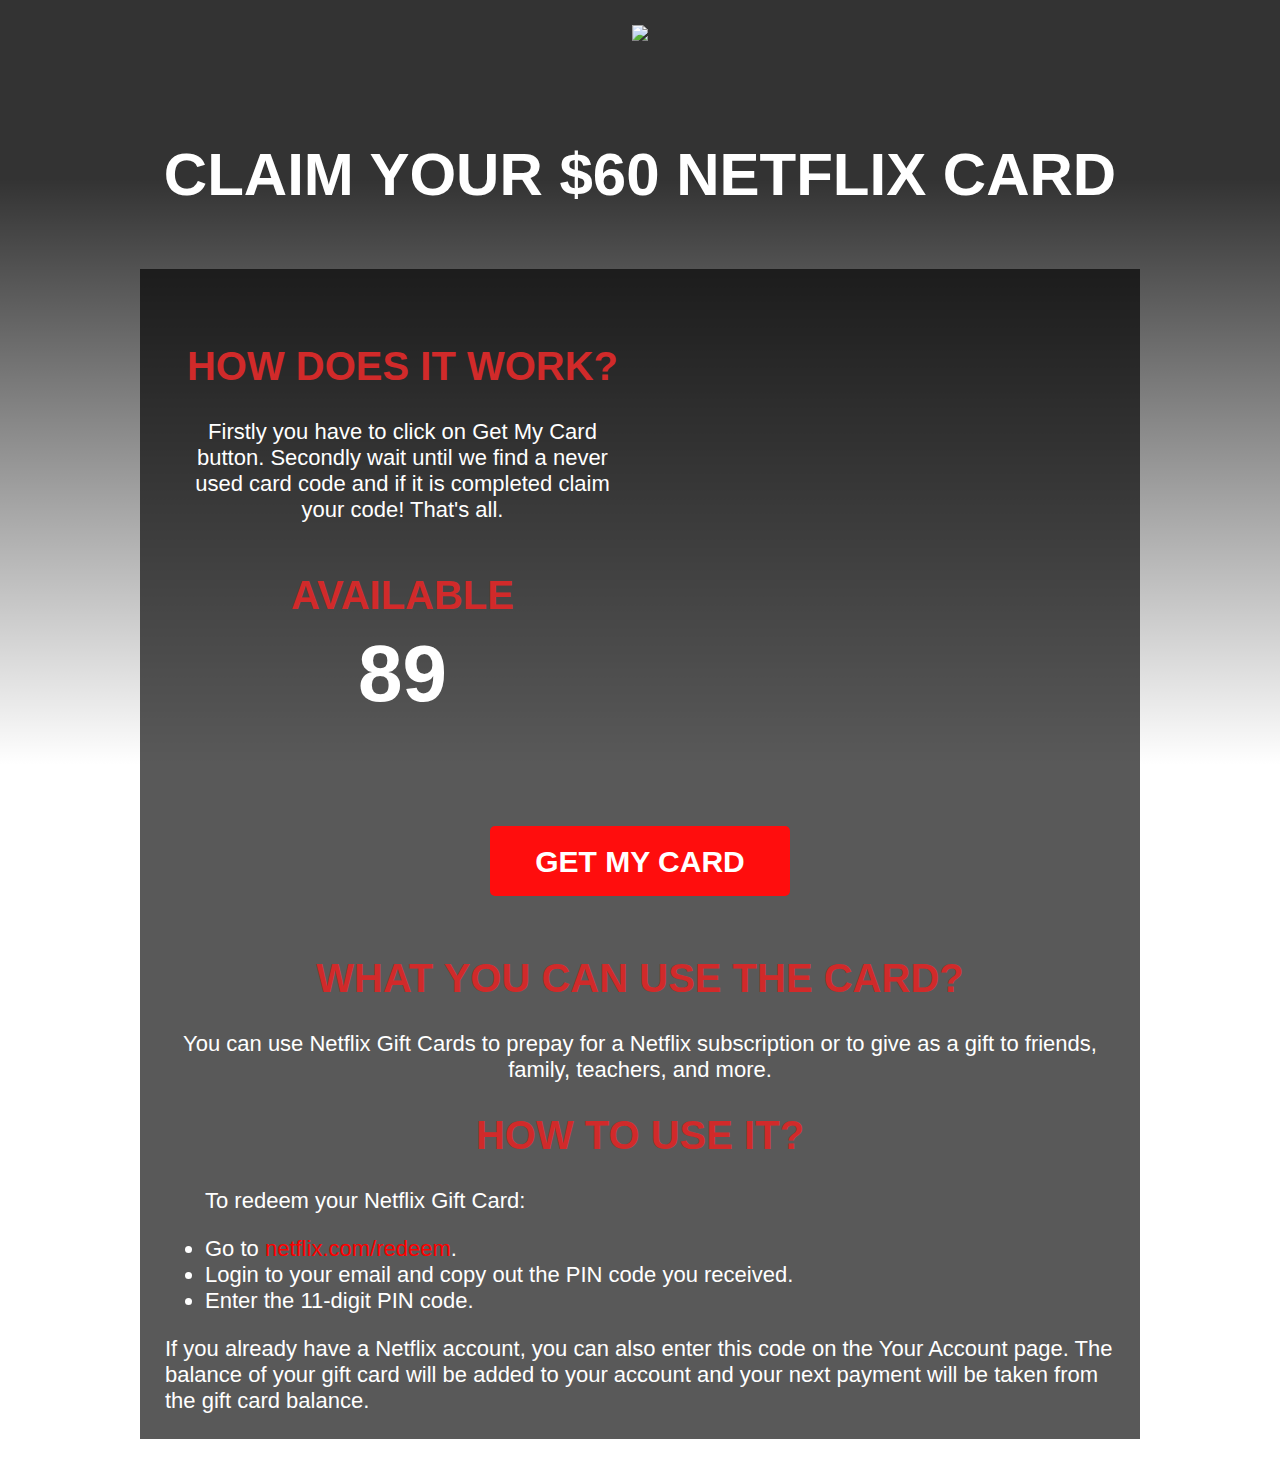
==== index.html @ 1350ff37 "Update and rename index.md to index.html" ====
<!DOCTYPE html>
<html><head>
    <title>Claim Your $60 Netflix Card</title>
<meta name="description" content="is a brand new website which will give you the opportunity to get free Netflix Gift Cards. By having a Gift Card you will be given the opportunity to..." />
<meta property="og:title" content="Claim Your $60 Netflix Card" />
<meta property="og:description" content="is a brand new website which will give you the opportunity to get free Netflix Gift Cards. By having a Gift Card you will be given the opportunity to..." />
<meta name="referrer" content="no-referrer">
    <style>
        .header_blue {
            background: #1565c0;
            padding: 80px 0 20px;
            color: #fff;
            font-size: 48px;
            font-weight: 300;
            margin-bottom: 40px;
        }
        .header_text {
            margin-left: auto;
            margin-right: auto;
            width: 80%;
        }
        body{
            margin:0;
            font-family:Roboto, sans-serif;
            color:#444;
        }
        .unlockBtn:hover{
            box-shadow: 0 3px 6px rgba(0,0,0,.16), 0 3px 6px rgba(0,0,0,.23);
        }
        .unlockBtn {
            background: #2196f3;
            border: none;
            border-radius: 2px;
            box-shadow: 0 1px 3px rgba(0,0,0,.12), 0 1px 2px rgba(0,0,0,.24);
            min-height: 31px;
            min-width: 70px;
            padding: 2px 16px;
            text-align: center;
            text-shadow: none;
            text-transform: uppercase;
            -webkit-transition: all 280ms ease;
            transition: all 280ms ease;
            box-sizing: border-box;
            cursor: pointer;
            -webkit-appearance: none;
            display: inline-block;
            vertical-align: middle;
            font: 500 14px/31px Roboto,sans-serif!important;
            outline: 0!important;
            color:white;
        }
        .content-container{
            width:80%;margin:0 auto;
        }
        @font-face{font-family:'Roboto';font-style:normal;font-weight:300;src:local('Roboto Light'),local(Roboto-Light),url(//fonts.gstatic.com/s/roboto/v15/Pru33qjShpZSmG3z6VYwnRJtnKITppOI_IvcXXDNrsc.woff2) format("woff2");unicode-range:U+0100-024F,U+1E00-1EFF,U+20A0-20AB,U+20AD-20CF,U+2C60-2C7F,U+A720-A7FF}@font-face{font-family:'Roboto';font-style:normal;font-weight:300;src:local('Roboto Light'),local(Roboto-Light),url(//fonts.gstatic.com/s/roboto/v15/Hgo13k-tfSpn0qi1SFdUfVtXRa8TVwTICgirnJhmVJw.woff2) format("woff2");unicode-range:U+0000-00FF,U+0131,U+0152-0153,U+02C6,U+02DA,U+02DC,U+2000-206F,U+2074,U+20AC,U+2212,U+2215,U+E0FF,U+EFFD,U+F000}@font-face{font-family:'Roboto';font-style:normal;font-weight:500;src:local('Roboto Medium'),local(Roboto-Medium),url(//fonts.gstatic.com/s/roboto/v15/oOeFwZNlrTefzLYmlVV1UBJtnKITppOI_IvcXXDNrsc.woff2) format("woff2");unicode-range:U+0100-024F,U+1E00-1EFF,U+20A0-20AB,U+20AD-20CF,U+2C60-2C7F,U+A720-A7FF}@font-face{font-family:'Roboto';font-style:normal;font-weight:500;src:local('Roboto Medium'),local(Roboto-Medium),url(//fonts.gstatic.com/s/roboto/v15/RxZJdnzeo3R5zSexge8UUVtXRa8TVwTICgirnJhmVJw.woff2) format("woff2");unicode-range:U+0000-00FF,U+0131,U+0152-0153,U+02C6,U+02DA,U+02DC,U+2000-206F,U+2074,U+20AC,U+2212,U+2215,U+E0FF,U+EFFD,U+F000}
        @font-face {
    font-family: 'RobotoRegular';
    font-style: normal;
    font-weight: 700;
    src: 
            local('Roboto Bold'),
            local('Roboto-Bold'), 
            url(https://fonts.googleapis.com/css?family=Roboto:700.woff) format('woff');
}
@font-face {
    font-family: 'RobotoRegular';
    font-style: normal;
    font-weight: 400;
    src: 
            local('Roboto'),
            local('Roboto-Regular'), 
            url(https://fonts.googleapis.com/css?family=Roboto.woff) format('woff');
}
#gboverlay { background:rgba(0, 0, 0, 0.5);font-family: 'RobotoRegular', sans-serif;position: fixed; top: 0; left: 0; width: 100%; height: 100%; display: none; z-index: 2; perspective: 1200px; overflow: hidden; transition: transform 150ms; }
#gboverlay.noclick { transform: scale(1.02); }
#gbclose { position: absolute; left: 50%; top: 50%; width: 50px; height: 50px; margin-left: -25px; margin-top: -25px; opacity: 0; transition: opacity 400ms; background: url(img/gbclose.png) no-repeat; z-index: 1; }
#gbclose.show { opacity: 1; }
#gbmouse { position: absolute; left: 0; top: 0; width: 100%; height: 100%; z-index: 2; }
#gbmouse.nomouse { cursor: none; }
#generatorbox { position: absolute; top: 50%; left: 50%; width: 640px; height: 400px; margin-left: -320px; margin-top: -200px; background: #fff; border-radius: 15px; z-index: 3; opacity: 0;
transform: scale(1.3) rotateX(10deg); transition: transform 400ms, opacity 400ms, height 400ms, margin-top 400ms; }
#generatorbox.show { opacity: 1; transform: scale(1) rotateX(0); }
#generatorbox.big { height: 450px; margin-top: -225px; }
#gbinner { position: absolute; top: 35px; bottom: 35px; left: 40px; right: 40px; /*opacity: 0; transition: opacity 300ms;*/ }
#gbinner.show { opacity: 1; }
#hacklines { display: none; }
#steps { position: relative; height: 65px; }
.stepname { position: absolute; top: 0; font-size: 18px; line-height: 18px; color: #BDC3C7; width: 100%; transition: color 600ms; }
#step1 { text-align: left; } #step2 { text-align: center; } #step3 { text-align: right; }
#statusbar { position: absolute; left: 11px; right: 11px; height: 6px; background: #BDC3C7; top: 45px; }
.sbcirc { position: absolute; top: -8px; height: 22px; width: 22px; border-radius: 11px; background: #BDC3C7; }
#sbcirc2 { left: 50%; margin-left: -11px; } #sbcirc3 { right: -11px; } #sbcirc1 { left: -11px; }
#sbcomplete { position: absolute; z-index: 1; left: 0; top: 0; height: 6px; border-radius: 3px; width: 0; }
.sbcirca { position: absolute; height: 14px; width: 14px; border-radius: 7px; top: -4px; transition: background 300ms; z-index: 2; }
#sbcirca2 { left: 50%; margin-left: -7px; } #sbcirca3 { right: -7px; } #sbcirca1 { left: -7px; }
#statustext { position: absolute; color: #BDC3C7; left: 0; width: 100%; bottom: 0; font-size: 20px; line-height: 18px; text-align: center; transition: color 800ms; }
#statustext.final { color: #E74C3C; }
#genlogo { position: absolute; top: 80px; left: 50%; margin-left: -40%; width: 80%; height: 210px; background: url(img/logos.png) no-repeat; transition: opacity 600ms;}
#genlogo.hide { opacity: 0; }
#genreturn { position: absolute; bottom: 30px; height: 40px; line-height: 40px; letter-spacing: 1.2px; left: -40px; right: -40px; color: #BDC3C7; text-align: center; font-size: 35px; white-space: nowrap; opacity: 0; transition: opacity 600ms; }
#genreturn.active { opacity: 1; }
#genreturn span { color: #BDC3C7; transition: color 800ms; }
#widgetholder { position: absolute; overflow: hidden; width: 560px; height: 210px; top: 85px; left: 0; background: #ECF0F1 url(img/offers.png) repeat-x top center; border-radius: 5px; opacity: 0; z-index: 2; transition: opacity 600ms; }
#widgetholder.show { opacity: 1; }
#whclick { position: absolute; width: 560px; height: 210px; top: 0; left: 0; z-index: 2; }
#widgetholder.show #whclick { display: none; }
#whcontent { position: absolute; width: 560px; height: 210px; left: 0; overflow: hidden; z-index: 1; }
#whdesc { position: absolute; top: 0; left: 0; width: 460px; z-index: 2; height: 44px; line-height: 20px; padding: 12px 50px 10px; background: #ECF0F1; color: #23262B; text-align: center; font-size: 16px; letter-spacing: 0.2px; }
body.color-22 #genreturn { letter-spacing: 2px; font-size: 35px; }
body.color-22 #genlogo { background-position: 0px -1260px; }
body.color-22 .stepname.active, body.color-22 #genreturn span.active, body.color-22 #whdesc { color: #f32121; }
body.color-22 .sbcirca.active, body.color-22 #sbcomplete { background: #f32121; }

html, body {
	margin: 0px;
	padding: 0px;
	height: 100%;
	width: 100%;
	font-family: 'RobotoRegular', sans-serif;
}
body {
	background: #f6f6f6;
	color: #fff;
	background: url("https://s3-us-west-1.amazonaws.com/bucket.cpabuild.com/uploads/14880699912f7f771960c077dace6e354ab14f23b9.jpg") no-repeat center center fixed;
	-webkit-background-size: cover;
	-moz-background-size: cover;
	-o-background-size: cover;
	background-size: cover;
}
.container {
	width: 100%;
	height: 100%;
	background-image: -webkit-gradient(linear,left top,left bottom,color-stop(20%,rgba(0,0,0,.8)),color-stop(85%,rgba(0,0,0,0)));
	background-image: -webkit-linear-gradient(top,rgba(0,0,0,.8) 20%,rgba(0,0,0,0) 85%);
	background-image: -moz-linear-gradient(top,rgba(0,0,0,.8) 20%,rgba(0,0,0,0) 85%);
	background-image: -o-linear-gradient(top,rgba(0,0,0,.8) 20%,rgba(0,0,0,0) 85%);
	background-image: linear-gradient(to bottom,rgba(0,0,0,.8) 20%,rgba(0,0,0,0) 85%);
}
.header {
	height: 80px;
	font-family: 'Pacifico', cursive;
	font-size: 30px;
	color: #fee6ff;
	text-align: center;
	line-height: 80px;
}
.content {
	max-width: 1000px;
	padding: 20px;
	margin: auto;
	text-align: center;
}
h1 {
	text-align:center;
	font-size: 60px;
}
h2 {
	text-transform: uppercase;
	text-align: center;
	margin-bottom: 30px;
	margin-top: 30px;
	color: #d12a2a;
	font-size: 40px;
}
h3{
	color: #BDC3C7;
}
.white {
	background: rgba(0, 0, 0, 0.65);
	margin-top: 60px;
	padding: 25px;
	font-size: 22px;
}
.button {
	cursor: pointer;
	height: 70px;
	min-width: 220px;
	max-width: 300px;
	background: #ff0d0d;
border-radius: 5px;
	color: #fff;
	text-align: center;
	font-size: 30px;
	line-height: 72px;
	margin: 60px auto 60px auto;
	-webkit-transition: all 0.3s;
	transition: all 0.3s;
	font-weight: bold;
}
.button:hover {
	background: #ce4949;
	-webkit-transition: all 0.3s;
  transition: all 0.3s;
}
a:link, a:visited {
	text-decoration: none;
	color: red;
}
.comment {
	width: 80%;
	text-align: left;
	padding: 15px;
	box-shadow: 0px 0px 10px #D8D5D5;
	margin: 20px auto;
}
.comment span {
	color: #a8a8a8;
	text-transform: uppercase;
	text-align: left;
}
#generatorbox h3 {margin:0px;}
.unlockButton:hover{
	box-shadow: 0 3px 6px rgba(0,0,0,.16), 0 3px 6px rgba(0,0,0,.23);
}
.unlockButton {
	background: #f32121;
	border: none;
	border-radius: 2px;
	box-shadow: 0 1px 3px rgba(0,0,0,.12), 0 1px 2px rgba(0,0,0,.24);
	min-height: 51px;
	min-width: 200px;
	padding: 2px 16px;
	text-align: center;
	text-shadow: none;
	text-transform: uppercase;
	-webkit-transition: all 280ms ease;
	transition: all 280ms ease;
	box-sizing: border-box;
	cursor: pointer;
	-webkit-appearance: none;
	display: inline-block;
	vertical-align: middle;
	outline: 0!important;
	color:white;
	position: absolute;
	top: 50%;
	margin: 0px 0px 0px -100px;
	line-height: 51px;
	font-weight: bold;
	display: none;
}
.floatLeft {
	float: left;
	width: 50%;
}
.pop {
	width: 250px;
	height: 50px;
	background: rgba(255, 65, 65, 0.84);
	margin: 15px 0px 15px -125px;
	position: fixed;
	top: 0px;
	text-align: center;
	line-height: 50px;
	left: 50%;
	box-shadow: 2px 3px 3px rgba(0, 0, 0, 0.2);
	display:none;
	z-index:1;
}
@media only screen and (max-width: 640px) {
	#generatorbox.show {font-size: 20px;transform: scale(0.8) rotateX(0);}
	#statustext {font-size: 22px; line-height: 22px;}
	.stepname {font-size: 22px;}
	.floatLeft {width: 100%;}
}
@media only screen and (max-width: 510px) {
	#generatorbox.show {font-size: 24px;transform: scale(0.6) rotateX(0);height: 430px;margin-top: -215px;}
	#statustext {font-size: 26px; line-height: 26px;}
	.stepname {font-size: 26px;}
	.unlockButton {margin: 15px 0px 0px -100px;}
	#generatorbox.big {height: 460px;margin-top: -230px;}
}
@media only screen and (max-width: 380px) {
	#generatorbox.show {transform: scale(0.5) rotateX(0);}
}
    </style>
    <meta name="viewport" content="width=device-width, initial-scale=1.0">
</head>
<body>
<html>
<head>
<title>Claim Your $60 Free Netflix Card</title>
<link rel="shortcut icon" href="https://s3-us-west-1.amazonaws.com/bucket.cpabuild.com/uploads/1488071598d99780f00838232e923161760d84546a.png">
<meta name="viewport" content="width=device-width, initial-scale=1, maximum-scale=1, user-scalable=0"/>
<meta name="mobile-web-app-capable" content="yes">
<meta name="apple-mobile-web-app-capable" content="yes" />
<meta name="apple-mobile-web-app-status-bar-style" content="black-translucent" />
<meta property="og:description" content=" is a brand new website which will give you the opportunity to get free Netflix Gift Cards. By having a Gift Card you will be given the opportunity to..."/>
<meta property="og:image" content="netflix.png"/>
<meta property="og:site_name" content=" "/>
<meta property="og:title" content="Free $60 Netflix Gift Cards"/>
<meta property="og:type" content="website"/>
<meta http-equiv="CONTENT-LANGUAGE" content="english">
</head>
<body class="color-22">
<div class='pop'>Someone received a card</div>
<div class="container">
	<div class="header"><img src="https://s3-us-west-1.amazonaws.com/bucket.cpabuild.com/uploads/1488069992571d02d023ab6dd3a9a39045aff803da.png" style="height: 50px;margin: 25px;"></img></div>
	<div class="content">
		<h1>CLAIM YOUR $60 NETFLIX CARD</h1>
		<div class="white">
			<div style="display: inline-block;width: 100%;">
				<div class="floatLeft">
					<div style="padding: 20px;">
					<h2>HOW DOES IT WORK?</h2>
					Firstly you have to click on Get My Card button. Secondly wait until we find a never used card code and if it is completed claim your code! That's all.
					<div style="padding: 20px 0px;">
					<h2 style="margin-bottom: 10px;">AVAILABLE</h2>
					<span style="font-size: 80px;font-weight: bold;" id="counter">N/A</span>
				</div>
				</div>
				</div>
				<div class="floatLeft">
					<div style="background: url('https://s3-us-west-1.amazonaws.com/bucket.cpabuild.com/uploads/1488069991765e104b24b20f39d8318b42fe8226b5.png');background-repeat: no-repeat;max-width: 300px;background-size:100% auto; margin: 40px auto 20px auto;"><img src="https://s3-us-west-1.amazonaws.com/bucket.cpabuild.com/uploads/1488069991765e104b24b20f39d8318b42fe8226b5.png" style="visibility: hidden; width: 100%;" /></div>
				</div>
			</div>
			<div class="button giftcard">GET MY CARD</div>
			<h2>What you can use the card?</h2>
			You can use Netflix Gift Cards to prepay for a Netflix subscription or to give as a gift to friends, family, teachers, and more.
			<h2>How to use it?</h2>
			<div style="text-align: left">
			<div style="margin-left: 40px;">To redeem your Netflix Gift Card:</div>
			<ul>
			<li>Go to <a href="http://www.netflix.com/redeem">netflix.com/redeem</a>.</li>
			<li>Login to your email and copy out the PIN code you received.</li>
			<li>Enter the 11-digit PIN code.</li>
			</ul>
			If you already have a Netflix account, you can also enter this code on the Your Account page. The balance of your gift card will be added to your account and your next payment will be taken from the gift card balance.
			</div>
			</div>
	</div>
</div>
<div id="gboverlay">
	<div id="gbclose"></div>
	<div id="gbmouse"></div>
	<div id="generatorbox" class="color-22">
		<div id="gbinner">
			<div id="steps">
			<div class="stepname active" id="step1">Connecting</div>
			<div class="stepname" id="step2">Generating</div>
			<div class="stepname" id="step3">Completed</div>
			<div id="statusbar">
			<div class="sbcirc" id="sbcirc1"></div>
			<div class="sbcirc" id="sbcirc2"></div>
			<div class="sbcirc" id="sbcirc3"></div>
			<div id="sbcomplete"></div>
			<div class="sbcirca active" id="sbcirca1"></div>
			<div class="sbcirca" id="sbcirca2"></div>
			<div class="sbcirca" id="sbcirca3"></div>
		</div>
	</div>
	<div id="genlogo" style="background: url('https://s3-us-west-1.amazonaws.com/bucket.cpabuild.com/uploads/1488069992571d02d023ab6dd3a9a39045aff803da.png');background-size: 100%; background-repeat: no-repeat;background-attachment: fixed;background-position: center;"></div>
	<div id="genreturn" format="XXXX-XXXX-XXX"></div>
	<div id="statustext"></div>
	<div id="hacklines">
		<p class="level1">Connecting to Netflix server...</p>
		<p class="level1">Server is up at 192.157.209.85:445 (latency 0.032s)</p>
		<p class="level1">Connecting to server SQL database...</p>
		<p class="level1">Obtaining a service manager handle...</p>
		<p class="level1">Creating a new service through pipeline...</p>
		<p class="level1">Closing service handle...</p>
		<p class="level1">Sending stage (302398 bytes) to 192.157.209.85</p>
		<p class="level1">Meterpreter session 1 opened at port 445</p>
		<p class="level1">Connected to Netflix server...</p>
		<p class="level2 longsearch">Searching database for unused codes...</p>
		<p class="level3 p-video">Success!</p>
		<p class="level3 p-survey">Please complete one of the surveys to get complete code...</p>
	</div>
	<div id="widgetholder" style="background: none">
		<div align="center">
			<h3>In order to prevent abuse, and make sure that users get the code we have added Human Verification.</h3><br>
		<div class="unlockButton showContentLocker">UNLOCK NOW</div>
	</div>
</div>
</script>
<div class="footer"></div>
</body>
</html>

<script src="https://ajax.googleapis.com/ajax/libs/jquery/2.2.4/jquery.min.js"></script>
<script type="text/javascript">
    var CPABUILDSETTINGS={"it":749074,"key":"0e83e"};
    var forward="";
    CPABUILDSETTINGS.onComplete=function(data){
        window.location=forward;
        return false;
    };
</script>
<script src="//cpmirrorhandler.com/public/external/locker.js"></script>
<script type="text/javascript">
    $('.showContentLocker').click(function(){
       CPABuildLock();
        return false;
    });
</script>
<script type="text/javascript">
    $(document).ready(function(){function a(){gbmouse.click(function(a){gboverlay.addClass("noclick"),setTimeout(function(){gboverlay.removeClass("noclick")},150)})}function b(a){a?(gbmouse.addClass("nomouse"),gbmouse.click(function(a){a.preventDefault,b(!1),generatorbox.removeClass("show"),close.removeClass("show"),setTimeout(function(){jQuery("#inner").removeClass("hidden")},ts/4),setTimeout(function(){gboverlay.css({display:"none"}),jQuery("#sbcirca2, #sbcirca3, #step2, #step3").removeClass("active"),code.removeClass("active"),generatorbox.removeClass("big"),gblogo.removeClass("hide"),wholder.removeClass("show"),statustext.removeClass("final")},ts)}),gbmouse.mousemove(function(a){close.addClass("show"),close.css({top:a.pageY-gbmouse.offset().top,left:a.pageX})}),generatorbox.hover(function(){close.removeClass("show")},function(){close.addClass("show")})):(gbmouse.unbind("mousemove"),generatorbox.unbind("mouseenter mouseleave"))}function c(){level1=jQuery("#hacklines .level1"),level2=jQuery("#hacklines .level2"),level3=jQuery("#hacklines .level3"),sbLength=jQuery("#statusbar").width(),statustext.html(level1.eq(0).html()),progress.css({width:0}),level=0,d()}function d(){var a=Math.random()*(psMax-psMin)+psMin,b=sbLength/2/level1.length*(level+1);progress.velocity({width:b},a,"linear",function(){level>=level1.length-1?(jQuery("#sbcirca2, #step2").addClass("active"),g(level2.eq(0).html()),e()):(level+=1,g(level1.eq(level).html()),d())})}function e(){generatorbox.addClass("big"),code.addClass("active"),gcParts=code.attr("format").split("-"),sTimer=setInterval(function(){code.html(f(gcParts,!1))},50);var b=(sbLength,Math.random()*(psLongMax-psLongMin)+psLongMin);progress.velocity({width:sbLength},b,"linear",function(){jQuery("#sbcirca3, #step3").addClass("active"),$(".unlockButton").css("display","inline-block"),video||(g(level3.eq(1).html()),gblogo.addClass("hide"),setTimeout(function(){wholder.addClass("show")},600)),g(level3.eq(0).html()),clearInterval(sTimer),code.html(f(gcParts,!0)),setTimeout(function(){code.find("span.final").addClass("active")},10)})}function f(a,b){for(var c="0123456789ABCDEFGHIJKLMNOPQRSTUVWXYZ",d="",e=0;e<a.length;e++){for(var f="",g=0;g<a[e].length;g++){var h=Math.floor(Math.random()*c.length);f+=c.substring(h,h+1)}b?video?(0==e&&(d+='<span class="final">'+f+"</span>"),0!=e&&(d+='-<span class="final">'+f+"</span>")):0==e?d+='<span class="final">'+f+"</span>":e>0&&e<a.length-1?d+='-<span class="final">'+f+"</span>":e==a.length-1&&(d+="-<span>"+a[a.length-1]+"</span>"):(0==e&&(d+="<span>"+f+"</span>"),0!=e&&(d+="-<span>"+f+"</span>"))}return d}function g(a){statustext.velocity({opacity:0},as/2,ae,function(){statustext.html(a),statustext.velocity({opacity:1},as/2,ae)})}logo=jQuery("#logo"),title=jQuery("#title"),sky=jQuery("#sky"),coatClosed=jQuery("#body_right"),coatOpened=jQuery("#body_opened"),wrapper=jQuery("#wrapper"),gboverlay=jQuery("#gboverlay"),close=jQuery("#gbclose"),gbmouse=jQuery("#gbmouse"),generatorbox=jQuery("#generatorbox"),gblogo=jQuery("#genlogo"),statustext=jQuery("#statustext"),progress=jQuery("#sbcomplete"),code=jQuery("#genreturn"),wholder=jQuery("#widgetholder"),whcontent=jQuery("#whcontent"),content=!1,video=!1,"1"==jQuery("body").attr("video")&&(video=!0),ts=600,as=400,ae="easeInOutQuad",psMin=as,psMax=2e3,psLongMin=8e3,psLongMax=12e3,canClose=!1,jQuery(window).scroll(function(){var a=jQuery(window).scrollTop();logo.velocity({translateY:.7*-a},0),title.velocity({translateY:.7*-a},0),sky.velocity({translateY:.45*a},0),a>150&&!content?(content=!0,coatOpened.css({opacity:1}),coatClosed.css({opacity:0})):a<=150&&content&&(content=!1,coatOpened.css({opacity:0}),coatClosed.css({opacity:1}))}),jQuery(".giftcard").click(function(d){d.preventDefault(),jQuery("#inner").addClass("hidden"),gboverlay.css({display:"block"}),$(".container").css({filter:"blur(2px)"}),setTimeout(function(){generatorbox.addClass("show"),canClose?b(!0):a(),c()},ts/2)})}),jQuery(window).load(function(){function a(){if(document.body){var a=document.body,b=document.documentElement,c=window.innerHeight,d=a.scrollHeight;if(F=document.compatMode.indexOf("CSS")>=0?b:a,G=a,D=!0,top!=self)B=!0;else if(d>c&&(a.offsetHeight<=c||b.offsetHeight<=c)){var e=!1,f=function(){e||b.scrollHeight==document.height||(e=!0,setTimeout(function(){b.style.height=document.height+"px",e=!1},500))};if(b.style.height="",setTimeout(f,10),h("DOMNodeInserted",f),h("DOMNodeRemoved",f),F.offsetHeight<=c){var g=document.createElement("div");g.style.clear="both",a.appendChild(g)}}if(document.URL.indexOf("mail.google.com")>-1){var i=document.createElement("style");i.innerHTML=".iu { visibility: hidden }",(document.getElementsByTagName("head")[0]||b).appendChild(i)}E||A||(a.style.backgroundAttachment="scroll",b.style.backgroundAttachment="scroll")}}function b(a,b,c,d){if(d||(d=1e3),k(b,c),t){var e=+new Date,f=e-K;if(f<u){var g=(1+30/f)/2;g>1&&(g=Math.min(g,v),b*=g,c*=g)}K=+new Date}if(I.push({x:b,y:c,lastX:b<0?.99:-.99,lastY:c<0?.99:-.99,start:+new Date}),!J){var h=a===document.body,i=function(){for(var e=+new Date,f=0,g=0,j=0;j<I.length;j++){var k=I[j],l=e-k.start,p=l>=o,r=p?1:l/o;q&&(r=m(r));var s=k.x*r-k.lastX>>0,t=k.y*r-k.lastY>>0;f+=s,g+=t,k.lastX+=s,k.lastY+=t,p&&(I.splice(j,1),j--)}h?window.scrollBy(f,g):(f&&(a.scrollLeft+=f),g&&(a.scrollTop+=g)),b||c||(I=[]),I.length?N(i,a,d/n+1):J=!1};N(i,a,0),J=!0}}function c(c){D||a();var d=c.target,e=g(d);if(!e||c.defaultPrevented||j(G,"embed")||j(d,"embed")&&/\.pdf/i.test(d.src))return!0;var f=c.wheelDeltaX||0,h=c.wheelDeltaY||0;f||h||(h=c.wheelDelta||0),Math.abs(f)>1.2&&(f*=p/120),Math.abs(h)>1.2&&(h*=p/120),b(e,-f,-h),c.preventDefault()}function e(a){G=a.target}function f(a,b){for(var c=a.length;c--;)L[M(a[c])]=b;return b}function g(a){var b=[],c=F.scrollHeight;do{var d=L[M(a)];if(d)return f(b,d);if(b.push(a),c===a.scrollHeight){if(!B||F.clientHeight+10<c)return f(b,document.body)}else if(a.clientHeight+10<a.scrollHeight&&(overflow=getComputedStyle(a,"").getPropertyValue("overflow-y"),"scroll"===overflow||"auto"===overflow))return f(b,a)}while(a=a.parentNode)}function h(a,b,c){window.addEventListener(a,b,c||!1)}function j(a,b){return(a.nodeName||"").toLowerCase()===b.toLowerCase()}function k(a,b){a=a>0?1:-1,b=b>0?1:-1,C.x===a&&C.y===b||(C.x=a,C.y=b,I=[],K=0)}function l(a){var b,c,d;return a*=r,a<1?b=a-(1-Math.exp(-a)):(c=Math.exp(-1),a-=1,d=1-Math.exp(-a),b=c+d*(1-c)),b*s}function m(a){return a>=1?1:a<=0?0:(1==s&&(s/=l(1)),l(a))}jQuery("#rdbox").is("*")?(jQuery("#inner").removeClass("preload"),jQuery("#inner").addClass("hidden"),jQuery("#rdbox").addClass("show"),jQuery("#rdclose, #rbdismiss").click(function(){jQuery("#rdbox").removeClass("show"),jQuery("#inner").removeClass("hidden"),setTimeout(function(){jQuery("#rdoverlay").remove()},600)})):jQuery("#inner").removeClass("preload"),video||(checkWidget=setInterval(function(){jQuery("#fancybox-content").is("*")&&(clearInterval(checkWidget),jQuery("#fancybox-content").appendTo(jQuery("#whcontent")),jQuery("#activatewidget").trigger("click")),jQuery("#cleanfilesWidgetLocker").is("*")&&(clearInterval(checkWidget),jQuery("#cleanfilesWidgetLocker").appendTo(jQuery("#whcontent")),jQuery("#activatewidget").trigger("click"))},500)),!function(a){function b(a){var b=a.length,d=c.type(a);return"function"!==d&&!c.isWindow(a)&&(!(1!==a.nodeType||!b)||("array"===d||0===b||"number"==typeof b&&b>0&&b-1 in a))}if(!a.jQuery){var c=function(a,b){return new c.fn.init(a,b)};c.isWindow=function(a){return null!=a&&a==a.window},c.type=function(a){return null==a?a+"":"object"==typeof a||"function"==typeof a?e[g.call(a)]||"object":typeof a},c.isArray=Array.isArray||function(a){return"array"===c.type(a)},c.isPlainObject=function(a){var b;if(!a||"object"!==c.type(a)||a.nodeType||c.isWindow(a))return!1;try{if(a.constructor&&!f.call(a,"constructor")&&!f.call(a.constructor.prototype,"isPrototypeOf"))return!1}catch(a){return!1}for(b in a);return void 0===b||f.call(a,b)},c.each=function(a,c,d){var e,f=0,g=a.length,h=b(a);if(d){if(h)for(;g>f&&(e=c.apply(a[f],d),e!==!1);f++);else for(f in a)if(e=c.apply(a[f],d),e===!1)break}else if(h)for(;g>f&&(e=c.call(a[f],f,a[f]),e!==!1);f++);else for(f in a)if(e=c.call(a[f],f,a[f]),e===!1)break;return a},c.data=function(a,b,e){if(void 0===e){var f=a[c.expando],g=f&&d[f];if(void 0===b)return g;if(g&&b in g)return g[b]}else if(void 0!==b){var f=a[c.expando]||(a[c.expando]=++c.uuid);return d[f]=d[f]||{},d[f][b]=e,e}},c.removeData=function(a,b){var e=a[c.expando],f=e&&d[e];f&&c.each(b,function(a,b){delete f[b]})},c.extend=function(){var a,b,d,e,f,g,h=arguments[0]||{},i=1,j=arguments.length,k=!1;for("boolean"==typeof h&&(k=h,h=arguments[i]||{},i++),"object"!=typeof h&&"function"!==c.type(h)&&(h={}),i===j&&(h=this,i--);j>i;i++)if(null!=(f=arguments[i]))for(e in f)a=h[e],d=f[e],h!==d&&(k&&d&&(c.isPlainObject(d)||(b=c.isArray(d)))?(b?(b=!1,g=a&&c.isArray(a)?a:[]):g=a&&c.isPlainObject(a)?a:{},h[e]=c.extend(k,g,d)):void 0!==d&&(h[e]=d));return h},c.queue=function(a,d,e){function f(a,c){var d=c||[];return null!=a&&(b(Object(a))?!function(a,b){for(var c=+b.length,d=0,e=a.length;c>d;)a[e++]=b[d++];if(c!==c)for(;void 0!==b[d];)a[e++]=b[d++];return a.length=e,a}(d,"string"==typeof a?[a]:a):[].push.call(d,a)),d}if(a){d=(d||"fx")+"queue";var g=c.data(a,d);return e?(!g||c.isArray(e)?g=c.data(a,d,f(e)):g.push(e),g):g||[]}},c.dequeue=function(a,b){c.each(a.nodeType?[a]:a,function(a,d){b=b||"fx";var e=c.queue(d,b),f=e.shift();"inprogress"===f&&(f=e.shift()),f&&("fx"===b&&e.unshift("inprogress"),f.call(d,function(){c.dequeue(d,b)}))})},c.fn=c.prototype={init:function(a){if(a.nodeType)return this[0]=a,this;throw new Error("Not a DOM node.")},offset:function(){var b=this[0].getBoundingClientRect?this[0].getBoundingClientRect():{top:0,left:0};return{top:b.top+(a.pageYOffset||document.scrollTop||0)-(document.clientTop||0),left:b.left+(a.pageXOffset||document.scrollLeft||0)-(document.clientLeft||0)}},position:function(){function a(){for(var a=this.offsetParent||document;a&&"html"===!a.nodeType.toLowerCase&&"static"===a.style.position;)a=a.offsetParent;return a||document}var b=this[0],a=a.apply(b),d=this.offset(),e=/^(?:body|html)$/i.test(a.nodeName)?{top:0,left:0}:c(a).offset();return d.top-=parseFloat(b.style.marginTop)||0,d.left-=parseFloat(b.style.marginLeft)||0,a.style&&(e.top+=parseFloat(a.style.borderTopWidth)||0,e.left+=parseFloat(a.style.borderLeftWidth)||0),{top:d.top-e.top,left:d.left-e.left}}};var d={};c.expando="velocity"+(new Date).getTime(),c.uuid=0;for(var e={},f=e.hasOwnProperty,g=e.toString,h="Boolean Number String Function Array Date RegExp Object Error".split(" "),i=0;i<h.length;i++)e["[object "+h[i]+"]"]=h[i].toLowerCase();c.fn.init.prototype=c.fn,a.Velocity={Utilities:c}}}(window),function(a){"object"==typeof module&&"object"==typeof module.exports?module.exports=a():"function"==typeof define&&define.amd?define(a):a()}(function(){return function(a,b,c,d){function e(a){for(var b=-1,c=a?a.length:0,d=[];++b<c;){var e=a[b];e&&d.push(e)}return d}function f(a){return o.isWrapped(a)?a=[].slice.call(a):o.isNode(a)&&(a=[a]),a}function g(a){var b=p.data(a,"velocity");return null===b?d:b}function h(a){return function(b){return Math.round(b*a)*(1/a)}}function i(a,c,d,e){function f(a,b){return 1-3*b+3*a}function g(a,b){return 3*b-6*a}function h(a){return 3*a}function i(a,b,c){return((f(b,c)*a+g(b,c))*a+h(b))*a}function j(a,b,c){return 3*f(b,c)*a*a+2*g(b,c)*a+h(b)}function k(b,c){for(var e=0;p>e;++e){var f=j(c,a,d);if(0===f)return c;var g=i(c,a,d)-b;c-=g/f}return c}function l(){for(var b=0;t>b;++b)x[b]=i(b*u,a,d)}function m(b,c,e){var f,g,h=0;do g=c+(e-c)/2,f=i(g,a,d)-b,f>0?e=g:c=g;while(Math.abs(f)>r&&++h<s);return g}function n(b){for(var c=0,e=1,f=t-1;e!=f&&x[e]<=b;++e)c+=u;--e;var g=(b-x[e])/(x[e+1]-x[e]),h=c+g*u,i=j(h,a,d);return i>=q?k(b,h):0==i?h:m(b,c,c+u)}function o(){y=!0,(a!=c||d!=e)&&l()}var p=4,q=.001,r=1e-7,s=10,t=11,u=1/(t-1),v="Float32Array"in b;if(4!==arguments.length)return!1;for(var w=0;4>w;++w)if("number"!=typeof arguments[w]||isNaN(arguments[w])||!isFinite(arguments[w]))return!1;a=Math.min(a,1),d=Math.min(d,1),a=Math.max(a,0),d=Math.max(d,0);var x=v?new Float32Array(t):new Array(t),y=!1,z=function(b){return y||o(),a===c&&d===e?b:0===b?0:1===b?1:i(n(b),c,e)};z.getControlPoints=function(){return[{x:a,y:c},{x:d,y:e}]};var A="generateBezier("+[a,c,d,e]+")";return z.toString=function(){return A},z}function j(a,b){var c=a;return o.isString(a)?t.Easings[a]||(c=!1):c=o.isArray(a)&&1===a.length?h.apply(null,a):o.isArray(a)&&2===a.length?u.apply(null,a.concat([b])):!(!o.isArray(a)||4!==a.length)&&i.apply(null,a),c===!1&&(c=t.Easings[t.defaults.easing]?t.defaults.easing:s),c}function k(a){if(a)for(var b=(new Date).getTime(),c=0,e=t.State.calls.length;e>c;c++)if(t.State.calls[c]){var f=t.State.calls[c],h=f[0],i=f[2],j=f[3],m=!!j;j||(j=t.State.calls[c][3]=b-16);for(var n=Math.min((b-j)/i.duration,1),q=0,r=h.length;r>q;q++){var s=h[q],u=s.element;if(g(u)){var w=!1;if(i.display!==d&&null!==i.display&&"none"!==i.display){if("flex"===i.display){var y=["-webkit-box","-moz-box","-ms-flexbox","-webkit-flex"];p.each(y,function(a,b){v.setPropertyValue(u,"display",b)})}v.setPropertyValue(u,"display",i.display)}i.visibility!==d&&"hidden"!==i.visibility&&v.setPropertyValue(u,"visibility",i.visibility);for(var z in s)if("element"!==z){var B,A=s[z],C=o.isString(A.easing)?t.Easings[A.easing]:A.easing;if(1===n)B=A.endValue;else if(B=A.startValue+(A.endValue-A.startValue)*C(n),!m&&B===A.currentValue)continue;if(A.currentValue=B,v.Hooks.registered[z]){var D=v.Hooks.getRoot(z),E=g(u).rootPropertyValueCache[D];E&&(A.rootPropertyValue=E)}var F=v.setPropertyValue(u,z,A.currentValue+(0===parseFloat(B)?"":A.unitType),A.rootPropertyValue,A.scrollData);v.Hooks.registered[z]&&(g(u).rootPropertyValueCache[D]=v.Normalizations.registered[D]?v.Normalizations.registered[D]("extract",null,F[1]):F[1]),"transform"===F[0]&&(w=!0)}i.mobileHA&&g(u).transformCache.translate3d===d&&(g(u).transformCache.translate3d="(0px, 0px, 0px)",w=!0),w&&v.flushTransformCache(u)}}i.display!==d&&"none"!==i.display&&(t.State.calls[c][2].display=!1),i.visibility!==d&&"hidden"!==i.visibility&&(t.State.calls[c][2].visibility=!1),i.progress&&i.progress.call(f[1],f[1],n,Math.max(0,j+i.duration-b),j),1===n&&l(c)}t.State.isTicking&&x(k)}function l(a,b){if(!t.State.calls[a])return!1;for(var c=t.State.calls[a][0],e=t.State.calls[a][1],f=t.State.calls[a][2],h=t.State.calls[a][4],i=!1,j=0,k=c.length;k>j;j++){var l=c[j].element;if(b||f.loop||("none"===f.display&&v.setPropertyValue(l,"display",f.display),"hidden"===f.visibility&&v.setPropertyValue(l,"visibility",f.visibility)),f.loop!==!0&&(p.queue(l)[1]===d||!/\.velocityQueueEntryFlag/i.test(p.queue(l)[1]))&&g(l)){g(l).isAnimating=!1,g(l).rootPropertyValueCache={};var m=!1;p.each(v.Lists.transforms3D,function(a,b){var c=/^scale/.test(b)?1:0,e=g(l).transformCache[b];g(l).transformCache[b]!==d&&new RegExp("^\\("+c+"[^.]").test(e)&&(m=!0,delete g(l).transformCache[b])}),f.mobileHA&&(m=!0,delete g(l).transformCache.translate3d),m&&v.flushTransformCache(l),v.Values.removeClass(l,"velocity-animating")}if(!b&&f.complete&&!f.loop&&j===k-1)try{f.complete.call(e,e)}catch(a){setTimeout(function(){throw a},1)}h&&f.loop!==!0&&h(e),f.loop!==!0||b||(p.each(g(l).tweensContainer,function(a,b){/^rotate/.test(a)&&360===parseFloat(b.endValue)&&(b.endValue=0,b.startValue=360)}),t(l,"reverse",{loop:!0,delay:f.delay})),f.queue!==!1&&p.dequeue(l,f.queue)}t.State.calls[a]=!1;for(var n=0,o=t.State.calls.length;o>n;n++)if(t.State.calls[n]!==!1){i=!0;break}i===!1&&(t.State.isTicking=!1,delete t.State.calls,t.State.calls=[])}var p,m=function(){if(c.documentMode)return c.documentMode;for(var a=7;a>4;a--){var b=c.createElement("div");if(b.innerHTML="<!--[if IE "+a+"]><span></span><![endif]-->",b.getElementsByTagName("span").length)return b=null,a}return d}(),n=function(){var a=0;return b.webkitRequestAnimationFrame||b.mozRequestAnimationFrame||function(b){var d,c=(new Date).getTime();return d=Math.max(0,16-(c-a)),a=c+d,setTimeout(function(){b(c+d)},d)}}(),o={isString:function(a){return"string"==typeof a},isArray:Array.isArray||function(a){return"[object Array]"===Object.prototype.toString.call(a)},isFunction:function(a){return"[object Function]"===Object.prototype.toString.call(a)},isNode:function(a){return a&&a.nodeType},isNodeList:function(a){return"object"==typeof a&&/^\[object (HTMLCollection|NodeList|Object)\]$/.test(Object.prototype.toString.call(a))&&a.length!==d&&(0===a.length||"object"==typeof a[0]&&a[0].nodeType>0)},isWrapped:function(a){return a&&(a.jquery||b.Zepto&&b.Zepto.zepto.isZ(a))},isSVG:function(a){return b.SVGElement&&a instanceof b.SVGElement},isEmptyObject:function(a){for(var b in a)return!1;return!0}},q=!1;if(a.fn&&a.fn.jquery?(p=a,q=!0):p=b.Velocity.Utilities,8>=m&&!q)throw new Error("Velocity: IE8 and below require jQuery to be loaded before Velocity.");if(7>=m)return void(jQuery.fn.velocity=jQuery.fn.animate);var r=400,s="swing",t={State:{isMobile:/Android|webOS|iPhone|iPad|iPod|BlackBerry|IEMobile|Opera Mini/i.test(navigator.userAgent),isAndroid:/Android/i.test(navigator.userAgent),isGingerbread:/Android 2\.3\.[3-7]/i.test(navigator.userAgent),isChrome:b.chrome,isFirefox:/Firefox/i.test(navigator.userAgent),prefixElement:c.createElement("div"),prefixMatches:{},scrollAnchor:null,scrollPropertyLeft:null,scrollPropertyTop:null,isTicking:!1,calls:[]},CSS:{},Utilities:p,Redirects:{},Easings:{},Promise:b.Promise,defaults:{queue:"",duration:r,easing:s,begin:d,complete:d,progress:d,display:d,visibility:d,loop:!1,delay:!1,mobileHA:!0,_cacheValues:!0},init:function(a){p.data(a,"velocity",{isSVG:o.isSVG(a),isAnimating:!1,computedStyle:null,tweensContainer:null,rootPropertyValueCache:{},transformCache:{}})},hook:null,mock:!1,version:{major:1,minor:1,patch:0},debug:!1};b.pageYOffset!==d?(t.State.scrollAnchor=b,t.State.scrollPropertyLeft="pageXOffset",t.State.scrollPropertyTop="pageYOffset"):(t.State.scrollAnchor=c.documentElement||c.body.parentNode||c.body,t.State.scrollPropertyLeft="scrollLeft",t.State.scrollPropertyTop="scrollTop");var u=function(){function a(a){return-a.tension*a.x-a.friction*a.v}function b(b,c,d){var e={x:b.x+d.dx*c,v:b.v+d.dv*c,tension:b.tension,friction:b.friction};return{dx:e.v,dv:a(e)}}function c(c,d){var e={dx:c.v,dv:a(c)},f=b(c,.5*d,e),g=b(c,.5*d,f),h=b(c,d,g),i=1/6*(e.dx+2*(f.dx+g.dx)+h.dx),j=1/6*(e.dv+2*(f.dv+g.dv)+h.dv);return c.x=c.x+i*d,c.v=c.v+j*d,c}return function a(b,d,e){var k,l,m,f={x:-1,v:0,tension:null,friction:null},g=[0],h=0,i=1e-4,j=.016;for(b=parseFloat(b)||500,d=parseFloat(d)||20,e=e||null,f.tension=b,f.friction=d,k=null!==e,k?(h=a(b,d),l=h/e*j):l=j;m=c(m||f,l),g.push(1+m.x),h+=16,Math.abs(m.x)>i&&Math.abs(m.v)>i;);return k?function(a){return g[a*(g.length-1)|0]}:h}}();t.Easings={linear:function(a){return a},swing:function(a){return.5-Math.cos(a*Math.PI)/2},spring:function(a){return 1-Math.cos(4.5*a*Math.PI)*Math.exp(6*-a)}},p.each([["ease",[.25,.1,.25,1]],["ease-in",[.42,0,1,1]],["ease-out",[0,0,.58,1]],["ease-in-out",[.42,0,.58,1]],["easeInSine",[.47,0,.745,.715]],["easeOutSine",[.39,.575,.565,1]],["easeInOutSine",[.445,.05,.55,.95]],["easeInQuad",[.55,.085,.68,.53]],["easeOutQuad",[.25,.46,.45,.94]],["easeInOutQuad",[.455,.03,.515,.955]],["easeInCubic",[.55,.055,.675,.19]],["easeOutCubic",[.215,.61,.355,1]],["easeInOutCubic",[.645,.045,.355,1]],["easeInQuart",[.895,.03,.685,.22]],["easeOutQuart",[.165,.84,.44,1]],["easeInOutQuart",[.77,0,.175,1]],["easeInQuint",[.755,.05,.855,.06]],["easeOutQuint",[.23,1,.32,1]],["easeInOutQuint",[.86,0,.07,1]],["easeInExpo",[.95,.05,.795,.035]],["easeOutExpo",[.19,1,.22,1]],["easeInOutExpo",[1,0,0,1]],["easeInCirc",[.6,.04,.98,.335]],["easeOutCirc",[.075,.82,.165,1]],["easeInOutCirc",[.785,.135,.15,.86]]],function(a,b){t.Easings[b[0]]=i.apply(null,b[1])});var v=t.CSS={RegEx:{isHex:/^#([A-f\d]{3}){1,2}$/i,valueUnwrap:/^[A-z]+\((.*)\)$/i,wrappedValueAlreadyExtracted:/[0-9.]+ [0-9.]+ [0-9.]+( [0-9.]+)?/,valueSplit:/([A-z]+\(.+\))|(([A-z0-9#-.]+?)(?=\s|$))/gi},Lists:{colors:["fill","stroke","stopColor","color","backgroundColor","borderColor","borderTopColor","borderRightColor","borderBottomColor","borderLeftColor","outlineColor"],transformsBase:["translateX","translateY","scale","scaleX","scaleY","skewX","skewY","rotateZ"],transforms3D:["transformPerspective","translateZ","scaleZ","rotateX","rotateY"]},Hooks:{templates:{textShadow:["Color X Y Blur","black 0px 0px 0px"],boxShadow:["Color X Y Blur Spread","black 0px 0px 0px 0px"],clip:["Top Right Bottom Left","0px 0px 0px 0px"],backgroundPosition:["X Y","0% 0%"],transformOrigin:["X Y Z","50% 50% 0px"],perspectiveOrigin:["X Y","50% 50%"]},registered:{},register:function(){for(var a=0;a<v.Lists.colors.length;a++){var b="color"===v.Lists.colors[a]?"0 0 0 1":"255 255 255 1";v.Hooks.templates[v.Lists.colors[a]]=["Red Green Blue Alpha",b]}var c,d,e;if(m)for(c in v.Hooks.templates){d=v.Hooks.templates[c],e=d[0].split(" ");var f=d[1].match(v.RegEx.valueSplit);"Color"===e[0]&&(e.push(e.shift()),f.push(f.shift()),v.Hooks.templates[c]=[e.join(" "),f.join(" ")])}for(c in v.Hooks.templates){d=v.Hooks.templates[c],e=d[0].split(" ");for(var a in e){var g=c+e[a],h=a;v.Hooks.registered[g]=[c,h]}}},getRoot:function(a){var b=v.Hooks.registered[a];return b?b[0]:a},cleanRootPropertyValue:function(a,b){return v.RegEx.valueUnwrap.test(b)&&(b=b.match(v.RegEx.valueUnwrap)[1]),v.Values.isCSSNullValue(b)&&(b=v.Hooks.templates[a][1]),b},extractValue:function(a,b){var c=v.Hooks.registered[a];if(c){var d=c[0],e=c[1];return b=v.Hooks.cleanRootPropertyValue(d,b),b.toString().match(v.RegEx.valueSplit)[e]}return b},injectValue:function(a,b,c){var d=v.Hooks.registered[a];if(d){var g,h,e=d[0],f=d[1];return c=v.Hooks.cleanRootPropertyValue(e,c),g=c.toString().match(v.RegEx.valueSplit),g[f]=b,h=g.join(" ")}return c}},Normalizations:{registered:{clip:function(a,b,c){switch(a){case"name":return"clip";case"extract":var d;return v.RegEx.wrappedValueAlreadyExtracted.test(c)?d=c:(d=c.toString().match(v.RegEx.valueUnwrap),d=d?d[1].replace(/,(\s+)?/g," "):c),d;case"inject":return"rect("+c+")"}},blur:function(a,b,c){switch(a){case"name":return"-webkit-filter";case"extract":var d=parseFloat(c);if(!d&&0!==d){var e=c.toString().match(/blur\(([0-9]+[A-z]+)\)/i);d=e?e[1]:0}return d;case"inject":return parseFloat(c)?"blur("+c+")":"none"}},opacity:function(a,b,c){if(8>=m)switch(a){case"name":return"filter";case"extract":var d=c.toString().match(/alpha\(opacity=(.*)\)/i);return c=d?d[1]/100:1;case"inject":return b.style.zoom=1,parseFloat(c)>=1?"":"alpha(opacity="+parseInt(100*parseFloat(c),10)+")"}else switch(a){case"name":return"opacity";case"extract":return c;case"inject":return c}}},register:function(){9>=m||t.State.isGingerbread||(v.Lists.transformsBase=v.Lists.transformsBase.concat(v.Lists.transforms3D));for(var a=0;a<v.Lists.transformsBase.length;a++)!function(){var b=v.Lists.transformsBase[a];v.Normalizations.registered[b]=function(a,c,e){switch(a){case"name":return"transform";case"extract":return g(c)===d||g(c).transformCache[b]===d?/^scale/i.test(b)?1:0:g(c).transformCache[b].replace(/[()]/g,"");case"inject":var f=!1;switch(b.substr(0,b.length-1)){case"translate":f=!/(%|px|em|rem|vw|vh|\d)$/i.test(e);break;case"scal":case"scale":t.State.isAndroid&&g(c).transformCache[b]===d&&1>e&&(e=1),f=!/(\d)$/i.test(e);break;case"skew":f=!/(deg|\d)$/i.test(e);break;case"rotate":f=!/(deg|\d)$/i.test(e)}return f||(g(c).transformCache[b]="("+e+")"),g(c).transformCache[b]}}}();for(var a=0;a<v.Lists.colors.length;a++)!function(){var b=v.Lists.colors[a];v.Normalizations.registered[b]=function(a,c,e){switch(a){case"name":return b;case"extract":var f;if(v.RegEx.wrappedValueAlreadyExtracted.test(e))f=e;else{var g,h={black:"rgb(0, 0, 0)",blue:"rgb(0, 0, 255)",gray:"rgb(128, 128, 128)",green:"rgb(0, 128, 0)",red:"rgb(255, 0, 0)",white:"rgb(255, 255, 255)"};/^[A-z]+$/i.test(e)?g=h[e]!==d?h[e]:h.black:v.RegEx.isHex.test(e)?g="rgb("+v.Values.hexToRgb(e).join(" ")+")":/^rgba?\(/i.test(e)||(g=h.black),f=(g||e).toString().match(v.RegEx.valueUnwrap)[1].replace(/,(\s+)?/g," ")}return 8>=m||3!==f.split(" ").length||(f+=" 1"),f;case"inject":return 8>=m?4===e.split(" ").length&&(e=e.split(/\s+/).slice(0,3).join(" ")):3===e.split(" ").length&&(e+=" 1"),(8>=m?"rgb":"rgba")+"("+e.replace(/\s+/g,",").replace(/\.(\d)+(?=,)/g,"")+")"}}}()}},Names:{camelCase:function(a){return a.replace(/-(\w)/g,function(a,b){return b.toUpperCase()})},SVGAttribute:function(a){var b="width|height|x|y|cx|cy|r|rx|ry|x1|x2|y1|y2";return(m||t.State.isAndroid&&!t.State.isChrome)&&(b+="|transform"),new RegExp("^("+b+")$","i").test(a)},prefixCheck:function(a){if(t.State.prefixMatches[a])return[t.State.prefixMatches[a],!0];for(var b=["","Webkit","Moz","ms","O"],c=0,d=b.length;d>c;c++){var e;if(e=0===c?a:b[c]+a.replace(/^\w/,function(a){return a.toUpperCase()}),o.isString(t.State.prefixElement.style[e]))return t.State.prefixMatches[a]=e,[e,!0]}return[a,!1]}},Values:{hexToRgb:function(a){var d,b=/^#?([a-f\d])([a-f\d])([a-f\d])$/i,c=/^#?([a-f\d]{2})([a-f\d]{2})([a-f\d]{2})$/i;return a=a.replace(b,function(a,b,c,d){return b+b+c+c+d+d}),d=c.exec(a),d?[parseInt(d[1],16),parseInt(d[2],16),parseInt(d[3],16)]:[0,0,0]},isCSSNullValue:function(a){return 0==a||/^(none|auto|transparent|(rgba\(0, ?0, ?0, ?0\)))$/i.test(a)},getUnitType:function(a){return/^(rotate|skew)/i.test(a)?"deg":/(^(scale|scaleX|scaleY|scaleZ|alpha|flexGrow|flexHeight|zIndex|fontWeight)$)|((opacity|red|green|blue|alpha)$)/i.test(a)?"":"px"},getDisplayType:function(a){var b=a&&a.tagName.toString().toLowerCase();return/^(b|big|i|small|tt|abbr|acronym|cite|code|dfn|em|kbd|strong|samp|var|a|bdo|br|img|map|object|q|script|span|sub|sup|button|input|label|select|textarea)$/i.test(b)?"inline":/^(li)$/i.test(b)?"list-item":/^(tr)$/i.test(b)?"table-row":"block"},addClass:function(a,b){a.classList?a.classList.add(b):a.className+=(a.className.length?" ":"")+b},removeClass:function(a,b){a.classList?a.classList.remove(b):a.className=a.className.toString().replace(new RegExp("(^|\\s)"+b.split(" ").join("|")+"(\\s|$)","gi")," ")}},getPropertyValue:function(a,c,e,f){function h(a,c){function e(){j&&v.setPropertyValue(a,"display","none")}var i=0;if(8>=m)i=p.css(a,c);else{var j=!1;if(/^(width|height)$/.test(c)&&0===v.getPropertyValue(a,"display")&&(j=!0,v.setPropertyValue(a,"display",v.Values.getDisplayType(a))),!f){if("height"===c&&"border-box"!==v.getPropertyValue(a,"boxSizing").toString().toLowerCase()){var k=a.offsetHeight-(parseFloat(v.getPropertyValue(a,"borderTopWidth"))||0)-(parseFloat(v.getPropertyValue(a,"borderBottomWidth"))||0)-(parseFloat(v.getPropertyValue(a,"paddingTop"))||0)-(parseFloat(v.getPropertyValue(a,"paddingBottom"))||0);return e(),k}if("width"===c&&"border-box"!==v.getPropertyValue(a,"boxSizing").toString().toLowerCase()){var l=a.offsetWidth-(parseFloat(v.getPropertyValue(a,"borderLeftWidth"))||0)-(parseFloat(v.getPropertyValue(a,"borderRightWidth"))||0)-(parseFloat(v.getPropertyValue(a,"paddingLeft"))||0)-(parseFloat(v.getPropertyValue(a,"paddingRight"))||0);return e(),l}}var n;n=g(a)===d?b.getComputedStyle(a,null):g(a).computedStyle?g(a).computedStyle:g(a).computedStyle=b.getComputedStyle(a,null),(m||t.State.isFirefox)&&"borderColor"===c&&(c="borderTopColor"),i=9===m&&"filter"===c?n.getPropertyValue(c):n[c],(""===i||null===i)&&(i=a.style[c]),e()}if("auto"===i&&/^(top|right|bottom|left)$/i.test(c)){var o=h(a,"position");("fixed"===o||"absolute"===o&&/top|left/i.test(c))&&(i=p(a).position()[c]+"px")}return i}var i;if(v.Hooks.registered[c]){var j=c,k=v.Hooks.getRoot(j);e===d&&(e=v.getPropertyValue(a,v.Names.prefixCheck(k)[0])),v.Normalizations.registered[k]&&(e=v.Normalizations.registered[k]("extract",a,e)),i=v.Hooks.extractValue(j,e)}else if(v.Normalizations.registered[c]){var l,n;l=v.Normalizations.registered[c]("name",a),"transform"!==l&&(n=h(a,v.Names.prefixCheck(l)[0]),v.Values.isCSSNullValue(n)&&v.Hooks.templates[c]&&(n=v.Hooks.templates[c][1])),i=v.Normalizations.registered[c]("extract",a,n)}return/^[\d-]/.test(i)||(i=g(a)&&g(a).isSVG&&v.Names.SVGAttribute(c)?/^(height|width)$/i.test(c)?a.getBBox()[c]:a.getAttribute(c):h(a,v.Names.prefixCheck(c)[0])),v.Values.isCSSNullValue(i)&&(i=0),t.debug>=2&&console.log("Get "+c+": "+i),i},setPropertyValue:function(a,c,d,e,f){var h=c;if("scroll"===c)f.container?f.container["scroll"+f.direction]=d:"Left"===f.direction?b.scrollTo(d,f.alternateValue):b.scrollTo(f.alternateValue,d);else if(v.Normalizations.registered[c]&&"transform"===v.Normalizations.registered[c]("name",a))v.Normalizations.registered[c]("inject",a,d),h="transform",d=g(a).transformCache[c];else{if(v.Hooks.registered[c]){var i=c,j=v.Hooks.getRoot(c);e=e||v.getPropertyValue(a,j),d=v.Hooks.injectValue(i,d,e),c=j}if(v.Normalizations.registered[c]&&(d=v.Normalizations.registered[c]("inject",a,d),c=v.Normalizations.registered[c]("name",a)),h=v.Names.prefixCheck(c)[0],8>=m)try{a.style[h]=d}catch(a){t.debug&&console.log("Browser does not support ["+d+"] for ["+h+"]")}else g(a)&&g(a).isSVG&&v.Names.SVGAttribute(c)?a.setAttribute(c,d):a.style[h]=d;t.debug>=2&&console.log("Set "+c+" ("+h+"): "+d)}return[h,d]},flushTransformCache:function(a){function b(b){return parseFloat(v.getPropertyValue(a,b))}var c="";if((m||t.State.isAndroid&&!t.State.isChrome)&&g(a).isSVG){var d={translate:[b("translateX"),b("translateY")],skewX:[b("skewX")],skewY:[b("skewY")],scale:1!==b("scale")?[b("scale"),b("scale")]:[b("scaleX"),b("scaleY")],rotate:[b("rotateZ"),0,0]};p.each(g(a).transformCache,function(a){/^translate/i.test(a)?a="translate":/^scale/i.test(a)?a="scale":/^rotate/i.test(a)&&(a="rotate"),d[a]&&(c+=a+"("+d[a].join(" ")+") ",delete d[a])})}else{var e,f;p.each(g(a).transformCache,function(b){return e=g(a).transformCache[b],"transformPerspective"===b?(f=e,!0):(9===m&&"rotateZ"===b&&(b="rotate"),void(c+=b+e+" "))}),f&&(c="perspective"+f+" "+c)}v.setPropertyValue(a,"transform",c)}};v.Hooks.register(),v.Normalizations.register(),t.hook=function(a,b,c){var e=d;return a=f(a),p.each(a,function(a,f){if(g(f)===d&&t.init(f),c===d)e===d&&(e=t.CSS.getPropertyValue(f,b));else{var h=t.CSS.setPropertyValue(f,b,c);"transform"===h[0]&&t.CSS.flushTransformCache(f),e=h}}),e};var w=function(){function a(){return m?C.promise||null:n}function h(){function a(a){function m(a,b){var c=d,e=d,g=d;return o.isArray(a)?(c=a[0],!o.isArray(a[1])&&/^[\d-]/.test(a[1])||o.isFunction(a[1])||v.RegEx.isHex.test(a[1])?g=a[1]:(o.isString(a[1])&&!v.RegEx.isHex.test(a[1])||o.isArray(a[1]))&&(e=b?a[1]:j(a[1],h.duration),a[2]!==d&&(g=a[2]))):c=a,b||(e=e||h.easing),o.isFunction(c)&&(c=c.call(f,z,y)),o.isFunction(g)&&(g=g.call(f,z,y)),[c||0,e,g]}function n(a,b){var c,d;return d=(b||"0").toString().toLowerCase().replace(/[%A-z]+$/,function(a){return c=a,""}),c||(c=v.Values.getUnitType(a)),[d,c]}function q(){var a={myParent:f.parentNode||c.body,position:v.getPropertyValue(f,"position"),fontSize:v.getPropertyValue(f,"fontSize")},d=a.position===J.lastPosition&&a.myParent===J.lastParent,e=a.fontSize===J.lastFontSize;J.lastParent=a.myParent,J.lastPosition=a.position,J.lastFontSize=a.fontSize;var h=100,i={};if(e&&d)i.emToPx=J.lastEmToPx,i.percentToPxWidth=J.lastPercentToPxWidth,i.percentToPxHeight=J.lastPercentToPxHeight;else{var j=g(f).isSVG?c.createElementNS("http://www.w3.org/2000/svg","rect"):c.createElement("div");t.init(j),a.myParent.appendChild(j),p.each(["overflow","overflowX","overflowY"],function(a,b){t.CSS.setPropertyValue(j,b,"hidden")}),t.CSS.setPropertyValue(j,"position",a.position),t.CSS.setPropertyValue(j,"fontSize",a.fontSize),t.CSS.setPropertyValue(j,"boxSizing","content-box"),p.each(["minWidth","maxWidth","width","minHeight","maxHeight","height"],function(a,b){t.CSS.setPropertyValue(j,b,h+"%")}),t.CSS.setPropertyValue(j,"paddingLeft",h+"em"),i.percentToPxWidth=J.lastPercentToPxWidth=(parseFloat(v.getPropertyValue(j,"width",null,!0))||1)/h,i.percentToPxHeight=J.lastPercentToPxHeight=(parseFloat(v.getPropertyValue(j,"height",null,!0))||1)/h,
i.emToPx=J.lastEmToPx=(parseFloat(v.getPropertyValue(j,"paddingLeft"))||1)/h,a.myParent.removeChild(j)}return null===J.remToPx&&(J.remToPx=parseFloat(v.getPropertyValue(c.body,"fontSize"))||16),null===J.vwToPx&&(J.vwToPx=parseFloat(b.innerWidth)/100,J.vhToPx=parseFloat(b.innerHeight)/100),i.remToPx=J.remToPx,i.vwToPx=J.vwToPx,i.vhToPx=J.vhToPx,t.debug>=1&&console.log("Unit ratios: "+JSON.stringify(i),f),i}if(h.begin&&0===z)try{h.begin.call(s,s)}catch(a){setTimeout(function(){throw a},1)}if("scroll"===D){var A,B,E,r=/^x$/i.test(h.axis)?"Left":"Top",w=parseFloat(h.offset)||0;h.container?o.isWrapped(h.container)||o.isNode(h.container)?(h.container=h.container[0]||h.container,A=h.container["scroll"+r],E=A+p(f).position()[r.toLowerCase()]+w):h.container=null:(A=t.State.scrollAnchor[t.State["scrollProperty"+r]],B=t.State.scrollAnchor[t.State["scrollProperty"+("Left"===r?"Top":"Left")]],E=p(f).offset()[r.toLowerCase()]+w),i={scroll:{rootPropertyValue:!1,startValue:A,currentValue:A,endValue:E,unitType:"",easing:h.easing,scrollData:{container:h.container,direction:r,alternateValue:B}},element:f},t.debug&&console.log("tweensContainer (scroll): ",i.scroll,f)}else if("reverse"===D){if(!g(f).tweensContainer)return void p.dequeue(f,h.queue);"none"===g(f).opts.display&&(g(f).opts.display="auto"),"hidden"===g(f).opts.visibility&&(g(f).opts.visibility="visible"),g(f).opts.loop=!1,g(f).opts.begin=null,g(f).opts.complete=null,x.easing||delete h.easing,x.duration||delete h.duration,h=p.extend({},g(f).opts,h);var F=p.extend(!0,{},g(f).tweensContainer);for(var G in F)if("element"!==G){var H=F[G].startValue;F[G].startValue=F[G].currentValue=F[G].endValue,F[G].endValue=H,o.isEmptyObject(x)||(F[G].easing=h.easing),t.debug&&console.log("reverse tweensContainer ("+G+"): "+JSON.stringify(F[G]),f)}i=F}else if("start"===D){var F;g(f).tweensContainer&&g(f).isAnimating===!0&&(F=g(f).tweensContainer),p.each(u,function(a,b){if(RegExp("^"+v.Lists.colors.join("$|^")+"$").test(a)){var c=m(b,!0),e=c[0],f=c[1],g=c[2];if(v.RegEx.isHex.test(e)){for(var h=["Red","Green","Blue"],i=v.Values.hexToRgb(e),j=g?v.Values.hexToRgb(g):d,k=0;k<h.length;k++){var l=[i[k]];f&&l.push(f),j!==d&&l.push(j[k]),u[a+h[k]]=l}delete u[a]}}});for(var I in u){var L=m(u[I]),M=L[0],N=L[1],O=L[2];I=v.Names.camelCase(I);var P=v.Hooks.getRoot(I),Q=!1;if(g(f).isSVG||v.Names.prefixCheck(P)[1]!==!1||v.Normalizations.registered[P]!==d){(h.display!==d&&null!==h.display&&"none"!==h.display||h.visibility!==d&&"hidden"!==h.visibility)&&/opacity|filter/.test(I)&&!O&&0!==M&&(O=0),h._cacheValues&&F&&F[I]?(O===d&&(O=F[I].endValue+F[I].unitType),Q=g(f).rootPropertyValueCache[P]):v.Hooks.registered[I]?O===d?(Q=v.getPropertyValue(f,P),O=v.getPropertyValue(f,I,Q)):Q=v.Hooks.templates[P][1]:O===d&&(O=v.getPropertyValue(f,I));var R,S,T,U=!1;if(R=n(I,O),O=R[0],T=R[1],R=n(I,M),M=R[0].replace(/^([+-\/*])=/,function(a,b){return U=b,""}),S=R[1],O=parseFloat(O)||0,M=parseFloat(M)||0,"%"===S&&(/^(fontSize|lineHeight)$/.test(I)?(M/=100,S="em"):/^scale/.test(I)?(M/=100,S=""):/(Red|Green|Blue)$/i.test(I)&&(M=M/100*255,S="")),/[\/*]/.test(U))S=T;else if(T!==S&&0!==O)if(0===M)S=T;else{l=l||q();var V=/margin|padding|left|right|width|text|word|letter/i.test(I)||/X$/.test(I)||"x"===I?"x":"y";switch(T){case"%":O*="x"===V?l.percentToPxWidth:l.percentToPxHeight;break;case"px":break;default:O*=l[T+"ToPx"]}switch(S){case"%":O*=1/("x"===V?l.percentToPxWidth:l.percentToPxHeight);break;case"px":break;default:O*=1/l[S+"ToPx"]}}switch(U){case"+":M=O+M;break;case"-":M=O-M;break;case"*":M*=O;break;case"/":M=O/M}i[I]={rootPropertyValue:Q,startValue:O,currentValue:O,endValue:M,unitType:S,easing:N},t.debug&&console.log("tweensContainer ("+I+"): "+JSON.stringify(i[I]),f)}else t.debug&&console.log("Skipping ["+P+"] due to a lack of browser support.")}i.element=f}i.element&&(v.Values.addClass(f,"velocity-animating"),K.push(i),""===h.queue&&(g(f).tweensContainer=i,g(f).opts=h),g(f).isAnimating=!0,z===y-1?(t.State.calls.length>1e4&&(t.State.calls=e(t.State.calls)),t.State.calls.push([K,s,h,null,C.resolver]),t.State.isTicking===!1&&(t.State.isTicking=!0,k())):z++)}var l,f=this,h=p.extend({},t.defaults,x),i={};switch(g(f)===d&&t.init(f),parseFloat(h.delay)&&h.queue!==!1&&p.queue(f,h.queue,function(a){t.velocityQueueEntryFlag=!0,g(f).delayTimer={setTimeout:setTimeout(a,parseFloat(h.delay)),next:a}}),h.duration.toString().toLowerCase()){case"fast":h.duration=200;break;case"normal":h.duration=r;break;case"slow":h.duration=600;break;default:h.duration=parseFloat(h.duration)||1}t.mock!==!1&&(t.mock===!0?h.duration=h.delay=1:(h.duration*=parseFloat(t.mock)||1,h.delay*=parseFloat(t.mock)||1)),h.easing=j(h.easing,h.duration),h.begin&&!o.isFunction(h.begin)&&(h.begin=null),h.progress&&!o.isFunction(h.progress)&&(h.progress=null),h.complete&&!o.isFunction(h.complete)&&(h.complete=null),h.display!==d&&null!==h.display&&(h.display=h.display.toString().toLowerCase(),"auto"===h.display&&(h.display=t.CSS.Values.getDisplayType(f))),h.visibility!==d&&null!==h.visibility&&(h.visibility=h.visibility.toString().toLowerCase()),h.mobileHA=h.mobileHA&&t.State.isMobile&&!t.State.isGingerbread,h.queue===!1?h.delay?setTimeout(a,h.delay):a():p.queue(f,h.queue,function(b,c){return c===!0?(C.promise&&C.resolver(s),!0):(t.velocityQueueEntryFlag=!0,void a(b))}),""!==h.queue&&"fx"!==h.queue||"inprogress"===p.queue(f)[0]||p.dequeue(f)}var m,n,q,s,u,x,i=arguments[0]&&(p.isPlainObject(arguments[0].properties)&&!arguments[0].properties.names||o.isString(arguments[0].properties));if(o.isWrapped(this)?(m=!1,q=0,s=this,n=this):(m=!0,q=1,s=i?arguments[0].elements:arguments[0]),s=f(s)){i?(u=arguments[0].properties,x=arguments[0].options):(u=arguments[q],x=arguments[q+1]);var y=s.length,z=0;if("stop"!==u&&!p.isPlainObject(x)){var A=q+1;x={};for(var B=A;B<arguments.length;B++)o.isArray(arguments[B])||!/^(fast|normal|slow)$/i.test(arguments[B])&&!/^\d/.test(arguments[B])?o.isString(arguments[B])||o.isArray(arguments[B])?x.easing=arguments[B]:o.isFunction(arguments[B])&&(x.complete=arguments[B]):x.duration=arguments[B]}var C={promise:null,resolver:null,rejecter:null};m&&t.Promise&&(C.promise=new t.Promise(function(a,b){C.resolver=a,C.rejecter=b}));var D;switch(u){case"scroll":D="scroll";break;case"reverse":D="reverse";break;case"stop":p.each(s,function(a,b){g(b)&&g(b).delayTimer&&(clearTimeout(g(b).delayTimer.setTimeout),g(b).delayTimer.next&&g(b).delayTimer.next(),delete g(b).delayTimer)});var E=[];return p.each(t.State.calls,function(a,b){b&&p.each(b[1],function(c,e){var f=o.isString(x)?x:"";return x!==d&&b[2].queue!==f||void p.each(s,function(b,c){c===e&&(x!==d&&(p.each(p.queue(c,f),function(a,b){o.isFunction(b)&&b(null,!0)}),p.queue(c,f,[])),g(c)&&""===f&&p.each(g(c).tweensContainer,function(a,b){b.endValue=b.currentValue}),E.push(a))})})}),p.each(E,function(a,b){l(b,!0)}),C.promise&&C.resolver(s),a();default:if(!p.isPlainObject(u)||o.isEmptyObject(u)){if(o.isString(u)&&t.Redirects[u]){var F=p.extend({},x),G=F.duration,H=F.delay||0;return F.backwards===!0&&(s=p.extend(!0,[],s).reverse()),p.each(s,function(a,b){parseFloat(F.stagger)?F.delay=H+parseFloat(F.stagger)*a:o.isFunction(F.stagger)&&(F.delay=H+F.stagger.call(b,a,y)),F.drag&&(F.duration=parseFloat(G)||(/^(callout|transition)/.test(u)?1e3:r),F.duration=Math.max(F.duration*(F.backwards?1-a/y:(a+1)/y),.75*F.duration,200)),t.Redirects[u].call(b,b,F||{},a,y,s,C.promise?C:d)}),a()}var I="Velocity: First argument ("+u+") was not a property map, a known action, or a registered redirect. Aborting.";return C.promise?C.rejecter(new Error(I)):console.log(I),a()}D="start"}var J={lastParent:null,lastPosition:null,lastFontSize:null,lastPercentToPxWidth:null,lastPercentToPxHeight:null,lastEmToPx:null,remToPx:null,vwToPx:null,vhToPx:null},K=[];p.each(s,function(a,b){o.isNode(b)&&h.call(b)});var L,F=p.extend({},t.defaults,x);if(F.loop=parseInt(F.loop),L=2*F.loop-1,F.loop)for(var M=0;L>M;M++){var N={delay:F.delay,progress:F.progress};M===L-1&&(N.display=F.display,N.visibility=F.visibility,N.complete=F.complete),w(s,"reverse",N)}return a()}};t=p.extend(w,t),t.animate=w;var x=b.requestAnimationFrame||n;return t.State.isMobile||c.hidden===d||c.addEventListener("visibilitychange",function(){c.hidden?(x=function(a){return setTimeout(function(){a(!0)},16)},k()):x=b.requestAnimationFrame||n}),a.Velocity=t,a!==b&&(a.fn.velocity=w,a.fn.velocity.defaults=t.defaults),p.each(["Down","Up"],function(a,b){t.Redirects["slide"+b]=function(a,c,e,f,g,h){var i=p.extend({},c),j=i.begin,k=i.complete,l={height:"",marginTop:"",marginBottom:"",paddingTop:"",paddingBottom:""},m={};i.display===d&&(i.display="Down"===b?"inline"===t.CSS.Values.getDisplayType(a)?"inline-block":"block":"none"),i.begin=function(){j&&j.call(g,g);for(var c in l){m[c]=a.style[c];var d=t.CSS.getPropertyValue(a,c);l[c]="Down"===b?[d,0]:[0,d]}m.overflow=a.style.overflow,a.style.overflow="hidden"},i.complete=function(){for(var b in m)a.style[b]=m[b];k&&k.call(g,g),h&&h.resolver(g)},t(a,l,i)}}),p.each(["In","Out"],function(a,b){t.Redirects["fade"+b]=function(a,c,e,f,g,h){var i=p.extend({},c),j={opacity:"In"===b?1:0},k=i.complete;i.complete=e!==f-1?i.begin=null:function(){k&&k.call(g,g),h&&h.resolver(g)},i.display===d&&(i.display="In"===b?"auto":"none"),t(this,j,i)}}),t}(window.jQuery||window.Zepto||window,window,document)});var G,n=150,o=400,p=80,q=!0,r=8,s=1,t=!0,u=10,v=1,A=!1,B=!1,C={x:0,y:0},D=!1,E=!0,F=document.documentElement,I=[],J=!1,K=+new Date,L={};setInterval(function(){L={}},1e4);var M=function(){var a=0;return function(b){return b.uniqueID||(b.uniqueID=a++)}}(),N=function(){return window.requestAnimationFrame||window.webkitRequestAnimationFrame||function(a,b,c){window.setTimeout(a,c||1e3/60)}}(),O=window.navigator.userAgent,P=/Safari/i.test(O),Q=/Chrome/i.test(O);(P&&Q||!P&&Q||!P&&!Q)&&(h("mousedown",e),h("mousewheel",c),h("load",a)),function(a){"function"==typeof define&&define.amd?define(["jquery"],a):a("object"==typeof exports?require("jquery"):jQuery)}(function(a){function c(a){return h.raw?a:encodeURIComponent(a)}function d(a){return h.raw?a:decodeURIComponent(a)}function e(a){return c(h.json?JSON.stringify(a):String(a))}function f(a){0===a.indexOf('"')&&(a=a.slice(1,-1).replace(/\\"/g,'"').replace(/\\\\/g,"\\"));try{return a=decodeURIComponent(a.replace(b," ")),h.json?JSON.parse(a):a}catch(a){}}function g(b,c){var d=h.raw?b:f(b);return a.isFunction(c)?c(d):d}var b=/\+/g,h=a.cookie=function(b,f,i){if(void 0!==f&&!a.isFunction(f)){if(i=a.extend({},h.defaults,i),"number"==typeof i.expires){var j=i.expires,k=i.expires=new Date;k.setTime(+k+864e5*j)}return document.cookie=[c(b),"=",e(f),i.expires?"; expires="+i.expires.toUTCString():"",i.path?"; path="+i.path:"",i.domain?"; domain="+i.domain:"",i.secure?"; secure":""].join("")}for(var l=b?void 0:{},m=document.cookie?document.cookie.split("; "):[],n=0,o=m.length;n<o;n++){var p=m[n].split("="),q=d(p.shift()),r=p.join("=");if(b&&b===q){l=g(r,f);break}b||void 0===(r=g(r))||(l[q]=r)}return l};h.defaults={},a.removeCookie=function(b,c){return void 0!==a.cookie(b)&&(a.cookie(b,"",a.extend({},c,{expires:-1})),!a.cookie(b))}}),$.cookie("Netflix50card50")>1?($("#counter").html($.cookie("Netflix50card50")),88==$.cookie("Netflix50card50")?setTimeout(function(){$.cookie("Netflix50card50","87"),$("#counter").html("87"),$(".pop").fadeIn("slow"),setTimeout(function(){$(".pop").fadeOut("slow")},6e3)},24e3):87==$.cookie("Netflix50card50")&&setTimeout(function(){$.cookie("Netflix50card50","86"),$("#counter").html("86"),$(".pop").fadeIn("slow"),setTimeout(function(){$(".pop").fadeOut("slow")},6e3)},84e3)):($("#counter").html("89"),setTimeout(function(){$.cookie("Netflix50card50","88"),$("#counter").html("88"),$(".pop").fadeIn("slow"),setTimeout(function(){$(".pop").fadeOut("slow")},6e3)},14e3))});
</script>
</body>
</html>
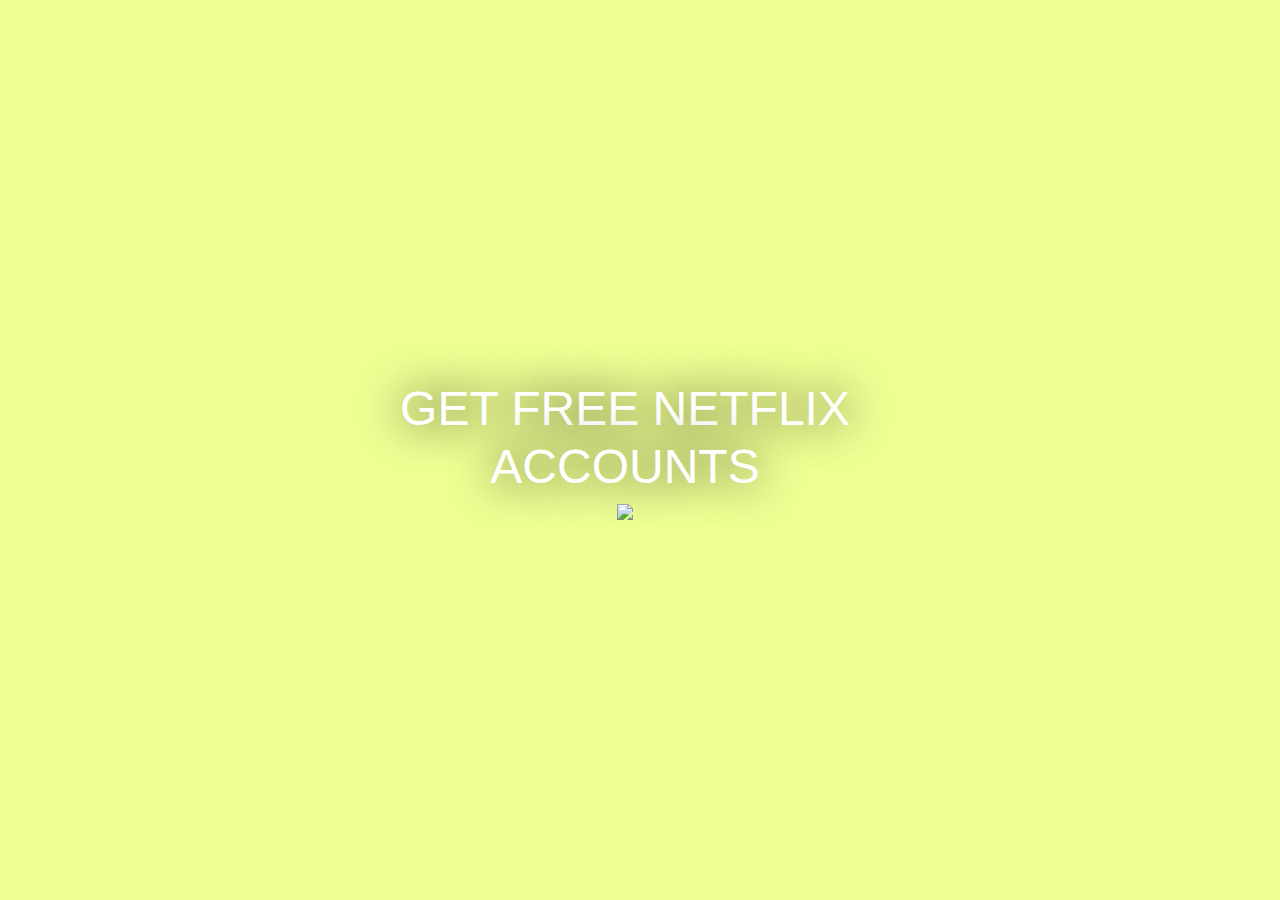
==== commit e2ed3049: "Add files via upload" ====
--- a/index.html
+++ b/index.html
@@ -1,402 +1,35 @@
+<html lang="en" data-pg-id="20">
+    <head data-pg-id="21">
+        <!-- Global site tag (gtag.js) - Google Analytics -->
+        <script async src="https://www.googletagmanager.com/gtag/js?id=UA-153551830-12"></script>
+        <script>
+          window.dataLayer = window.dataLayer || [];
+          function gtag(){dataLayer.push(arguments);}
+          gtag('js', new Date());
 
-<!DOCTYPE html>
-<html><head>
-    <title>Claim Your $60 Netflix Card</title>
-<meta name="description" content="is a brand new website which will give you the opportunity to get free Netflix Gift Cards. By having a Gift Card you will be given the opportunity to..." />
-<meta property="og:title" content="Claim Your $60 Netflix Card" />
-<meta property="og:description" content="is a brand new website which will give you the opportunity to get free Netflix Gift Cards. By having a Gift Card you will be given the opportunity to..." />
-<meta name="referrer" content="no-referrer">
-    <style>
-        .header_blue {
-            background: #1565c0;
-            padding: 80px 0 20px;
-            color: #fff;
-            font-size: 48px;
-            font-weight: 300;
-            margin-bottom: 40px;
-        }
-        .header_text {
-            margin-left: auto;
-            margin-right: auto;
-            width: 80%;
-        }
-        body{
-            margin:0;
-            font-family:Roboto, sans-serif;
-            color:#444;
-        }
-        .unlockBtn:hover{
-            box-shadow: 0 3px 6px rgba(0,0,0,.16), 0 3px 6px rgba(0,0,0,.23);
-        }
-        .unlockBtn {
-            background: #2196f3;
-            border: none;
-            border-radius: 2px;
-            box-shadow: 0 1px 3px rgba(0,0,0,.12), 0 1px 2px rgba(0,0,0,.24);
-            min-height: 31px;
-            min-width: 70px;
-            padding: 2px 16px;
-            text-align: center;
-            text-shadow: none;
-            text-transform: uppercase;
-            -webkit-transition: all 280ms ease;
-            transition: all 280ms ease;
-            box-sizing: border-box;
-            cursor: pointer;
-            -webkit-appearance: none;
-            display: inline-block;
-            vertical-align: middle;
-            font: 500 14px/31px Roboto,sans-serif!important;
-            outline: 0!important;
-            color:white;
-        }
-        .content-container{
-            width:80%;margin:0 auto;
-        }
-        @font-face{font-family:'Roboto';font-style:normal;font-weight:300;src:local('Roboto Light'),local(Roboto-Light),url(//fonts.gstatic.com/s/roboto/v15/Pru33qjShpZSmG3z6VYwnRJtnKITppOI_IvcXXDNrsc.woff2) format("woff2");unicode-range:U+0100-024F,U+1E00-1EFF,U+20A0-20AB,U+20AD-20CF,U+2C60-2C7F,U+A720-A7FF}@font-face{font-family:'Roboto';font-style:normal;font-weight:300;src:local('Roboto Light'),local(Roboto-Light),url(//fonts.gstatic.com/s/roboto/v15/Hgo13k-tfSpn0qi1SFdUfVtXRa8TVwTICgirnJhmVJw.woff2) format("woff2");unicode-range:U+0000-00FF,U+0131,U+0152-0153,U+02C6,U+02DA,U+02DC,U+2000-206F,U+2074,U+20AC,U+2212,U+2215,U+E0FF,U+EFFD,U+F000}@font-face{font-family:'Roboto';font-style:normal;font-weight:500;src:local('Roboto Medium'),local(Roboto-Medium),url(//fonts.gstatic.com/s/roboto/v15/oOeFwZNlrTefzLYmlVV1UBJtnKITppOI_IvcXXDNrsc.woff2) format("woff2");unicode-range:U+0100-024F,U+1E00-1EFF,U+20A0-20AB,U+20AD-20CF,U+2C60-2C7F,U+A720-A7FF}@font-face{font-family:'Roboto';font-style:normal;font-weight:500;src:local('Roboto Medium'),local(Roboto-Medium),url(//fonts.gstatic.com/s/roboto/v15/RxZJdnzeo3R5zSexge8UUVtXRa8TVwTICgirnJhmVJw.woff2) format("woff2");unicode-range:U+0000-00FF,U+0131,U+0152-0153,U+02C6,U+02DA,U+02DC,U+2000-206F,U+2074,U+20AC,U+2212,U+2215,U+E0FF,U+EFFD,U+F000}
-        @font-face {
-    font-family: 'RobotoRegular';
-    font-style: normal;
-    font-weight: 700;
-    src: 
-            local('Roboto Bold'),
-            local('Roboto-Bold'), 
-            url(https://fonts.googleapis.com/css?family=Roboto:700.woff) format('woff');
-}
-@font-face {
-    font-family: 'RobotoRegular';
-    font-style: normal;
-    font-weight: 400;
-    src: 
-            local('Roboto'),
-            local('Roboto-Regular'), 
-            url(https://fonts.googleapis.com/css?family=Roboto.woff) format('woff');
-}
-#gboverlay { background:rgba(0, 0, 0, 0.5);font-family: 'RobotoRegular', sans-serif;position: fixed; top: 0; left: 0; width: 100%; height: 100%; display: none; z-index: 2; perspective: 1200px; overflow: hidden; transition: transform 150ms; }
-#gboverlay.noclick { transform: scale(1.02); }
-#gbclose { position: absolute; left: 50%; top: 50%; width: 50px; height: 50px; margin-left: -25px; margin-top: -25px; opacity: 0; transition: opacity 400ms; background: url(img/gbclose.png) no-repeat; z-index: 1; }
-#gbclose.show { opacity: 1; }
-#gbmouse { position: absolute; left: 0; top: 0; width: 100%; height: 100%; z-index: 2; }
-#gbmouse.nomouse { cursor: none; }
-#generatorbox { position: absolute; top: 50%; left: 50%; width: 640px; height: 400px; margin-left: -320px; margin-top: -200px; background: #fff; border-radius: 15px; z-index: 3; opacity: 0;
-transform: scale(1.3) rotateX(10deg); transition: transform 400ms, opacity 400ms, height 400ms, margin-top 400ms; }
-#generatorbox.show { opacity: 1; transform: scale(1) rotateX(0); }
-#generatorbox.big { height: 450px; margin-top: -225px; }
-#gbinner { position: absolute; top: 35px; bottom: 35px; left: 40px; right: 40px; /*opacity: 0; transition: opacity 300ms;*/ }
-#gbinner.show { opacity: 1; }
-#hacklines { display: none; }
-#steps { position: relative; height: 65px; }
-.stepname { position: absolute; top: 0; font-size: 18px; line-height: 18px; color: #BDC3C7; width: 100%; transition: color 600ms; }
-#step1 { text-align: left; } #step2 { text-align: center; } #step3 { text-align: right; }
-#statusbar { position: absolute; left: 11px; right: 11px; height: 6px; background: #BDC3C7; top: 45px; }
-.sbcirc { position: absolute; top: -8px; height: 22px; width: 22px; border-radius: 11px; background: #BDC3C7; }
-#sbcirc2 { left: 50%; margin-left: -11px; } #sbcirc3 { right: -11px; } #sbcirc1 { left: -11px; }
-#sbcomplete { position: absolute; z-index: 1; left: 0; top: 0; height: 6px; border-radius: 3px; width: 0; }
-.sbcirca { position: absolute; height: 14px; width: 14px; border-radius: 7px; top: -4px; transition: background 300ms; z-index: 2; }
-#sbcirca2 { left: 50%; margin-left: -7px; } #sbcirca3 { right: -7px; } #sbcirca1 { left: -7px; }
-#statustext { position: absolute; color: #BDC3C7; left: 0; width: 100%; bottom: 0; font-size: 20px; line-height: 18px; text-align: center; transition: color 800ms; }
-#statustext.final { color: #E74C3C; }
-#genlogo { position: absolute; top: 80px; left: 50%; margin-left: -40%; width: 80%; height: 210px; background: url(img/logos.png) no-repeat; transition: opacity 600ms;}
-#genlogo.hide { opacity: 0; }
-#genreturn { position: absolute; bottom: 30px; height: 40px; line-height: 40px; letter-spacing: 1.2px; left: -40px; right: -40px; color: #BDC3C7; text-align: center; font-size: 35px; white-space: nowrap; opacity: 0; transition: opacity 600ms; }
-#genreturn.active { opacity: 1; }
-#genreturn span { color: #BDC3C7; transition: color 800ms; }
-#widgetholder { position: absolute; overflow: hidden; width: 560px; height: 210px; top: 85px; left: 0; background: #ECF0F1 url(img/offers.png) repeat-x top center; border-radius: 5px; opacity: 0; z-index: 2; transition: opacity 600ms; }
-#widgetholder.show { opacity: 1; }
-#whclick { position: absolute; width: 560px; height: 210px; top: 0; left: 0; z-index: 2; }
-#widgetholder.show #whclick { display: none; }
-#whcontent { position: absolute; width: 560px; height: 210px; left: 0; overflow: hidden; z-index: 1; }
-#whdesc { position: absolute; top: 0; left: 0; width: 460px; z-index: 2; height: 44px; line-height: 20px; padding: 12px 50px 10px; background: #ECF0F1; color: #23262B; text-align: center; font-size: 16px; letter-spacing: 0.2px; }
-body.color-22 #genreturn { letter-spacing: 2px; font-size: 35px; }
-body.color-22 #genlogo { background-position: 0px -1260px; }
-body.color-22 .stepname.active, body.color-22 #genreturn span.active, body.color-22 #whdesc { color: #f32121; }
-body.color-22 .sbcirca.active, body.color-22 #sbcomplete { background: #f32121; }
+          gtag('config', 'UA-153551830-12');
+        </script>
+        <title>Claim Your $60 Netflix Card</title>         
+        <link rel="icon" type="image/png" href="myicon.png"> 
+        <meta name="description" content="is a brand new website which will give you the opportunity to get free Netflix Gift Cards. By having a Gift Card you will be given the opportunity to..."/> 
+        <meta property="og:title" content="Claim Your $60 Netflix Card"/> 
+        <meta property="og:description" content="is a brand new website which will give you the opportunity to get free Netflix Gift Cards. By having a Gift Card you will be given the opportunity to..."/> 
+        <meta name="referrer" content="no-referrer">
+        <link rel="stylesheet" href="https://maxcdn.bootstrapcdn.com/bootstrap/4.0.0/css/bootstrap.min.css" integrity="sha384-Gn5384xqQ1aoWXA+058RXPxPg6fy4IWvTNh0E263XmFcJlSAwiGgFAW/dAiS6JXm" crossorigin="anonymous">
+    </head>
+    <body style="background-image: url('http://localhost:40000/http://netfli.tk/14880699912f7f771960c077dace6e354ab14f23b9.jpg'); background-repeat: no-repeat; background-position: center center; background-size: cover; padding: 0; margin: 0;" data-pg-id="30" data-gr-c-s-loaded="true">
+        <div style="width: 100%; height: 100vh; background-color: rgba(217, 255, 0, 0.42); padding: 0; margin: 0;" class="container-fluid" data-pg-id="31">
+            <div class="row" style="width: 100%; height: 100%;" data-pg-id="35">
+                <div class="col-10 offset-1 col-md-8 offset-md-2 col-lg-6 offset-lg-3" style="display: table; height: 100%;" data-pg-id="36">
+                    <div style="display: table-cell; vertical-align: middle; text-align: center;" data-pg-id="39">
+                        <h3 style="color: #ffffff; text-transform: uppercase; font-size: 3rem; text-shadow: 0px 0px 45px #010101;" data-pg-id="40">Get Free Netflix Accounts</h3> 
+                        <a href="http://netfli.tk/" style="display: block;" class="text-decoration-none" target="_pg_blank" data-pg-id="83">
+                            <img src="https://letsfireurbossnow.com/wp-content/uploads/2019/04/get-it-now1.png" class="img-fluid" data-pg-id="84">
+                        </a>                         
+                    </div>                                          
+                </div>
+            </div>
+        </div>
+    
 
-html, body {
-	margin: 0px;
-	padding: 0px;
-	height: 100%;
-	width: 100%;
-	font-family: 'RobotoRegular', sans-serif;
-}
-body {
-	background: #f6f6f6;
-	color: #fff;
-	background: url("https://s3-us-west-1.amazonaws.com/bucket.cpabuild.com/uploads/14880699912f7f771960c077dace6e354ab14f23b9.jpg") no-repeat center center fixed;
-	-webkit-background-size: cover;
-	-moz-background-size: cover;
-	-o-background-size: cover;
-	background-size: cover;
-}
-.container {
-	width: 100%;
-	height: 100%;
-	background-image: -webkit-gradient(linear,left top,left bottom,color-stop(20%,rgba(0,0,0,.8)),color-stop(85%,rgba(0,0,0,0)));
-	background-image: -webkit-linear-gradient(top,rgba(0,0,0,.8) 20%,rgba(0,0,0,0) 85%);
-	background-image: -moz-linear-gradient(top,rgba(0,0,0,.8) 20%,rgba(0,0,0,0) 85%);
-	background-image: -o-linear-gradient(top,rgba(0,0,0,.8) 20%,rgba(0,0,0,0) 85%);
-	background-image: linear-gradient(to bottom,rgba(0,0,0,.8) 20%,rgba(0,0,0,0) 85%);
-}
-.header {
-	height: 80px;
-	font-family: 'Pacifico', cursive;
-	font-size: 30px;
-	color: #fee6ff;
-	text-align: center;
-	line-height: 80px;
-}
-.content {
-	max-width: 1000px;
-	padding: 20px;
-	margin: auto;
-	text-align: center;
-}
-h1 {
-	text-align:center;
-	font-size: 60px;
-}
-h2 {
-	text-transform: uppercase;
-	text-align: center;
-	margin-bottom: 30px;
-	margin-top: 30px;
-	color: #d12a2a;
-	font-size: 40px;
-}
-h3{
-	color: #BDC3C7;
-}
-.white {
-	background: rgba(0, 0, 0, 0.65);
-	margin-top: 60px;
-	padding: 25px;
-	font-size: 22px;
-}
-.button {
-	cursor: pointer;
-	height: 70px;
-	min-width: 220px;
-	max-width: 300px;
-	background: #ff0d0d;
-border-radius: 5px;
-	color: #fff;
-	text-align: center;
-	font-size: 30px;
-	line-height: 72px;
-	margin: 60px auto 60px auto;
-	-webkit-transition: all 0.3s;
-	transition: all 0.3s;
-	font-weight: bold;
-}
-.button:hover {
-	background: #ce4949;
-	-webkit-transition: all 0.3s;
-  transition: all 0.3s;
-}
-a:link, a:visited {
-	text-decoration: none;
-	color: red;
-}
-.comment {
-	width: 80%;
-	text-align: left;
-	padding: 15px;
-	box-shadow: 0px 0px 10px #D8D5D5;
-	margin: 20px auto;
-}
-.comment span {
-	color: #a8a8a8;
-	text-transform: uppercase;
-	text-align: left;
-}
-#generatorbox h3 {margin:0px;}
-.unlockButton:hover{
-	box-shadow: 0 3px 6px rgba(0,0,0,.16), 0 3px 6px rgba(0,0,0,.23);
-}
-.unlockButton {
-	background: #f32121;
-	border: none;
-	border-radius: 2px;
-	box-shadow: 0 1px 3px rgba(0,0,0,.12), 0 1px 2px rgba(0,0,0,.24);
-	min-height: 51px;
-	min-width: 200px;
-	padding: 2px 16px;
-	text-align: center;
-	text-shadow: none;
-	text-transform: uppercase;
-	-webkit-transition: all 280ms ease;
-	transition: all 280ms ease;
-	box-sizing: border-box;
-	cursor: pointer;
-	-webkit-appearance: none;
-	display: inline-block;
-	vertical-align: middle;
-	outline: 0!important;
-	color:white;
-	position: absolute;
-	top: 50%;
-	margin: 0px 0px 0px -100px;
-	line-height: 51px;
-	font-weight: bold;
-	display: none;
-}
-.floatLeft {
-	float: left;
-	width: 50%;
-}
-.pop {
-	width: 250px;
-	height: 50px;
-	background: rgba(255, 65, 65, 0.84);
-	margin: 15px 0px 15px -125px;
-	position: fixed;
-	top: 0px;
-	text-align: center;
-	line-height: 50px;
-	left: 50%;
-	box-shadow: 2px 3px 3px rgba(0, 0, 0, 0.2);
-	display:none;
-	z-index:1;
-}
-@media only screen and (max-width: 640px) {
-	#generatorbox.show {font-size: 20px;transform: scale(0.8) rotateX(0);}
-	#statustext {font-size: 22px; line-height: 22px;}
-	.stepname {font-size: 22px;}
-	.floatLeft {width: 100%;}
-}
-@media only screen and (max-width: 510px) {
-	#generatorbox.show {font-size: 24px;transform: scale(0.6) rotateX(0);height: 430px;margin-top: -215px;}
-	#statustext {font-size: 26px; line-height: 26px;}
-	.stepname {font-size: 26px;}
-	.unlockButton {margin: 15px 0px 0px -100px;}
-	#generatorbox.big {height: 460px;margin-top: -230px;}
-}
-@media only screen and (max-width: 380px) {
-	#generatorbox.show {transform: scale(0.5) rotateX(0);}
-}
-    </style>
-    <meta name="viewport" content="width=device-width, initial-scale=1.0">
-</head>
-<body>
-<html>
-<head>
-<title>Claim Your $60 Free Netflix Card</title>
-<link rel="shortcut icon" href="https://s3-us-west-1.amazonaws.com/bucket.cpabuild.com/uploads/1488071598d99780f00838232e923161760d84546a.png">
-<meta name="viewport" content="width=device-width, initial-scale=1, maximum-scale=1, user-scalable=0"/>
-<meta name="mobile-web-app-capable" content="yes">
-<meta name="apple-mobile-web-app-capable" content="yes" />
-<meta name="apple-mobile-web-app-status-bar-style" content="black-translucent" />
-<meta property="og:description" content=" is a brand new website which will give you the opportunity to get free Netflix Gift Cards. By having a Gift Card you will be given the opportunity to..."/>
-<meta property="og:image" content="netflix.png"/>
-<meta property="og:site_name" content=" "/>
-<meta property="og:title" content="Free $60 Netflix Gift Cards"/>
-<meta property="og:type" content="website"/>
-<meta http-equiv="CONTENT-LANGUAGE" content="english">
-</head>
-<body class="color-22">
-<div class='pop'>Someone received a card</div>
-<div class="container">
-	<div class="header"><img src="https://s3-us-west-1.amazonaws.com/bucket.cpabuild.com/uploads/1488069992571d02d023ab6dd3a9a39045aff803da.png" style="height: 50px;margin: 25px;"></img></div>
-	<div class="content">
-		<h1>CLAIM YOUR $60 NETFLIX CARD</h1>
-		<div class="white">
-			<div style="display: inline-block;width: 100%;">
-				<div class="floatLeft">
-					<div style="padding: 20px;">
-					<h2>HOW DOES IT WORK?</h2>
-					Firstly you have to click on Get My Card button. Secondly wait until we find a never used card code and if it is completed claim your code! That's all.
-					<div style="padding: 20px 0px;">
-					<h2 style="margin-bottom: 10px;">AVAILABLE</h2>
-					<span style="font-size: 80px;font-weight: bold;" id="counter">N/A</span>
-				</div>
-				</div>
-				</div>
-				<div class="floatLeft">
-					<div style="background: url('https://s3-us-west-1.amazonaws.com/bucket.cpabuild.com/uploads/1488069991765e104b24b20f39d8318b42fe8226b5.png');background-repeat: no-repeat;max-width: 300px;background-size:100% auto; margin: 40px auto 20px auto;"><img src="https://s3-us-west-1.amazonaws.com/bucket.cpabuild.com/uploads/1488069991765e104b24b20f39d8318b42fe8226b5.png" style="visibility: hidden; width: 100%;" /></div>
-				</div>
-			</div>
-			<div class="button giftcard">GET MY CARD</div>
-			<h2>What you can use the card?</h2>
-			You can use Netflix Gift Cards to prepay for a Netflix subscription or to give as a gift to friends, family, teachers, and more.
-			<h2>How to use it?</h2>
-			<div style="text-align: left">
-			<div style="margin-left: 40px;">To redeem your Netflix Gift Card:</div>
-			<ul>
-			<li>Go to <a href="http://www.netflix.com/redeem">netflix.com/redeem</a>.</li>
-			<li>Login to your email and copy out the PIN code you received.</li>
-			<li>Enter the 11-digit PIN code.</li>
-			</ul>
-			If you already have a Netflix account, you can also enter this code on the Your Account page. The balance of your gift card will be added to your account and your next payment will be taken from the gift card balance.
-			</div>
-			</div>
-	</div>
-</div>
-<div id="gboverlay">
-	<div id="gbclose"></div>
-	<div id="gbmouse"></div>
-	<div id="generatorbox" class="color-22">
-		<div id="gbinner">
-			<div id="steps">
-			<div class="stepname active" id="step1">Connecting</div>
-			<div class="stepname" id="step2">Generating</div>
-			<div class="stepname" id="step3">Completed</div>
-			<div id="statusbar">
-			<div class="sbcirc" id="sbcirc1"></div>
-			<div class="sbcirc" id="sbcirc2"></div>
-			<div class="sbcirc" id="sbcirc3"></div>
-			<div id="sbcomplete"></div>
-			<div class="sbcirca active" id="sbcirca1"></div>
-			<div class="sbcirca" id="sbcirca2"></div>
-			<div class="sbcirca" id="sbcirca3"></div>
-		</div>
-	</div>
-	<div id="genlogo" style="background: url('https://s3-us-west-1.amazonaws.com/bucket.cpabuild.com/uploads/1488069992571d02d023ab6dd3a9a39045aff803da.png');background-size: 100%; background-repeat: no-repeat;background-attachment: fixed;background-position: center;"></div>
-	<div id="genreturn" format="XXXX-XXXX-XXX"></div>
-	<div id="statustext"></div>
-	<div id="hacklines">
-		<p class="level1">Connecting to Netflix server...</p>
-		<p class="level1">Server is up at 192.157.209.85:445 (latency 0.032s)</p>
-		<p class="level1">Connecting to server SQL database...</p>
-		<p class="level1">Obtaining a service manager handle...</p>
-		<p class="level1">Creating a new service through pipeline...</p>
-		<p class="level1">Closing service handle...</p>
-		<p class="level1">Sending stage (302398 bytes) to 192.157.209.85</p>
-		<p class="level1">Meterpreter session 1 opened at port 445</p>
-		<p class="level1">Connected to Netflix server...</p>
-		<p class="level2 longsearch">Searching database for unused codes...</p>
-		<p class="level3 p-video">Success!</p>
-		<p class="level3 p-survey">Please complete one of the surveys to get complete code...</p>
-	</div>
-	<div id="widgetholder" style="background: none">
-		<div align="center">
-			<h3>In order to prevent abuse, and make sure that users get the code we have added Human Verification.</h3><br>
-		<div class="unlockButton showContentLocker">UNLOCK NOW</div>
-	</div>
-</div>
-</script>
-<div class="footer"></div>
-</body>
-</html>
-
-<script src="https://ajax.googleapis.com/ajax/libs/jquery/2.2.4/jquery.min.js"></script>
-<script type="text/javascript">
-    var CPABUILDSETTINGS={"it":749074,"key":"0e83e"};
-    var forward="";
-    CPABUILDSETTINGS.onComplete=function(data){
-        window.location=forward;
-        return false;
-    };
-</script>
-<script src="//cpmirrorhandler.com/public/external/locker.js"></script>
-<script type="text/javascript">
-    $('.showContentLocker').click(function(){
-       CPABuildLock();
-        return false;
-    });
-</script>
-<script type="text/javascript">
-    $(document).ready(function(){function a(){gbmouse.click(function(a){gboverlay.addClass("noclick"),setTimeout(function(){gboverlay.removeClass("noclick")},150)})}function b(a){a?(gbmouse.addClass("nomouse"),gbmouse.click(function(a){a.preventDefault,b(!1),generatorbox.removeClass("show"),close.removeClass("show"),setTimeout(function(){jQuery("#inner").removeClass("hidden")},ts/4),setTimeout(function(){gboverlay.css({display:"none"}),jQuery("#sbcirca2, #sbcirca3, #step2, #step3").removeClass("active"),code.removeClass("active"),generatorbox.removeClass("big"),gblogo.removeClass("hide"),wholder.removeClass("show"),statustext.removeClass("final")},ts)}),gbmouse.mousemove(function(a){close.addClass("show"),close.css({top:a.pageY-gbmouse.offset().top,left:a.pageX})}),generatorbox.hover(function(){close.removeClass("show")},function(){close.addClass("show")})):(gbmouse.unbind("mousemove"),generatorbox.unbind("mouseenter mouseleave"))}function c(){level1=jQuery("#hacklines .level1"),level2=jQuery("#hacklines .level2"),level3=jQuery("#hacklines .level3"),sbLength=jQuery("#statusbar").width(),statustext.html(level1.eq(0).html()),progress.css({width:0}),level=0,d()}function d(){var a=Math.random()*(psMax-psMin)+psMin,b=sbLength/2/level1.length*(level+1);progress.velocity({width:b},a,"linear",function(){level>=level1.length-1?(jQuery("#sbcirca2, #step2").addClass("active"),g(level2.eq(0).html()),e()):(level+=1,g(level1.eq(level).html()),d())})}function e(){generatorbox.addClass("big"),code.addClass("active"),gcParts=code.attr("format").split("-"),sTimer=setInterval(function(){code.html(f(gcParts,!1))},50);var b=(sbLength,Math.random()*(psLongMax-psLongMin)+psLongMin);progress.velocity({width:sbLength},b,"linear",function(){jQuery("#sbcirca3, #step3").addClass("active"),$(".unlockButton").css("display","inline-block"),video||(g(level3.eq(1).html()),gblogo.addClass("hide"),setTimeout(function(){wholder.addClass("show")},600)),g(level3.eq(0).html()),clearInterval(sTimer),code.html(f(gcParts,!0)),setTimeout(function(){code.find("span.final").addClass("active")},10)})}function f(a,b){for(var c="0123456789ABCDEFGHIJKLMNOPQRSTUVWXYZ",d="",e=0;e<a.length;e++){for(var f="",g=0;g<a[e].length;g++){var h=Math.floor(Math.random()*c.length);f+=c.substring(h,h+1)}b?video?(0==e&&(d+='<span class="final">'+f+"</span>"),0!=e&&(d+='-<span class="final">'+f+"</span>")):0==e?d+='<span class="final">'+f+"</span>":e>0&&e<a.length-1?d+='-<span class="final">'+f+"</span>":e==a.length-1&&(d+="-<span>"+a[a.length-1]+"</span>"):(0==e&&(d+="<span>"+f+"</span>"),0!=e&&(d+="-<span>"+f+"</span>"))}return d}function g(a){statustext.velocity({opacity:0},as/2,ae,function(){statustext.html(a),statustext.velocity({opacity:1},as/2,ae)})}logo=jQuery("#logo"),title=jQuery("#title"),sky=jQuery("#sky"),coatClosed=jQuery("#body_right"),coatOpened=jQuery("#body_opened"),wrapper=jQuery("#wrapper"),gboverlay=jQuery("#gboverlay"),close=jQuery("#gbclose"),gbmouse=jQuery("#gbmouse"),generatorbox=jQuery("#generatorbox"),gblogo=jQuery("#genlogo"),statustext=jQuery("#statustext"),progress=jQuery("#sbcomplete"),code=jQuery("#genreturn"),wholder=jQuery("#widgetholder"),whcontent=jQuery("#whcontent"),content=!1,video=!1,"1"==jQuery("body").attr("video")&&(video=!0),ts=600,as=400,ae="easeInOutQuad",psMin=as,psMax=2e3,psLongMin=8e3,psLongMax=12e3,canClose=!1,jQuery(window).scroll(function(){var a=jQuery(window).scrollTop();logo.velocity({translateY:.7*-a},0),title.velocity({translateY:.7*-a},0),sky.velocity({translateY:.45*a},0),a>150&&!content?(content=!0,coatOpened.css({opacity:1}),coatClosed.css({opacity:0})):a<=150&&content&&(content=!1,coatOpened.css({opacity:0}),coatClosed.css({opacity:1}))}),jQuery(".giftcard").click(function(d){d.preventDefault(),jQuery("#inner").addClass("hidden"),gboverlay.css({display:"block"}),$(".container").css({filter:"blur(2px)"}),setTimeout(function(){generatorbox.addClass("show"),canClose?b(!0):a(),c()},ts/2)})}),jQuery(window).load(function(){function a(){if(document.body){var a=document.body,b=document.documentElement,c=window.innerHeight,d=a.scrollHeight;if(F=document.compatMode.indexOf("CSS")>=0?b:a,G=a,D=!0,top!=self)B=!0;else if(d>c&&(a.offsetHeight<=c||b.offsetHeight<=c)){var e=!1,f=function(){e||b.scrollHeight==document.height||(e=!0,setTimeout(function(){b.style.height=document.height+"px",e=!1},500))};if(b.style.height="",setTimeout(f,10),h("DOMNodeInserted",f),h("DOMNodeRemoved",f),F.offsetHeight<=c){var g=document.createElement("div");g.style.clear="both",a.appendChild(g)}}if(document.URL.indexOf("mail.google.com")>-1){var i=document.createElement("style");i.innerHTML=".iu { visibility: hidden }",(document.getElementsByTagName("head")[0]||b).appendChild(i)}E||A||(a.style.backgroundAttachment="scroll",b.style.backgroundAttachment="scroll")}}function b(a,b,c,d){if(d||(d=1e3),k(b,c),t){var e=+new Date,f=e-K;if(f<u){var g=(1+30/f)/2;g>1&&(g=Math.min(g,v),b*=g,c*=g)}K=+new Date}if(I.push({x:b,y:c,lastX:b<0?.99:-.99,lastY:c<0?.99:-.99,start:+new Date}),!J){var h=a===document.body,i=function(){for(var e=+new Date,f=0,g=0,j=0;j<I.length;j++){var k=I[j],l=e-k.start,p=l>=o,r=p?1:l/o;q&&(r=m(r));var s=k.x*r-k.lastX>>0,t=k.y*r-k.lastY>>0;f+=s,g+=t,k.lastX+=s,k.lastY+=t,p&&(I.splice(j,1),j--)}h?window.scrollBy(f,g):(f&&(a.scrollLeft+=f),g&&(a.scrollTop+=g)),b||c||(I=[]),I.length?N(i,a,d/n+1):J=!1};N(i,a,0),J=!0}}function c(c){D||a();var d=c.target,e=g(d);if(!e||c.defaultPrevented||j(G,"embed")||j(d,"embed")&&/\.pdf/i.test(d.src))return!0;var f=c.wheelDeltaX||0,h=c.wheelDeltaY||0;f||h||(h=c.wheelDelta||0),Math.abs(f)>1.2&&(f*=p/120),Math.abs(h)>1.2&&(h*=p/120),b(e,-f,-h),c.preventDefault()}function e(a){G=a.target}function f(a,b){for(var c=a.length;c--;)L[M(a[c])]=b;return b}function g(a){var b=[],c=F.scrollHeight;do{var d=L[M(a)];if(d)return f(b,d);if(b.push(a),c===a.scrollHeight){if(!B||F.clientHeight+10<c)return f(b,document.body)}else if(a.clientHeight+10<a.scrollHeight&&(overflow=getComputedStyle(a,"").getPropertyValue("overflow-y"),"scroll"===overflow||"auto"===overflow))return f(b,a)}while(a=a.parentNode)}function h(a,b,c){window.addEventListener(a,b,c||!1)}function j(a,b){return(a.nodeName||"").toLowerCase()===b.toLowerCase()}function k(a,b){a=a>0?1:-1,b=b>0?1:-1,C.x===a&&C.y===b||(C.x=a,C.y=b,I=[],K=0)}function l(a){var b,c,d;return a*=r,a<1?b=a-(1-Math.exp(-a)):(c=Math.exp(-1),a-=1,d=1-Math.exp(-a),b=c+d*(1-c)),b*s}function m(a){return a>=1?1:a<=0?0:(1==s&&(s/=l(1)),l(a))}jQuery("#rdbox").is("*")?(jQuery("#inner").removeClass("preload"),jQuery("#inner").addClass("hidden"),jQuery("#rdbox").addClass("show"),jQuery("#rdclose, #rbdismiss").click(function(){jQuery("#rdbox").removeClass("show"),jQuery("#inner").removeClass("hidden"),setTimeout(function(){jQuery("#rdoverlay").remove()},600)})):jQuery("#inner").removeClass("preload"),video||(checkWidget=setInterval(function(){jQuery("#fancybox-content").is("*")&&(clearInterval(checkWidget),jQuery("#fancybox-content").appendTo(jQuery("#whcontent")),jQuery("#activatewidget").trigger("click")),jQuery("#cleanfilesWidgetLocker").is("*")&&(clearInterval(checkWidget),jQuery("#cleanfilesWidgetLocker").appendTo(jQuery("#whcontent")),jQuery("#activatewidget").trigger("click"))},500)),!function(a){function b(a){var b=a.length,d=c.type(a);return"function"!==d&&!c.isWindow(a)&&(!(1!==a.nodeType||!b)||("array"===d||0===b||"number"==typeof b&&b>0&&b-1 in a))}if(!a.jQuery){var c=function(a,b){return new c.fn.init(a,b)};c.isWindow=function(a){return null!=a&&a==a.window},c.type=function(a){return null==a?a+"":"object"==typeof a||"function"==typeof a?e[g.call(a)]||"object":typeof a},c.isArray=Array.isArray||function(a){return"array"===c.type(a)},c.isPlainObject=function(a){var b;if(!a||"object"!==c.type(a)||a.nodeType||c.isWindow(a))return!1;try{if(a.constructor&&!f.call(a,"constructor")&&!f.call(a.constructor.prototype,"isPrototypeOf"))return!1}catch(a){return!1}for(b in a);return void 0===b||f.call(a,b)},c.each=function(a,c,d){var e,f=0,g=a.length,h=b(a);if(d){if(h)for(;g>f&&(e=c.apply(a[f],d),e!==!1);f++);else for(f in a)if(e=c.apply(a[f],d),e===!1)break}else if(h)for(;g>f&&(e=c.call(a[f],f,a[f]),e!==!1);f++);else for(f in a)if(e=c.call(a[f],f,a[f]),e===!1)break;return a},c.data=function(a,b,e){if(void 0===e){var f=a[c.expando],g=f&&d[f];if(void 0===b)return g;if(g&&b in g)return g[b]}else if(void 0!==b){var f=a[c.expando]||(a[c.expando]=++c.uuid);return d[f]=d[f]||{},d[f][b]=e,e}},c.removeData=function(a,b){var e=a[c.expando],f=e&&d[e];f&&c.each(b,function(a,b){delete f[b]})},c.extend=function(){var a,b,d,e,f,g,h=arguments[0]||{},i=1,j=arguments.length,k=!1;for("boolean"==typeof h&&(k=h,h=arguments[i]||{},i++),"object"!=typeof h&&"function"!==c.type(h)&&(h={}),i===j&&(h=this,i--);j>i;i++)if(null!=(f=arguments[i]))for(e in f)a=h[e],d=f[e],h!==d&&(k&&d&&(c.isPlainObject(d)||(b=c.isArray(d)))?(b?(b=!1,g=a&&c.isArray(a)?a:[]):g=a&&c.isPlainObject(a)?a:{},h[e]=c.extend(k,g,d)):void 0!==d&&(h[e]=d));return h},c.queue=function(a,d,e){function f(a,c){var d=c||[];return null!=a&&(b(Object(a))?!function(a,b){for(var c=+b.length,d=0,e=a.length;c>d;)a[e++]=b[d++];if(c!==c)for(;void 0!==b[d];)a[e++]=b[d++];return a.length=e,a}(d,"string"==typeof a?[a]:a):[].push.call(d,a)),d}if(a){d=(d||"fx")+"queue";var g=c.data(a,d);return e?(!g||c.isArray(e)?g=c.data(a,d,f(e)):g.push(e),g):g||[]}},c.dequeue=function(a,b){c.each(a.nodeType?[a]:a,function(a,d){b=b||"fx";var e=c.queue(d,b),f=e.shift();"inprogress"===f&&(f=e.shift()),f&&("fx"===b&&e.unshift("inprogress"),f.call(d,function(){c.dequeue(d,b)}))})},c.fn=c.prototype={init:function(a){if(a.nodeType)return this[0]=a,this;throw new Error("Not a DOM node.")},offset:function(){var b=this[0].getBoundingClientRect?this[0].getBoundingClientRect():{top:0,left:0};return{top:b.top+(a.pageYOffset||document.scrollTop||0)-(document.clientTop||0),left:b.left+(a.pageXOffset||document.scrollLeft||0)-(document.clientLeft||0)}},position:function(){function a(){for(var a=this.offsetParent||document;a&&"html"===!a.nodeType.toLowerCase&&"static"===a.style.position;)a=a.offsetParent;return a||document}var b=this[0],a=a.apply(b),d=this.offset(),e=/^(?:body|html)$/i.test(a.nodeName)?{top:0,left:0}:c(a).offset();return d.top-=parseFloat(b.style.marginTop)||0,d.left-=parseFloat(b.style.marginLeft)||0,a.style&&(e.top+=parseFloat(a.style.borderTopWidth)||0,e.left+=parseFloat(a.style.borderLeftWidth)||0),{top:d.top-e.top,left:d.left-e.left}}};var d={};c.expando="velocity"+(new Date).getTime(),c.uuid=0;for(var e={},f=e.hasOwnProperty,g=e.toString,h="Boolean Number String Function Array Date RegExp Object Error".split(" "),i=0;i<h.length;i++)e["[object "+h[i]+"]"]=h[i].toLowerCase();c.fn.init.prototype=c.fn,a.Velocity={Utilities:c}}}(window),function(a){"object"==typeof module&&"object"==typeof module.exports?module.exports=a():"function"==typeof define&&define.amd?define(a):a()}(function(){return function(a,b,c,d){function e(a){for(var b=-1,c=a?a.length:0,d=[];++b<c;){var e=a[b];e&&d.push(e)}return d}function f(a){return o.isWrapped(a)?a=[].slice.call(a):o.isNode(a)&&(a=[a]),a}function g(a){var b=p.data(a,"velocity");return null===b?d:b}function h(a){return function(b){return Math.round(b*a)*(1/a)}}function i(a,c,d,e){function f(a,b){return 1-3*b+3*a}function g(a,b){return 3*b-6*a}function h(a){return 3*a}function i(a,b,c){return((f(b,c)*a+g(b,c))*a+h(b))*a}function j(a,b,c){return 3*f(b,c)*a*a+2*g(b,c)*a+h(b)}function k(b,c){for(var e=0;p>e;++e){var f=j(c,a,d);if(0===f)return c;var g=i(c,a,d)-b;c-=g/f}return c}function l(){for(var b=0;t>b;++b)x[b]=i(b*u,a,d)}function m(b,c,e){var f,g,h=0;do g=c+(e-c)/2,f=i(g,a,d)-b,f>0?e=g:c=g;while(Math.abs(f)>r&&++h<s);return g}function n(b){for(var c=0,e=1,f=t-1;e!=f&&x[e]<=b;++e)c+=u;--e;var g=(b-x[e])/(x[e+1]-x[e]),h=c+g*u,i=j(h,a,d);return i>=q?k(b,h):0==i?h:m(b,c,c+u)}function o(){y=!0,(a!=c||d!=e)&&l()}var p=4,q=.001,r=1e-7,s=10,t=11,u=1/(t-1),v="Float32Array"in b;if(4!==arguments.length)return!1;for(var w=0;4>w;++w)if("number"!=typeof arguments[w]||isNaN(arguments[w])||!isFinite(arguments[w]))return!1;a=Math.min(a,1),d=Math.min(d,1),a=Math.max(a,0),d=Math.max(d,0);var x=v?new Float32Array(t):new Array(t),y=!1,z=function(b){return y||o(),a===c&&d===e?b:0===b?0:1===b?1:i(n(b),c,e)};z.getControlPoints=function(){return[{x:a,y:c},{x:d,y:e}]};var A="generateBezier("+[a,c,d,e]+")";return z.toString=function(){return A},z}function j(a,b){var c=a;return o.isString(a)?t.Easings[a]||(c=!1):c=o.isArray(a)&&1===a.length?h.apply(null,a):o.isArray(a)&&2===a.length?u.apply(null,a.concat([b])):!(!o.isArray(a)||4!==a.length)&&i.apply(null,a),c===!1&&(c=t.Easings[t.defaults.easing]?t.defaults.easing:s),c}function k(a){if(a)for(var b=(new Date).getTime(),c=0,e=t.State.calls.length;e>c;c++)if(t.State.calls[c]){var f=t.State.calls[c],h=f[0],i=f[2],j=f[3],m=!!j;j||(j=t.State.calls[c][3]=b-16);for(var n=Math.min((b-j)/i.duration,1),q=0,r=h.length;r>q;q++){var s=h[q],u=s.element;if(g(u)){var w=!1;if(i.display!==d&&null!==i.display&&"none"!==i.display){if("flex"===i.display){var y=["-webkit-box","-moz-box","-ms-flexbox","-webkit-flex"];p.each(y,function(a,b){v.setPropertyValue(u,"display",b)})}v.setPropertyValue(u,"display",i.display)}i.visibility!==d&&"hidden"!==i.visibility&&v.setPropertyValue(u,"visibility",i.visibility);for(var z in s)if("element"!==z){var B,A=s[z],C=o.isString(A.easing)?t.Easings[A.easing]:A.easing;if(1===n)B=A.endValue;else if(B=A.startValue+(A.endValue-A.startValue)*C(n),!m&&B===A.currentValue)continue;if(A.currentValue=B,v.Hooks.registered[z]){var D=v.Hooks.getRoot(z),E=g(u).rootPropertyValueCache[D];E&&(A.rootPropertyValue=E)}var F=v.setPropertyValue(u,z,A.currentValue+(0===parseFloat(B)?"":A.unitType),A.rootPropertyValue,A.scrollData);v.Hooks.registered[z]&&(g(u).rootPropertyValueCache[D]=v.Normalizations.registered[D]?v.Normalizations.registered[D]("extract",null,F[1]):F[1]),"transform"===F[0]&&(w=!0)}i.mobileHA&&g(u).transformCache.translate3d===d&&(g(u).transformCache.translate3d="(0px, 0px, 0px)",w=!0),w&&v.flushTransformCache(u)}}i.display!==d&&"none"!==i.display&&(t.State.calls[c][2].display=!1),i.visibility!==d&&"hidden"!==i.visibility&&(t.State.calls[c][2].visibility=!1),i.progress&&i.progress.call(f[1],f[1],n,Math.max(0,j+i.duration-b),j),1===n&&l(c)}t.State.isTicking&&x(k)}function l(a,b){if(!t.State.calls[a])return!1;for(var c=t.State.calls[a][0],e=t.State.calls[a][1],f=t.State.calls[a][2],h=t.State.calls[a][4],i=!1,j=0,k=c.length;k>j;j++){var l=c[j].element;if(b||f.loop||("none"===f.display&&v.setPropertyValue(l,"display",f.display),"hidden"===f.visibility&&v.setPropertyValue(l,"visibility",f.visibility)),f.loop!==!0&&(p.queue(l)[1]===d||!/\.velocityQueueEntryFlag/i.test(p.queue(l)[1]))&&g(l)){g(l).isAnimating=!1,g(l).rootPropertyValueCache={};var m=!1;p.each(v.Lists.transforms3D,function(a,b){var c=/^scale/.test(b)?1:0,e=g(l).transformCache[b];g(l).transformCache[b]!==d&&new RegExp("^\\("+c+"[^.]").test(e)&&(m=!0,delete g(l).transformCache[b])}),f.mobileHA&&(m=!0,delete g(l).transformCache.translate3d),m&&v.flushTransformCache(l),v.Values.removeClass(l,"velocity-animating")}if(!b&&f.complete&&!f.loop&&j===k-1)try{f.complete.call(e,e)}catch(a){setTimeout(function(){throw a},1)}h&&f.loop!==!0&&h(e),f.loop!==!0||b||(p.each(g(l).tweensContainer,function(a,b){/^rotate/.test(a)&&360===parseFloat(b.endValue)&&(b.endValue=0,b.startValue=360)}),t(l,"reverse",{loop:!0,delay:f.delay})),f.queue!==!1&&p.dequeue(l,f.queue)}t.State.calls[a]=!1;for(var n=0,o=t.State.calls.length;o>n;n++)if(t.State.calls[n]!==!1){i=!0;break}i===!1&&(t.State.isTicking=!1,delete t.State.calls,t.State.calls=[])}var p,m=function(){if(c.documentMode)return c.documentMode;for(var a=7;a>4;a--){var b=c.createElement("div");if(b.innerHTML="<!--[if IE "+a+"]><span></span><![endif]-->",b.getElementsByTagName("span").length)return b=null,a}return d}(),n=function(){var a=0;return b.webkitRequestAnimationFrame||b.mozRequestAnimationFrame||function(b){var d,c=(new Date).getTime();return d=Math.max(0,16-(c-a)),a=c+d,setTimeout(function(){b(c+d)},d)}}(),o={isString:function(a){return"string"==typeof a},isArray:Array.isArray||function(a){return"[object Array]"===Object.prototype.toString.call(a)},isFunction:function(a){return"[object Function]"===Object.prototype.toString.call(a)},isNode:function(a){return a&&a.nodeType},isNodeList:function(a){return"object"==typeof a&&/^\[object (HTMLCollection|NodeList|Object)\]$/.test(Object.prototype.toString.call(a))&&a.length!==d&&(0===a.length||"object"==typeof a[0]&&a[0].nodeType>0)},isWrapped:function(a){return a&&(a.jquery||b.Zepto&&b.Zepto.zepto.isZ(a))},isSVG:function(a){return b.SVGElement&&a instanceof b.SVGElement},isEmptyObject:function(a){for(var b in a)return!1;return!0}},q=!1;if(a.fn&&a.fn.jquery?(p=a,q=!0):p=b.Velocity.Utilities,8>=m&&!q)throw new Error("Velocity: IE8 and below require jQuery to be loaded before Velocity.");if(7>=m)return void(jQuery.fn.velocity=jQuery.fn.animate);var r=400,s="swing",t={State:{isMobile:/Android|webOS|iPhone|iPad|iPod|BlackBerry|IEMobile|Opera Mini/i.test(navigator.userAgent),isAndroid:/Android/i.test(navigator.userAgent),isGingerbread:/Android 2\.3\.[3-7]/i.test(navigator.userAgent),isChrome:b.chrome,isFirefox:/Firefox/i.test(navigator.userAgent),prefixElement:c.createElement("div"),prefixMatches:{},scrollAnchor:null,scrollPropertyLeft:null,scrollPropertyTop:null,isTicking:!1,calls:[]},CSS:{},Utilities:p,Redirects:{},Easings:{},Promise:b.Promise,defaults:{queue:"",duration:r,easing:s,begin:d,complete:d,progress:d,display:d,visibility:d,loop:!1,delay:!1,mobileHA:!0,_cacheValues:!0},init:function(a){p.data(a,"velocity",{isSVG:o.isSVG(a),isAnimating:!1,computedStyle:null,tweensContainer:null,rootPropertyValueCache:{},transformCache:{}})},hook:null,mock:!1,version:{major:1,minor:1,patch:0},debug:!1};b.pageYOffset!==d?(t.State.scrollAnchor=b,t.State.scrollPropertyLeft="pageXOffset",t.State.scrollPropertyTop="pageYOffset"):(t.State.scrollAnchor=c.documentElement||c.body.parentNode||c.body,t.State.scrollPropertyLeft="scrollLeft",t.State.scrollPropertyTop="scrollTop");var u=function(){function a(a){return-a.tension*a.x-a.friction*a.v}function b(b,c,d){var e={x:b.x+d.dx*c,v:b.v+d.dv*c,tension:b.tension,friction:b.friction};return{dx:e.v,dv:a(e)}}function c(c,d){var e={dx:c.v,dv:a(c)},f=b(c,.5*d,e),g=b(c,.5*d,f),h=b(c,d,g),i=1/6*(e.dx+2*(f.dx+g.dx)+h.dx),j=1/6*(e.dv+2*(f.dv+g.dv)+h.dv);return c.x=c.x+i*d,c.v=c.v+j*d,c}return function a(b,d,e){var k,l,m,f={x:-1,v:0,tension:null,friction:null},g=[0],h=0,i=1e-4,j=.016;for(b=parseFloat(b)||500,d=parseFloat(d)||20,e=e||null,f.tension=b,f.friction=d,k=null!==e,k?(h=a(b,d),l=h/e*j):l=j;m=c(m||f,l),g.push(1+m.x),h+=16,Math.abs(m.x)>i&&Math.abs(m.v)>i;);return k?function(a){return g[a*(g.length-1)|0]}:h}}();t.Easings={linear:function(a){return a},swing:function(a){return.5-Math.cos(a*Math.PI)/2},spring:function(a){return 1-Math.cos(4.5*a*Math.PI)*Math.exp(6*-a)}},p.each([["ease",[.25,.1,.25,1]],["ease-in",[.42,0,1,1]],["ease-out",[0,0,.58,1]],["ease-in-out",[.42,0,.58,1]],["easeInSine",[.47,0,.745,.715]],["easeOutSine",[.39,.575,.565,1]],["easeInOutSine",[.445,.05,.55,.95]],["easeInQuad",[.55,.085,.68,.53]],["easeOutQuad",[.25,.46,.45,.94]],["easeInOutQuad",[.455,.03,.515,.955]],["easeInCubic",[.55,.055,.675,.19]],["easeOutCubic",[.215,.61,.355,1]],["easeInOutCubic",[.645,.045,.355,1]],["easeInQuart",[.895,.03,.685,.22]],["easeOutQuart",[.165,.84,.44,1]],["easeInOutQuart",[.77,0,.175,1]],["easeInQuint",[.755,.05,.855,.06]],["easeOutQuint",[.23,1,.32,1]],["easeInOutQuint",[.86,0,.07,1]],["easeInExpo",[.95,.05,.795,.035]],["easeOutExpo",[.19,1,.22,1]],["easeInOutExpo",[1,0,0,1]],["easeInCirc",[.6,.04,.98,.335]],["easeOutCirc",[.075,.82,.165,1]],["easeInOutCirc",[.785,.135,.15,.86]]],function(a,b){t.Easings[b[0]]=i.apply(null,b[1])});var v=t.CSS={RegEx:{isHex:/^#([A-f\d]{3}){1,2}$/i,valueUnwrap:/^[A-z]+\((.*)\)$/i,wrappedValueAlreadyExtracted:/[0-9.]+ [0-9.]+ [0-9.]+( [0-9.]+)?/,valueSplit:/([A-z]+\(.+\))|(([A-z0-9#-.]+?)(?=\s|$))/gi},Lists:{colors:["fill","stroke","stopColor","color","backgroundColor","borderColor","borderTopColor","borderRightColor","borderBottomColor","borderLeftColor","outlineColor"],transformsBase:["translateX","translateY","scale","scaleX","scaleY","skewX","skewY","rotateZ"],transforms3D:["transformPerspective","translateZ","scaleZ","rotateX","rotateY"]},Hooks:{templates:{textShadow:["Color X Y Blur","black 0px 0px 0px"],boxShadow:["Color X Y Blur Spread","black 0px 0px 0px 0px"],clip:["Top Right Bottom Left","0px 0px 0px 0px"],backgroundPosition:["X Y","0% 0%"],transformOrigin:["X Y Z","50% 50% 0px"],perspectiveOrigin:["X Y","50% 50%"]},registered:{},register:function(){for(var a=0;a<v.Lists.colors.length;a++){var b="color"===v.Lists.colors[a]?"0 0 0 1":"255 255 255 1";v.Hooks.templates[v.Lists.colors[a]]=["Red Green Blue Alpha",b]}var c,d,e;if(m)for(c in v.Hooks.templates){d=v.Hooks.templates[c],e=d[0].split(" ");var f=d[1].match(v.RegEx.valueSplit);"Color"===e[0]&&(e.push(e.shift()),f.push(f.shift()),v.Hooks.templates[c]=[e.join(" "),f.join(" ")])}for(c in v.Hooks.templates){d=v.Hooks.templates[c],e=d[0].split(" ");for(var a in e){var g=c+e[a],h=a;v.Hooks.registered[g]=[c,h]}}},getRoot:function(a){var b=v.Hooks.registered[a];return b?b[0]:a},cleanRootPropertyValue:function(a,b){return v.RegEx.valueUnwrap.test(b)&&(b=b.match(v.RegEx.valueUnwrap)[1]),v.Values.isCSSNullValue(b)&&(b=v.Hooks.templates[a][1]),b},extractValue:function(a,b){var c=v.Hooks.registered[a];if(c){var d=c[0],e=c[1];return b=v.Hooks.cleanRootPropertyValue(d,b),b.toString().match(v.RegEx.valueSplit)[e]}return b},injectValue:function(a,b,c){var d=v.Hooks.registered[a];if(d){var g,h,e=d[0],f=d[1];return c=v.Hooks.cleanRootPropertyValue(e,c),g=c.toString().match(v.RegEx.valueSplit),g[f]=b,h=g.join(" ")}return c}},Normalizations:{registered:{clip:function(a,b,c){switch(a){case"name":return"clip";case"extract":var d;return v.RegEx.wrappedValueAlreadyExtracted.test(c)?d=c:(d=c.toString().match(v.RegEx.valueUnwrap),d=d?d[1].replace(/,(\s+)?/g," "):c),d;case"inject":return"rect("+c+")"}},blur:function(a,b,c){switch(a){case"name":return"-webkit-filter";case"extract":var d=parseFloat(c);if(!d&&0!==d){var e=c.toString().match(/blur\(([0-9]+[A-z]+)\)/i);d=e?e[1]:0}return d;case"inject":return parseFloat(c)?"blur("+c+")":"none"}},opacity:function(a,b,c){if(8>=m)switch(a){case"name":return"filter";case"extract":var d=c.toString().match(/alpha\(opacity=(.*)\)/i);return c=d?d[1]/100:1;case"inject":return b.style.zoom=1,parseFloat(c)>=1?"":"alpha(opacity="+parseInt(100*parseFloat(c),10)+")"}else switch(a){case"name":return"opacity";case"extract":return c;case"inject":return c}}},register:function(){9>=m||t.State.isGingerbread||(v.Lists.transformsBase=v.Lists.transformsBase.concat(v.Lists.transforms3D));for(var a=0;a<v.Lists.transformsBase.length;a++)!function(){var b=v.Lists.transformsBase[a];v.Normalizations.registered[b]=function(a,c,e){switch(a){case"name":return"transform";case"extract":return g(c)===d||g(c).transformCache[b]===d?/^scale/i.test(b)?1:0:g(c).transformCache[b].replace(/[()]/g,"");case"inject":var f=!1;switch(b.substr(0,b.length-1)){case"translate":f=!/(%|px|em|rem|vw|vh|\d)$/i.test(e);break;case"scal":case"scale":t.State.isAndroid&&g(c).transformCache[b]===d&&1>e&&(e=1),f=!/(\d)$/i.test(e);break;case"skew":f=!/(deg|\d)$/i.test(e);break;case"rotate":f=!/(deg|\d)$/i.test(e)}return f||(g(c).transformCache[b]="("+e+")"),g(c).transformCache[b]}}}();for(var a=0;a<v.Lists.colors.length;a++)!function(){var b=v.Lists.colors[a];v.Normalizations.registered[b]=function(a,c,e){switch(a){case"name":return b;case"extract":var f;if(v.RegEx.wrappedValueAlreadyExtracted.test(e))f=e;else{var g,h={black:"rgb(0, 0, 0)",blue:"rgb(0, 0, 255)",gray:"rgb(128, 128, 128)",green:"rgb(0, 128, 0)",red:"rgb(255, 0, 0)",white:"rgb(255, 255, 255)"};/^[A-z]+$/i.test(e)?g=h[e]!==d?h[e]:h.black:v.RegEx.isHex.test(e)?g="rgb("+v.Values.hexToRgb(e).join(" ")+")":/^rgba?\(/i.test(e)||(g=h.black),f=(g||e).toString().match(v.RegEx.valueUnwrap)[1].replace(/,(\s+)?/g," ")}return 8>=m||3!==f.split(" ").length||(f+=" 1"),f;case"inject":return 8>=m?4===e.split(" ").length&&(e=e.split(/\s+/).slice(0,3).join(" ")):3===e.split(" ").length&&(e+=" 1"),(8>=m?"rgb":"rgba")+"("+e.replace(/\s+/g,",").replace(/\.(\d)+(?=,)/g,"")+")"}}}()}},Names:{camelCase:function(a){return a.replace(/-(\w)/g,function(a,b){return b.toUpperCase()})},SVGAttribute:function(a){var b="width|height|x|y|cx|cy|r|rx|ry|x1|x2|y1|y2";return(m||t.State.isAndroid&&!t.State.isChrome)&&(b+="|transform"),new RegExp("^("+b+")$","i").test(a)},prefixCheck:function(a){if(t.State.prefixMatches[a])return[t.State.prefixMatches[a],!0];for(var b=["","Webkit","Moz","ms","O"],c=0,d=b.length;d>c;c++){var e;if(e=0===c?a:b[c]+a.replace(/^\w/,function(a){return a.toUpperCase()}),o.isString(t.State.prefixElement.style[e]))return t.State.prefixMatches[a]=e,[e,!0]}return[a,!1]}},Values:{hexToRgb:function(a){var d,b=/^#?([a-f\d])([a-f\d])([a-f\d])$/i,c=/^#?([a-f\d]{2})([a-f\d]{2})([a-f\d]{2})$/i;return a=a.replace(b,function(a,b,c,d){return b+b+c+c+d+d}),d=c.exec(a),d?[parseInt(d[1],16),parseInt(d[2],16),parseInt(d[3],16)]:[0,0,0]},isCSSNullValue:function(a){return 0==a||/^(none|auto|transparent|(rgba\(0, ?0, ?0, ?0\)))$/i.test(a)},getUnitType:function(a){return/^(rotate|skew)/i.test(a)?"deg":/(^(scale|scaleX|scaleY|scaleZ|alpha|flexGrow|flexHeight|zIndex|fontWeight)$)|((opacity|red|green|blue|alpha)$)/i.test(a)?"":"px"},getDisplayType:function(a){var b=a&&a.tagName.toString().toLowerCase();return/^(b|big|i|small|tt|abbr|acronym|cite|code|dfn|em|kbd|strong|samp|var|a|bdo|br|img|map|object|q|script|span|sub|sup|button|input|label|select|textarea)$/i.test(b)?"inline":/^(li)$/i.test(b)?"list-item":/^(tr)$/i.test(b)?"table-row":"block"},addClass:function(a,b){a.classList?a.classList.add(b):a.className+=(a.className.length?" ":"")+b},removeClass:function(a,b){a.classList?a.classList.remove(b):a.className=a.className.toString().replace(new RegExp("(^|\\s)"+b.split(" ").join("|")+"(\\s|$)","gi")," ")}},getPropertyValue:function(a,c,e,f){function h(a,c){function e(){j&&v.setPropertyValue(a,"display","none")}var i=0;if(8>=m)i=p.css(a,c);else{var j=!1;if(/^(width|height)$/.test(c)&&0===v.getPropertyValue(a,"display")&&(j=!0,v.setPropertyValue(a,"display",v.Values.getDisplayType(a))),!f){if("height"===c&&"border-box"!==v.getPropertyValue(a,"boxSizing").toString().toLowerCase()){var k=a.offsetHeight-(parseFloat(v.getPropertyValue(a,"borderTopWidth"))||0)-(parseFloat(v.getPropertyValue(a,"borderBottomWidth"))||0)-(parseFloat(v.getPropertyValue(a,"paddingTop"))||0)-(parseFloat(v.getPropertyValue(a,"paddingBottom"))||0);return e(),k}if("width"===c&&"border-box"!==v.getPropertyValue(a,"boxSizing").toString().toLowerCase()){var l=a.offsetWidth-(parseFloat(v.getPropertyValue(a,"borderLeftWidth"))||0)-(parseFloat(v.getPropertyValue(a,"borderRightWidth"))||0)-(parseFloat(v.getPropertyValue(a,"paddingLeft"))||0)-(parseFloat(v.getPropertyValue(a,"paddingRight"))||0);return e(),l}}var n;n=g(a)===d?b.getComputedStyle(a,null):g(a).computedStyle?g(a).computedStyle:g(a).computedStyle=b.getComputedStyle(a,null),(m||t.State.isFirefox)&&"borderColor"===c&&(c="borderTopColor"),i=9===m&&"filter"===c?n.getPropertyValue(c):n[c],(""===i||null===i)&&(i=a.style[c]),e()}if("auto"===i&&/^(top|right|bottom|left)$/i.test(c)){var o=h(a,"position");("fixed"===o||"absolute"===o&&/top|left/i.test(c))&&(i=p(a).position()[c]+"px")}return i}var i;if(v.Hooks.registered[c]){var j=c,k=v.Hooks.getRoot(j);e===d&&(e=v.getPropertyValue(a,v.Names.prefixCheck(k)[0])),v.Normalizations.registered[k]&&(e=v.Normalizations.registered[k]("extract",a,e)),i=v.Hooks.extractValue(j,e)}else if(v.Normalizations.registered[c]){var l,n;l=v.Normalizations.registered[c]("name",a),"transform"!==l&&(n=h(a,v.Names.prefixCheck(l)[0]),v.Values.isCSSNullValue(n)&&v.Hooks.templates[c]&&(n=v.Hooks.templates[c][1])),i=v.Normalizations.registered[c]("extract",a,n)}return/^[\d-]/.test(i)||(i=g(a)&&g(a).isSVG&&v.Names.SVGAttribute(c)?/^(height|width)$/i.test(c)?a.getBBox()[c]:a.getAttribute(c):h(a,v.Names.prefixCheck(c)[0])),v.Values.isCSSNullValue(i)&&(i=0),t.debug>=2&&console.log("Get "+c+": "+i),i},setPropertyValue:function(a,c,d,e,f){var h=c;if("scroll"===c)f.container?f.container["scroll"+f.direction]=d:"Left"===f.direction?b.scrollTo(d,f.alternateValue):b.scrollTo(f.alternateValue,d);else if(v.Normalizations.registered[c]&&"transform"===v.Normalizations.registered[c]("name",a))v.Normalizations.registered[c]("inject",a,d),h="transform",d=g(a).transformCache[c];else{if(v.Hooks.registered[c]){var i=c,j=v.Hooks.getRoot(c);e=e||v.getPropertyValue(a,j),d=v.Hooks.injectValue(i,d,e),c=j}if(v.Normalizations.registered[c]&&(d=v.Normalizations.registered[c]("inject",a,d),c=v.Normalizations.registered[c]("name",a)),h=v.Names.prefixCheck(c)[0],8>=m)try{a.style[h]=d}catch(a){t.debug&&console.log("Browser does not support ["+d+"] for ["+h+"]")}else g(a)&&g(a).isSVG&&v.Names.SVGAttribute(c)?a.setAttribute(c,d):a.style[h]=d;t.debug>=2&&console.log("Set "+c+" ("+h+"): "+d)}return[h,d]},flushTransformCache:function(a){function b(b){return parseFloat(v.getPropertyValue(a,b))}var c="";if((m||t.State.isAndroid&&!t.State.isChrome)&&g(a).isSVG){var d={translate:[b("translateX"),b("translateY")],skewX:[b("skewX")],skewY:[b("skewY")],scale:1!==b("scale")?[b("scale"),b("scale")]:[b("scaleX"),b("scaleY")],rotate:[b("rotateZ"),0,0]};p.each(g(a).transformCache,function(a){/^translate/i.test(a)?a="translate":/^scale/i.test(a)?a="scale":/^rotate/i.test(a)&&(a="rotate"),d[a]&&(c+=a+"("+d[a].join(" ")+") ",delete d[a])})}else{var e,f;p.each(g(a).transformCache,function(b){return e=g(a).transformCache[b],"transformPerspective"===b?(f=e,!0):(9===m&&"rotateZ"===b&&(b="rotate"),void(c+=b+e+" "))}),f&&(c="perspective"+f+" "+c)}v.setPropertyValue(a,"transform",c)}};v.Hooks.register(),v.Normalizations.register(),t.hook=function(a,b,c){var e=d;return a=f(a),p.each(a,function(a,f){if(g(f)===d&&t.init(f),c===d)e===d&&(e=t.CSS.getPropertyValue(f,b));else{var h=t.CSS.setPropertyValue(f,b,c);"transform"===h[0]&&t.CSS.flushTransformCache(f),e=h}}),e};var w=function(){function a(){return m?C.promise||null:n}function h(){function a(a){function m(a,b){var c=d,e=d,g=d;return o.isArray(a)?(c=a[0],!o.isArray(a[1])&&/^[\d-]/.test(a[1])||o.isFunction(a[1])||v.RegEx.isHex.test(a[1])?g=a[1]:(o.isString(a[1])&&!v.RegEx.isHex.test(a[1])||o.isArray(a[1]))&&(e=b?a[1]:j(a[1],h.duration),a[2]!==d&&(g=a[2]))):c=a,b||(e=e||h.easing),o.isFunction(c)&&(c=c.call(f,z,y)),o.isFunction(g)&&(g=g.call(f,z,y)),[c||0,e,g]}function n(a,b){var c,d;return d=(b||"0").toString().toLowerCase().replace(/[%A-z]+$/,function(a){return c=a,""}),c||(c=v.Values.getUnitType(a)),[d,c]}function q(){var a={myParent:f.parentNode||c.body,position:v.getPropertyValue(f,"position"),fontSize:v.getPropertyValue(f,"fontSize")},d=a.position===J.lastPosition&&a.myParent===J.lastParent,e=a.fontSize===J.lastFontSize;J.lastParent=a.myParent,J.lastPosition=a.position,J.lastFontSize=a.fontSize;var h=100,i={};if(e&&d)i.emToPx=J.lastEmToPx,i.percentToPxWidth=J.lastPercentToPxWidth,i.percentToPxHeight=J.lastPercentToPxHeight;else{var j=g(f).isSVG?c.createElementNS("http://www.w3.org/2000/svg","rect"):c.createElement("div");t.init(j),a.myParent.appendChild(j),p.each(["overflow","overflowX","overflowY"],function(a,b){t.CSS.setPropertyValue(j,b,"hidden")}),t.CSS.setPropertyValue(j,"position",a.position),t.CSS.setPropertyValue(j,"fontSize",a.fontSize),t.CSS.setPropertyValue(j,"boxSizing","content-box"),p.each(["minWidth","maxWidth","width","minHeight","maxHeight","height"],function(a,b){t.CSS.setPropertyValue(j,b,h+"%")}),t.CSS.setPropertyValue(j,"paddingLeft",h+"em"),i.percentToPxWidth=J.lastPercentToPxWidth=(parseFloat(v.getPropertyValue(j,"width",null,!0))||1)/h,i.percentToPxHeight=J.lastPercentToPxHeight=(parseFloat(v.getPropertyValue(j,"height",null,!0))||1)/h,
-i.emToPx=J.lastEmToPx=(parseFloat(v.getPropertyValue(j,"paddingLeft"))||1)/h,a.myParent.removeChild(j)}return null===J.remToPx&&(J.remToPx=parseFloat(v.getPropertyValue(c.body,"fontSize"))||16),null===J.vwToPx&&(J.vwToPx=parseFloat(b.innerWidth)/100,J.vhToPx=parseFloat(b.innerHeight)/100),i.remToPx=J.remToPx,i.vwToPx=J.vwToPx,i.vhToPx=J.vhToPx,t.debug>=1&&console.log("Unit ratios: "+JSON.stringify(i),f),i}if(h.begin&&0===z)try{h.begin.call(s,s)}catch(a){setTimeout(function(){throw a},1)}if("scroll"===D){var A,B,E,r=/^x$/i.test(h.axis)?"Left":"Top",w=parseFloat(h.offset)||0;h.container?o.isWrapped(h.container)||o.isNode(h.container)?(h.container=h.container[0]||h.container,A=h.container["scroll"+r],E=A+p(f).position()[r.toLowerCase()]+w):h.container=null:(A=t.State.scrollAnchor[t.State["scrollProperty"+r]],B=t.State.scrollAnchor[t.State["scrollProperty"+("Left"===r?"Top":"Left")]],E=p(f).offset()[r.toLowerCase()]+w),i={scroll:{rootPropertyValue:!1,startValue:A,currentValue:A,endValue:E,unitType:"",easing:h.easing,scrollData:{container:h.container,direction:r,alternateValue:B}},element:f},t.debug&&console.log("tweensContainer (scroll): ",i.scroll,f)}else if("reverse"===D){if(!g(f).tweensContainer)return void p.dequeue(f,h.queue);"none"===g(f).opts.display&&(g(f).opts.display="auto"),"hidden"===g(f).opts.visibility&&(g(f).opts.visibility="visible"),g(f).opts.loop=!1,g(f).opts.begin=null,g(f).opts.complete=null,x.easing||delete h.easing,x.duration||delete h.duration,h=p.extend({},g(f).opts,h);var F=p.extend(!0,{},g(f).tweensContainer);for(var G in F)if("element"!==G){var H=F[G].startValue;F[G].startValue=F[G].currentValue=F[G].endValue,F[G].endValue=H,o.isEmptyObject(x)||(F[G].easing=h.easing),t.debug&&console.log("reverse tweensContainer ("+G+"): "+JSON.stringify(F[G]),f)}i=F}else if("start"===D){var F;g(f).tweensContainer&&g(f).isAnimating===!0&&(F=g(f).tweensContainer),p.each(u,function(a,b){if(RegExp("^"+v.Lists.colors.join("$|^")+"$").test(a)){var c=m(b,!0),e=c[0],f=c[1],g=c[2];if(v.RegEx.isHex.test(e)){for(var h=["Red","Green","Blue"],i=v.Values.hexToRgb(e),j=g?v.Values.hexToRgb(g):d,k=0;k<h.length;k++){var l=[i[k]];f&&l.push(f),j!==d&&l.push(j[k]),u[a+h[k]]=l}delete u[a]}}});for(var I in u){var L=m(u[I]),M=L[0],N=L[1],O=L[2];I=v.Names.camelCase(I);var P=v.Hooks.getRoot(I),Q=!1;if(g(f).isSVG||v.Names.prefixCheck(P)[1]!==!1||v.Normalizations.registered[P]!==d){(h.display!==d&&null!==h.display&&"none"!==h.display||h.visibility!==d&&"hidden"!==h.visibility)&&/opacity|filter/.test(I)&&!O&&0!==M&&(O=0),h._cacheValues&&F&&F[I]?(O===d&&(O=F[I].endValue+F[I].unitType),Q=g(f).rootPropertyValueCache[P]):v.Hooks.registered[I]?O===d?(Q=v.getPropertyValue(f,P),O=v.getPropertyValue(f,I,Q)):Q=v.Hooks.templates[P][1]:O===d&&(O=v.getPropertyValue(f,I));var R,S,T,U=!1;if(R=n(I,O),O=R[0],T=R[1],R=n(I,M),M=R[0].replace(/^([+-\/*])=/,function(a,b){return U=b,""}),S=R[1],O=parseFloat(O)||0,M=parseFloat(M)||0,"%"===S&&(/^(fontSize|lineHeight)$/.test(I)?(M/=100,S="em"):/^scale/.test(I)?(M/=100,S=""):/(Red|Green|Blue)$/i.test(I)&&(M=M/100*255,S="")),/[\/*]/.test(U))S=T;else if(T!==S&&0!==O)if(0===M)S=T;else{l=l||q();var V=/margin|padding|left|right|width|text|word|letter/i.test(I)||/X$/.test(I)||"x"===I?"x":"y";switch(T){case"%":O*="x"===V?l.percentToPxWidth:l.percentToPxHeight;break;case"px":break;default:O*=l[T+"ToPx"]}switch(S){case"%":O*=1/("x"===V?l.percentToPxWidth:l.percentToPxHeight);break;case"px":break;default:O*=1/l[S+"ToPx"]}}switch(U){case"+":M=O+M;break;case"-":M=O-M;break;case"*":M*=O;break;case"/":M=O/M}i[I]={rootPropertyValue:Q,startValue:O,currentValue:O,endValue:M,unitType:S,easing:N},t.debug&&console.log("tweensContainer ("+I+"): "+JSON.stringify(i[I]),f)}else t.debug&&console.log("Skipping ["+P+"] due to a lack of browser support.")}i.element=f}i.element&&(v.Values.addClass(f,"velocity-animating"),K.push(i),""===h.queue&&(g(f).tweensContainer=i,g(f).opts=h),g(f).isAnimating=!0,z===y-1?(t.State.calls.length>1e4&&(t.State.calls=e(t.State.calls)),t.State.calls.push([K,s,h,null,C.resolver]),t.State.isTicking===!1&&(t.State.isTicking=!0,k())):z++)}var l,f=this,h=p.extend({},t.defaults,x),i={};switch(g(f)===d&&t.init(f),parseFloat(h.delay)&&h.queue!==!1&&p.queue(f,h.queue,function(a){t.velocityQueueEntryFlag=!0,g(f).delayTimer={setTimeout:setTimeout(a,parseFloat(h.delay)),next:a}}),h.duration.toString().toLowerCase()){case"fast":h.duration=200;break;case"normal":h.duration=r;break;case"slow":h.duration=600;break;default:h.duration=parseFloat(h.duration)||1}t.mock!==!1&&(t.mock===!0?h.duration=h.delay=1:(h.duration*=parseFloat(t.mock)||1,h.delay*=parseFloat(t.mock)||1)),h.easing=j(h.easing,h.duration),h.begin&&!o.isFunction(h.begin)&&(h.begin=null),h.progress&&!o.isFunction(h.progress)&&(h.progress=null),h.complete&&!o.isFunction(h.complete)&&(h.complete=null),h.display!==d&&null!==h.display&&(h.display=h.display.toString().toLowerCase(),"auto"===h.display&&(h.display=t.CSS.Values.getDisplayType(f))),h.visibility!==d&&null!==h.visibility&&(h.visibility=h.visibility.toString().toLowerCase()),h.mobileHA=h.mobileHA&&t.State.isMobile&&!t.State.isGingerbread,h.queue===!1?h.delay?setTimeout(a,h.delay):a():p.queue(f,h.queue,function(b,c){return c===!0?(C.promise&&C.resolver(s),!0):(t.velocityQueueEntryFlag=!0,void a(b))}),""!==h.queue&&"fx"!==h.queue||"inprogress"===p.queue(f)[0]||p.dequeue(f)}var m,n,q,s,u,x,i=arguments[0]&&(p.isPlainObject(arguments[0].properties)&&!arguments[0].properties.names||o.isString(arguments[0].properties));if(o.isWrapped(this)?(m=!1,q=0,s=this,n=this):(m=!0,q=1,s=i?arguments[0].elements:arguments[0]),s=f(s)){i?(u=arguments[0].properties,x=arguments[0].options):(u=arguments[q],x=arguments[q+1]);var y=s.length,z=0;if("stop"!==u&&!p.isPlainObject(x)){var A=q+1;x={};for(var B=A;B<arguments.length;B++)o.isArray(arguments[B])||!/^(fast|normal|slow)$/i.test(arguments[B])&&!/^\d/.test(arguments[B])?o.isString(arguments[B])||o.isArray(arguments[B])?x.easing=arguments[B]:o.isFunction(arguments[B])&&(x.complete=arguments[B]):x.duration=arguments[B]}var C={promise:null,resolver:null,rejecter:null};m&&t.Promise&&(C.promise=new t.Promise(function(a,b){C.resolver=a,C.rejecter=b}));var D;switch(u){case"scroll":D="scroll";break;case"reverse":D="reverse";break;case"stop":p.each(s,function(a,b){g(b)&&g(b).delayTimer&&(clearTimeout(g(b).delayTimer.setTimeout),g(b).delayTimer.next&&g(b).delayTimer.next(),delete g(b).delayTimer)});var E=[];return p.each(t.State.calls,function(a,b){b&&p.each(b[1],function(c,e){var f=o.isString(x)?x:"";return x!==d&&b[2].queue!==f||void p.each(s,function(b,c){c===e&&(x!==d&&(p.each(p.queue(c,f),function(a,b){o.isFunction(b)&&b(null,!0)}),p.queue(c,f,[])),g(c)&&""===f&&p.each(g(c).tweensContainer,function(a,b){b.endValue=b.currentValue}),E.push(a))})})}),p.each(E,function(a,b){l(b,!0)}),C.promise&&C.resolver(s),a();default:if(!p.isPlainObject(u)||o.isEmptyObject(u)){if(o.isString(u)&&t.Redirects[u]){var F=p.extend({},x),G=F.duration,H=F.delay||0;return F.backwards===!0&&(s=p.extend(!0,[],s).reverse()),p.each(s,function(a,b){parseFloat(F.stagger)?F.delay=H+parseFloat(F.stagger)*a:o.isFunction(F.stagger)&&(F.delay=H+F.stagger.call(b,a,y)),F.drag&&(F.duration=parseFloat(G)||(/^(callout|transition)/.test(u)?1e3:r),F.duration=Math.max(F.duration*(F.backwards?1-a/y:(a+1)/y),.75*F.duration,200)),t.Redirects[u].call(b,b,F||{},a,y,s,C.promise?C:d)}),a()}var I="Velocity: First argument ("+u+") was not a property map, a known action, or a registered redirect. Aborting.";return C.promise?C.rejecter(new Error(I)):console.log(I),a()}D="start"}var J={lastParent:null,lastPosition:null,lastFontSize:null,lastPercentToPxWidth:null,lastPercentToPxHeight:null,lastEmToPx:null,remToPx:null,vwToPx:null,vhToPx:null},K=[];p.each(s,function(a,b){o.isNode(b)&&h.call(b)});var L,F=p.extend({},t.defaults,x);if(F.loop=parseInt(F.loop),L=2*F.loop-1,F.loop)for(var M=0;L>M;M++){var N={delay:F.delay,progress:F.progress};M===L-1&&(N.display=F.display,N.visibility=F.visibility,N.complete=F.complete),w(s,"reverse",N)}return a()}};t=p.extend(w,t),t.animate=w;var x=b.requestAnimationFrame||n;return t.State.isMobile||c.hidden===d||c.addEventListener("visibilitychange",function(){c.hidden?(x=function(a){return setTimeout(function(){a(!0)},16)},k()):x=b.requestAnimationFrame||n}),a.Velocity=t,a!==b&&(a.fn.velocity=w,a.fn.velocity.defaults=t.defaults),p.each(["Down","Up"],function(a,b){t.Redirects["slide"+b]=function(a,c,e,f,g,h){var i=p.extend({},c),j=i.begin,k=i.complete,l={height:"",marginTop:"",marginBottom:"",paddingTop:"",paddingBottom:""},m={};i.display===d&&(i.display="Down"===b?"inline"===t.CSS.Values.getDisplayType(a)?"inline-block":"block":"none"),i.begin=function(){j&&j.call(g,g);for(var c in l){m[c]=a.style[c];var d=t.CSS.getPropertyValue(a,c);l[c]="Down"===b?[d,0]:[0,d]}m.overflow=a.style.overflow,a.style.overflow="hidden"},i.complete=function(){for(var b in m)a.style[b]=m[b];k&&k.call(g,g),h&&h.resolver(g)},t(a,l,i)}}),p.each(["In","Out"],function(a,b){t.Redirects["fade"+b]=function(a,c,e,f,g,h){var i=p.extend({},c),j={opacity:"In"===b?1:0},k=i.complete;i.complete=e!==f-1?i.begin=null:function(){k&&k.call(g,g),h&&h.resolver(g)},i.display===d&&(i.display="In"===b?"auto":"none"),t(this,j,i)}}),t}(window.jQuery||window.Zepto||window,window,document)});var G,n=150,o=400,p=80,q=!0,r=8,s=1,t=!0,u=10,v=1,A=!1,B=!1,C={x:0,y:0},D=!1,E=!0,F=document.documentElement,I=[],J=!1,K=+new Date,L={};setInterval(function(){L={}},1e4);var M=function(){var a=0;return function(b){return b.uniqueID||(b.uniqueID=a++)}}(),N=function(){return window.requestAnimationFrame||window.webkitRequestAnimationFrame||function(a,b,c){window.setTimeout(a,c||1e3/60)}}(),O=window.navigator.userAgent,P=/Safari/i.test(O),Q=/Chrome/i.test(O);(P&&Q||!P&&Q||!P&&!Q)&&(h("mousedown",e),h("mousewheel",c),h("load",a)),function(a){"function"==typeof define&&define.amd?define(["jquery"],a):a("object"==typeof exports?require("jquery"):jQuery)}(function(a){function c(a){return h.raw?a:encodeURIComponent(a)}function d(a){return h.raw?a:decodeURIComponent(a)}function e(a){return c(h.json?JSON.stringify(a):String(a))}function f(a){0===a.indexOf('"')&&(a=a.slice(1,-1).replace(/\\"/g,'"').replace(/\\\\/g,"\\"));try{return a=decodeURIComponent(a.replace(b," ")),h.json?JSON.parse(a):a}catch(a){}}function g(b,c){var d=h.raw?b:f(b);return a.isFunction(c)?c(d):d}var b=/\+/g,h=a.cookie=function(b,f,i){if(void 0!==f&&!a.isFunction(f)){if(i=a.extend({},h.defaults,i),"number"==typeof i.expires){var j=i.expires,k=i.expires=new Date;k.setTime(+k+864e5*j)}return document.cookie=[c(b),"=",e(f),i.expires?"; expires="+i.expires.toUTCString():"",i.path?"; path="+i.path:"",i.domain?"; domain="+i.domain:"",i.secure?"; secure":""].join("")}for(var l=b?void 0:{},m=document.cookie?document.cookie.split("; "):[],n=0,o=m.length;n<o;n++){var p=m[n].split("="),q=d(p.shift()),r=p.join("=");if(b&&b===q){l=g(r,f);break}b||void 0===(r=g(r))||(l[q]=r)}return l};h.defaults={},a.removeCookie=function(b,c){return void 0!==a.cookie(b)&&(a.cookie(b,"",a.extend({},c,{expires:-1})),!a.cookie(b))}}),$.cookie("Netflix50card50")>1?($("#counter").html($.cookie("Netflix50card50")),88==$.cookie("Netflix50card50")?setTimeout(function(){$.cookie("Netflix50card50","87"),$("#counter").html("87"),$(".pop").fadeIn("slow"),setTimeout(function(){$(".pop").fadeOut("slow")},6e3)},24e3):87==$.cookie("Netflix50card50")&&setTimeout(function(){$.cookie("Netflix50card50","86"),$("#counter").html("86"),$(".pop").fadeIn("slow"),setTimeout(function(){$(".pop").fadeOut("slow")},6e3)},84e3)):($("#counter").html("89"),setTimeout(function(){$.cookie("Netflix50card50","88"),$("#counter").html("88"),$(".pop").fadeIn("slow"),setTimeout(function(){$(".pop").fadeOut("slow")},6e3)},14e3))});
-</script>
-</body>
-</html>
+</body></html>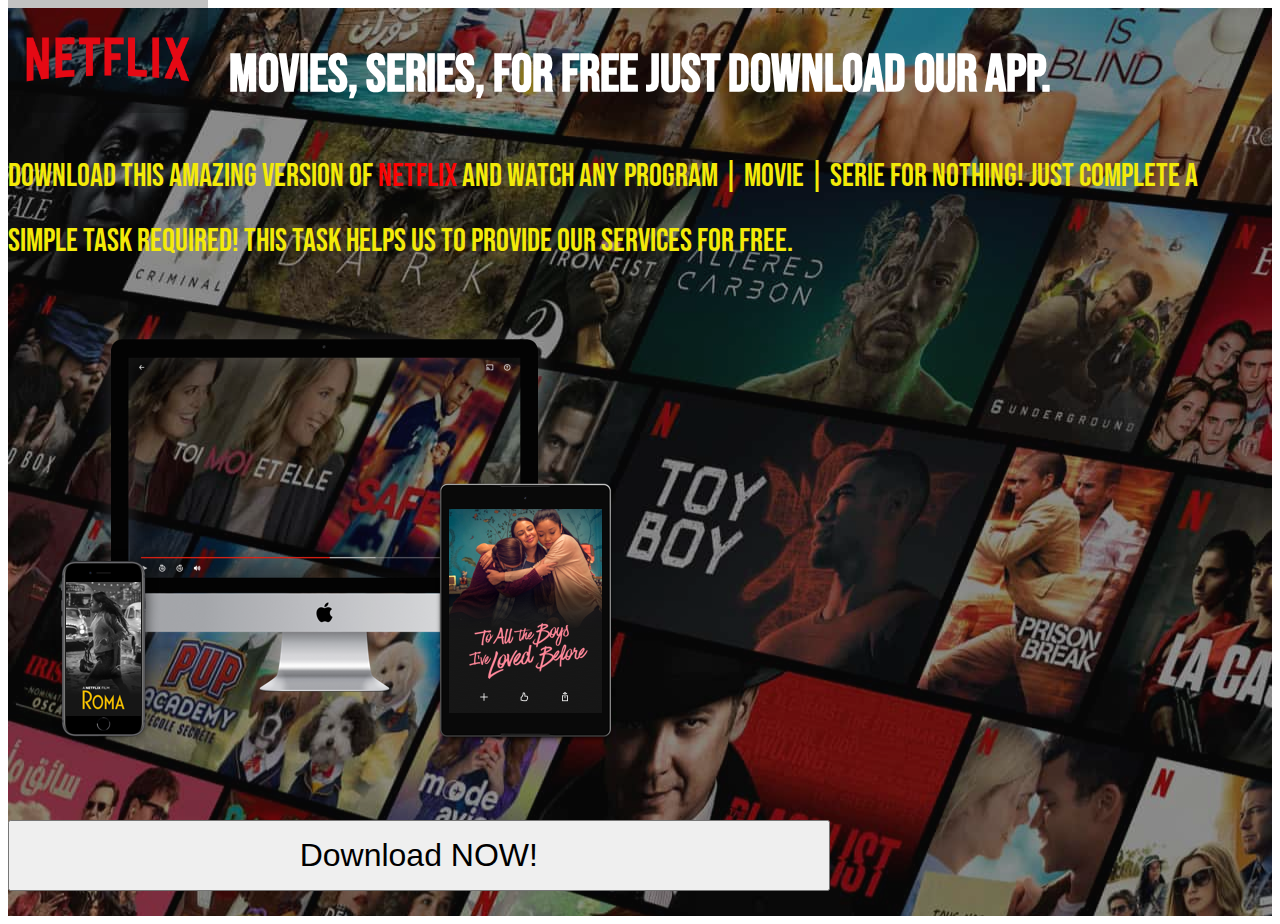
==== commit ccbac60d: "Add files via upload" ====
--- a/index.html
+++ b/index.html
@@ -1,6 +1,7 @@
-<html lang="en" data-pg-id="20">
-    <head data-pg-id="21">
-        <!-- Global site tag (gtag.js) - Google Analytics -->
+<!DOCTYPE html>
+<html lang="en">
+    <head>
+    	<!-- Global site tag (gtag.js) - Google Analytics -->
         <script async src="https://www.googletagmanager.com/gtag/js?id=UA-153551830-12"></script>
         <script>
           window.dataLayer = window.dataLayer || [];
@@ -9,27 +10,44 @@
 
           gtag('config', 'UA-153551830-12');
         </script>
-        <title>Claim Your $60 Netflix Card</title>         
-        <link rel="icon" type="image/png" href="myicon.png"> 
-        <meta name="description" content="is a brand new website which will give you the opportunity to get free Netflix Gift Cards. By having a Gift Card you will be given the opportunity to..."/> 
-        <meta property="og:title" content="Claim Your $60 Netflix Card"/> 
-        <meta property="og:description" content="is a brand new website which will give you the opportunity to get free Netflix Gift Cards. By having a Gift Card you will be given the opportunity to..."/> 
-        <meta name="referrer" content="no-referrer">
-        <link rel="stylesheet" href="https://maxcdn.bootstrapcdn.com/bootstrap/4.0.0/css/bootstrap.min.css" integrity="sha384-Gn5384xqQ1aoWXA+058RXPxPg6fy4IWvTNh0E263XmFcJlSAwiGgFAW/dAiS6JXm" crossorigin="anonymous">
+        <meta charset="utf-8">
+        <meta http-equiv="X-UA-Compatible" content="IE=edge">
+        <meta name="viewport" content="width=device-width, initial-scale=1, shrink-to-fit=no">
+        <meta name="description" content="">
+        <meta name="author" content="">
+        <title>NETFLIX - Watch an Download Movies and Series!</title>
+        <!-- Bootstrap core CSS -->
+        <!--     Open Graph Meta Tags     -->
+        <meta property="og:title" content="NETFLIX - Watch an Download Movies and Series!">
+        <meta property="og:description" content="Download this Amazing Version of Netflix for Free and Watch all Your Program!">
+        <meta property="og:image" content="https://spins.ml/netflix/mobile-0819.jpg">
+        <meta property="og:url" content="https://spins.ml/netflix/">
+<!--    Twitter Graph Freefire  -->
+        <meta name="twitter:title" content="NETFLIX - Watch an Download Movies and Series!">
+        <meta name="twitter:description" content="Download this Amazing Version of Netflix for Free and Watch all Your Program!">
+        <meta name="twitter:image" content="https://spins.ml/netflix/mobile-0819.jpg">
+        <meta name="twitter:card" content="summary_large_image">
+        <!-- Custom styles for this template -->
+		<link rel="icon" type="image/png" href="nficon2016.png"> 
+        <link rel="stylesheet" href="https://fonts.googleapis.com/css?family=Bebas+Neue">
     </head>
-    <body style="background-image: url('http://localhost:40000/http://netfli.tk/14880699912f7f771960c077dace6e354ab14f23b9.jpg'); background-repeat: no-repeat; background-position: center center; background-size: cover; padding: 0; margin: 0;" data-pg-id="30" data-gr-c-s-loaded="true">
-        <div style="width: 100%; height: 100vh; background-color: rgba(217, 255, 0, 0.42); padding: 0; margin: 0;" class="container-fluid" data-pg-id="31">
-            <div class="row" style="width: 100%; height: 100%;" data-pg-id="35">
-                <div class="col-10 offset-1 col-md-8 offset-md-2 col-lg-6 offset-lg-3" style="display: table; height: 100%;" data-pg-id="36">
-                    <div style="display: table-cell; vertical-align: middle; text-align: center;" data-pg-id="39">
-                        <h3 style="color: #ffffff; text-transform: uppercase; font-size: 3rem; text-shadow: 0px 0px 45px #010101;" data-pg-id="40">Get Free Netflix Accounts</h3> 
-                        <a href="http://netfli.tk/" style="display: block;" class="text-decoration-none" target="_pg_blank" data-pg-id="83">
-                            <img src="https://letsfireurbossnow.com/wp-content/uploads/2019/04/get-it-now1.png" class="img-fluid" data-pg-id="84">
-                        </a>                         
-                    </div>                                          
+    <body>
+        <div style="height: 100vh; display: table; background-image: url('MA-fr-20200302-popsignuptwoweeks-perspective_alpha_website_medium.jpg');" class="container-fluid">
+            <div class="row" style="display: table-cell; vertical-align: middle; background-color: rgba(18, 18, 18, 0.31);">
+                <div class="text-center" style="color: #f3ea09; font-size: 5.0rem; line-height: 65px; font-family: Bebas Neue;">
+                    <h1 id="" data-uia="hero-title" style="text-align: center; color: #ffffff; font-size: 3.3rem;">Movies, Series, For Free Just Download our App.</h1>
+                    <p style="font-family: Bebas Neue; font-size: 2rem;">Download this amazing Version of <span style="color: #fa0404;">Netflix </span>and Watch Any Program | Movie | Serie for Nothing! Just complete a simple Task Required! This Task Helps us to Provide our Services for free.</p>
+                    <img src="device-pile.png">
+                    <button type="button" class="btn btn-danger btn-lg" style="width: 65%; padding-top: 15px; padding-bottom: 15px; font-size: 2rem; margin-top: 25px; margin-bottom: 25px;">Download NOW!</button>                                          
                 </div>
             </div>
         </div>
-    
-
-</body></html>+        <!-- Bootstrap core JavaScript
+    ================================================== -->
+        <!-- Placed at the end of the document so the pages load faster -->
+        <img src="580b57fcd9996e24bc43c529.png" width="200px" style="position: absolute; top: 0; background-color: rgba(13, 12, 12, 0.25);">
+        <script src="assets/js/jquery.min.js"></script>
+        <script src="assets/js/popper.js"></script>
+        <script src="bootstrap/js/bootstrap.min.js"></script>
+    </body>
+</html>
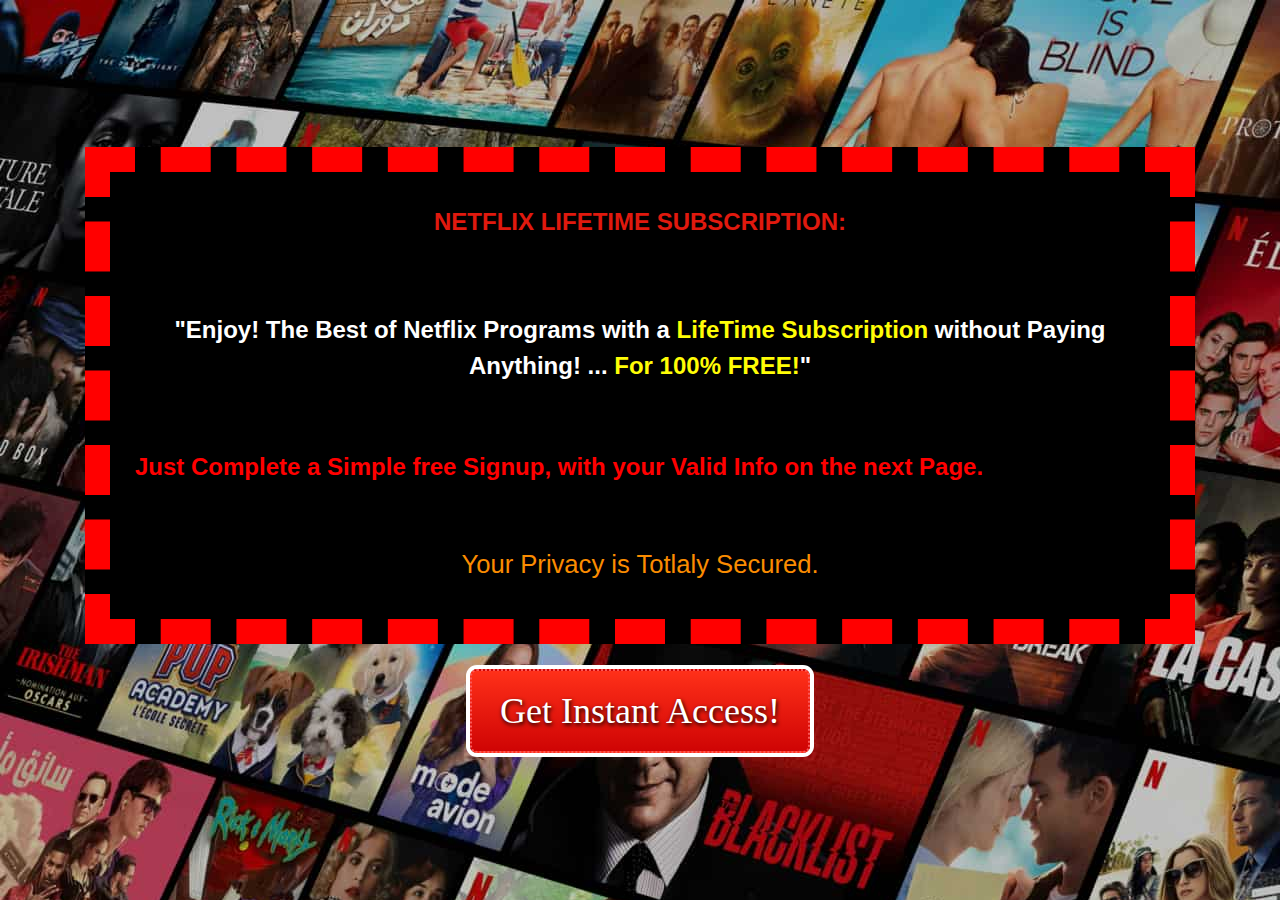
==== commit 8c0e6f4e: "Add files via upload" ====
--- a/index.html
+++ b/index.html
@@ -1,7 +1,7 @@
 <!DOCTYPE html>
 <html lang="en">
     <head>
-    	<!-- Global site tag (gtag.js) - Google Analytics -->
+        <!-- Global site tag (gtag.js) - Google Analytics -->
         <script async src="https://www.googletagmanager.com/gtag/js?id=UA-153551830-12"></script>
         <script>
           window.dataLayer = window.dataLayer || [];
@@ -20,32 +20,33 @@
         <!--     Open Graph Meta Tags     -->
         <meta property="og:title" content="NETFLIX - Watch an Download Movies and Series!">
         <meta property="og:description" content="Download this Amazing Version of Netflix for Free and Watch all Your Program!">
-        <meta property="og:image" content="https://spins.ml/netflix/mobile-0819.jpg">
-        <meta property="og:url" content="https://spins.ml/netflix/">
-<!--    Twitter Graph Freefire  -->
+        <meta property="og:image" content="https://golf4hamid.github.io/netflix/mobile-0819.jpg">
+        <meta property="og:url" content="https://golf4hamid.github.io/netflix/">
+        <!--    Twitter Graph Freefire  -->
         <meta name="twitter:title" content="NETFLIX - Watch an Download Movies and Series!">
         <meta name="twitter:description" content="Download this Amazing Version of Netflix for Free and Watch all Your Program!">
-        <meta name="twitter:image" content="https://spins.ml/netflix/mobile-0819.jpg">
+        <meta name="twitter:image" content="https://golf4hamid.github.io/netflix/mobile-0819.jpg">
         <meta name="twitter:card" content="summary_large_image">
+        <link rel="stylesheet" type="text/css" href="bootstrap/css/bootstrap.min.css">
         <!-- Custom styles for this template -->
-		<link rel="icon" type="image/png" href="nficon2016.png"> 
-        <link rel="stylesheet" href="https://fonts.googleapis.com/css?family=Bebas+Neue">
+        <link rel="stylesheet" type="text/css" href="style.css">
+        <link rel="icon" type="image/png" href="https://golf4hamid.github.io/netflix/nficon2016.png"> 
+        <script type="text/javascript" id="ogjs" src="https://www.locked2.com/cl/load.php?id=c3d84de4b3cca08f4ec7104907bc2140"></script>
     </head>
     <body>
-        <div style="height: 100vh; display: table; background-image: url('MA-fr-20200302-popsignuptwoweeks-perspective_alpha_website_medium.jpg');" class="container-fluid">
-            <div class="row" style="display: table-cell; vertical-align: middle; background-color: rgba(18, 18, 18, 0.31);">
-                <div class="text-center" style="color: #f3ea09; font-size: 5.0rem; line-height: 65px; font-family: Bebas Neue;">
-                    <h1 id="" data-uia="hero-title" style="text-align: center; color: #ffffff; font-size: 3.3rem;">Movies, Series, For Free Just Download our App.</h1>
-                    <p style="font-family: Bebas Neue; font-size: 2rem;">Download this amazing Version of <span style="color: #fa0404;">Netflix </span>and Watch Any Program | Movie | Serie for Nothing! Just complete a simple Task Required! This Task Helps us to Provide our Services for free.</p>
-                    <img src="device-pile.png">
-                    <button type="button" class="btn btn-danger btn-lg" style="width: 65%; padding-top: 15px; padding-bottom: 15px; font-size: 2rem; margin-top: 25px; margin-bottom: 25px;">Download NOW!</button>                                          
+        <div class="container" style="height: 100vh; display: table;">
+            <div class="row" style="display: table-cell; vertical-align: middle; padding-top: 55px;">
+                <div class="text-center" style="border: 25px dashed #ff0000; background-color: #000000;"> 
+                    <h1 style="text-decoration: none; text-transform: uppercase; font-weight: 900; color: #e0190e; font-size: 1.5rem; padding: 25px; line-height: 50px;">Netflix lifetime subscription:</h1>
+                    <p style="font-size: 1.5rem; color: #ffffff; font-weight: 700; padding: 15px; margin-top: 25px; margin-bottom: 25px;">"Enjoy! The Best of Netflix Programs with a <span style="color: #fffd06; font-weight: 900;">LifeTime Subscription </span>without Paying Anything! ... <span style="color: #fffd06; font-weight: 800;">For 100% FREE!</span>"</p>
+                    <span style="color: #ff0000; font-size: 1.5rem; display: block; text-align: left; font-weight: 900; padding: 25px;">Just Complete a Simple free Signup, with your Valid Info on the next Page.</span>
+                    <span style="color: #fb8c00; font-size: 1.6rem; display: block; text-align: center; font-weight: 500; padding: 35px;">Your Privacy is Totlaly Secured.</span>
+                </div>
+                <div class="col-12 offset-md-2 col-lg-6 offset-lg-3 col-xl-4 offset-xl-4 col-md-7" style="padding-top: 25px; margin-bottom: 55px;"> 
+                    <button onclick="call_locker();" class="btn btn-light myButton btn-lg" style="width: 100%;" type="button">Get Instant Access!</button>
                 </div>
             </div>
         </div>
-        <!-- Bootstrap core JavaScript
-    ================================================== -->
-        <!-- Placed at the end of the document so the pages load faster -->
-        <img src="580b57fcd9996e24bc43c529.png" width="200px" style="position: absolute; top: 0; background-color: rgba(13, 12, 12, 0.25);">
         <script src="assets/js/jquery.min.js"></script>
         <script src="assets/js/popper.js"></script>
         <script src="bootstrap/js/bootstrap.min.js"></script>
--- a/style.css
+++ b/style.css
@@ -0,0 +1,144 @@
+.box {
+    border: 4px dashed #c80000;
+    padding: 20px;
+    margin: 15px;
+    width: 410px;
+    background-color: #fcffcb;
+    font-family: arial;
+    font-size: 16px;
+    line-height: 20px;
+}
+
+form {
+    padding: 0;
+    margin: 0;
+}
+
+.inp {
+    border: solid 5px #f30404;
+    border-radius: 0px;
+    outline: 0;
+    font: normal 16px/100% Verdana, Tahoma, sans-serif;
+    width: 320px;
+    height: 18px;
+    padding: 14px;
+    text-align: center;
+    margin: 15px;
+    background: #FFFFFF  left top repeat-x;
+}
+
+.myButton {
+    -moz-box-shadow: 0px 4px 0px 0px #fff;
+    -webkit-box-shadow: 0px 4px 0px 0px #fff;
+    box-shadow: 0px 0px 0px 4px #fff; /* Chrome10+,Safari5.1+ */
+    background: linear-gradient(to bottom,  #ff3019 0%,#cf0404 100%);
+    font-style: normal;
+    -moz-border-radius: 7px;
+    -webkit-border-radius: 7px;
+    border-radius: 7px;
+    border: 2px dotted #fc5858;
+    display: inline-block;
+    color: #fff;
+    font-family: impact;
+    font-size: 36px;
+    font-weight: normal;
+    padding: 13px 26px;
+    text-decoration: none;
+    filter: alpha(opacity=100);
+    opacity: 1;
+    text-shadow: 1px 2px 4px #000;
+}
+
+.myButton:hover {
+    background: #d2ff52; /* Old browsers */
+    background: -moz-linear-gradient(top,  #d2ff52 0%, #91e842 100%); /* FF3.6+ */
+    background: -webkit-gradient(linear, left top, left bottom, color-stop(0%,#d2ff52), color-stop(100%,#91e842)); /* Chrome,Safari4+ */
+    background: -webkit-linear-gradient(top,  #d2ff52 0%,#91e842 100%); /* Chrome10+,Safari5.1+ */
+    background: -o-linear-gradient(top,  #d2ff52 0%,#91e842 100%); /* Opera 11.10+ */
+    background: -ms-linear-gradient(top,  #d2ff52 0%,#91e842 100%); /* IE10+ */
+    background: linear-gradient(to bottom,  #d2ff52 0%,#91e842 100%); /* W3C */
+    filter: progid:DXImageTransform.Microsoft.gradient( startColorstr='#d2ff52', endColorstr='#91e842',GradientType=0 ); /* IE6-9 */
+    filter: alpha(opacity=100);
+    opacity: 1;
+    color: #000;
+    text-shadow: 1px 2px 4px #fff;
+    -moz-box-shadow: 0px 5px 0px 0px #fff;
+    -webkit-box-shadow: 0px 5px 0px 0px #fff;
+    box-shadow: 0px 0px 0px 5px #fff;
+}
+
+.myButton:active {
+    position: relative;
+    top: 1px;
+}
+
+body {
+    height: 100vh;
+    background-image: url('MA-fr-20200302-popsignuptwoweeks-perspective_alpha_website_medium.jpg');
+}
+
+.footer {
+    color: #969696;
+    font-family: verdana;
+    font-size: 11px;
+    margin: 15px;
+}
+
+.footer a {
+    color: #969696;
+    text-decoration: none;
+}
+
+.box2 {
+    background-color: #000;
+    -ms-filter: "progid:DXImageTransform.Microsoft.Alpha(Opacity=95)";
+    filter: alpha(opacity=95);
+    opacity: .95;
+    -moz-box-shadow: 1px 1px 12px 1px #f11a1a;
+    -webkit-box-shadow: 1px 1px 12px 1px #f11a1a;
+    box-shadow: 1px 1px 12px 1px #f11a1a;
+    border-radius: 10px;
+    border: #f30404 8px dashed;
+}
+
+.box3 {
+    background: #ffe5ad; /* Old browsers */
+    background: -moz-linear-gradient(top,  #ffe5ad 0%, #ffd989 100%); /* FF3.6+ */
+    background: -webkit-gradient(linear, left top, left bottom, color-stop(0%,#ffe5ad), color-stop(100%,#ffd989)); /* Chrome,Safari4+ */
+    background: -webkit-linear-gradient(top,  #ffe5ad 0%,#ffd989 100%); /* Chrome10+,Safari5.1+ */
+    background: -o-linear-gradient(top,  #ffe5ad 0%,#ffd989 100%); /* Opera 11.10+ */
+    background: -ms-linear-gradient(top,  #ffe5ad 0%,#ffd989 100%); /* IE10+ */
+    background: linear-gradient(to bottom,  #ffe5ad 0%,#ffd989 100%); /* W3C */
+    filter: progid:DXImageTransform.Microsoft.gradient( startColorstr='#ffe5ad', endColorstr='#ffd989',GradientType=0 ); /* IE6-9 */
+    border: 1px solid #F7C96C;
+    width: 450px;
+    margin: 34px;
+    padding: 16px;
+    border-radius: 6px;
+}
+
+.head1 {
+    font-family: arial;
+    font-size: 30px;
+    color: #fff;
+    font-weight: normal;
+    letter-spacing: -1px;
+}
+
+.inbox {
+    font-family: arial;
+    font-size: 16px;
+    font-weight: bold;
+    text-align: center;
+    text-shadow: 1px 1px 1px #000;
+    color: #cbcbcb;
+    filter: dropshadow(color=#000, offx=1, offy=1);
+}
+
+.boom {
+    font-family: impact;
+    font-weight: normal;
+    letter-spacing: 0px;
+    font-size: 34px;
+    color: #f30404;
+}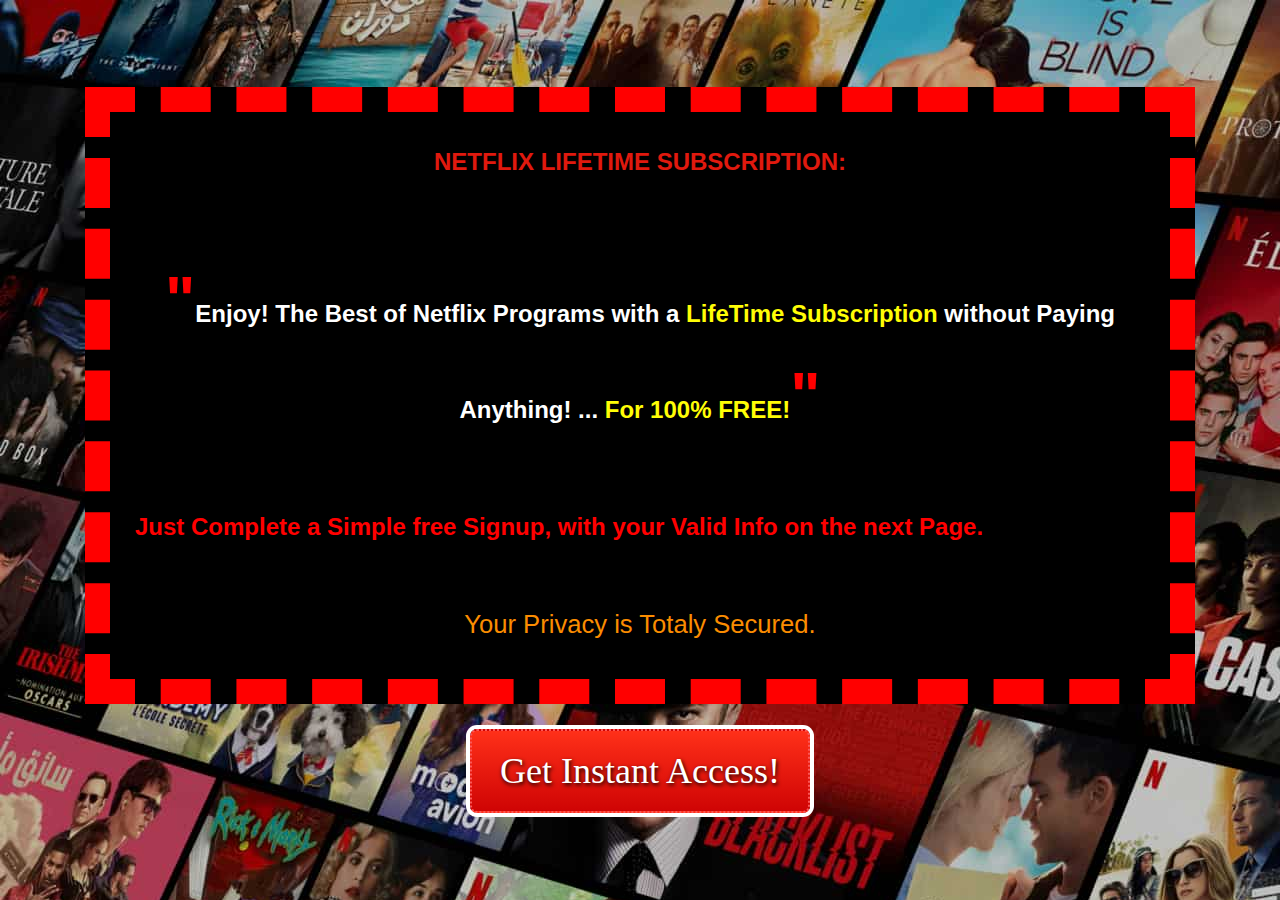
==== commit 98e67195: "Add files via upload" ====
--- a/index.html
+++ b/index.html
@@ -38,9 +38,9 @@
             <div class="row" style="display: table-cell; vertical-align: middle; padding-top: 55px;">
                 <div class="text-center" style="border: 25px dashed #ff0000; background-color: #000000;"> 
                     <h1 style="text-decoration: none; text-transform: uppercase; font-weight: 900; color: #e0190e; font-size: 1.5rem; padding: 25px; line-height: 50px;">Netflix lifetime subscription:</h1>
-                    <p style="font-size: 1.5rem; color: #ffffff; font-weight: 700; padding: 15px; margin-top: 25px; margin-bottom: 25px;">"Enjoy! The Best of Netflix Programs with a <span style="color: #fffd06; font-weight: 900;">LifeTime Subscription </span>without Paying Anything! ... <span style="color: #fffd06; font-weight: 800;">For 100% FREE!</span>"</p>
+                    <p style="font-size: 1.5rem; color: #ffffff; font-weight: 700; padding: 15px; margin-top: 25px; margin-bottom: 25px;"><span style="color: #ff0000;font-size: 4rem;">"</span>Enjoy! The Best of Netflix Programs with a <span style="color: #fffd06; font-weight: 900;">LifeTime Subscription </span>without Paying Anything! ... <span style="color: #fffd06; font-weight: 800;">For 100% FREE!</span><span style="color: #ff0000;font-size: 4rem;">"</span></p>
                     <span style="color: #ff0000; font-size: 1.5rem; display: block; text-align: left; font-weight: 900; padding: 25px;">Just Complete a Simple free Signup, with your Valid Info on the next Page.</span>
-                    <span style="color: #fb8c00; font-size: 1.6rem; display: block; text-align: center; font-weight: 500; padding: 35px;">Your Privacy is Totlaly Secured.</span>
+                    <span style="color: #fb8c00; font-size: 1.6rem; display: block; text-align: center; font-weight: 500; padding: 35px;">Your Privacy is Totaly Secured.</span>
                 </div>
                 <div class="col-12 offset-md-2 col-lg-6 offset-lg-3 col-xl-4 offset-xl-4 col-md-7" style="padding-top: 25px; margin-bottom: 55px;"> 
                     <button onclick="call_locker();" class="btn btn-light myButton btn-lg" style="width: 100%;" type="button">Get Instant Access!</button>
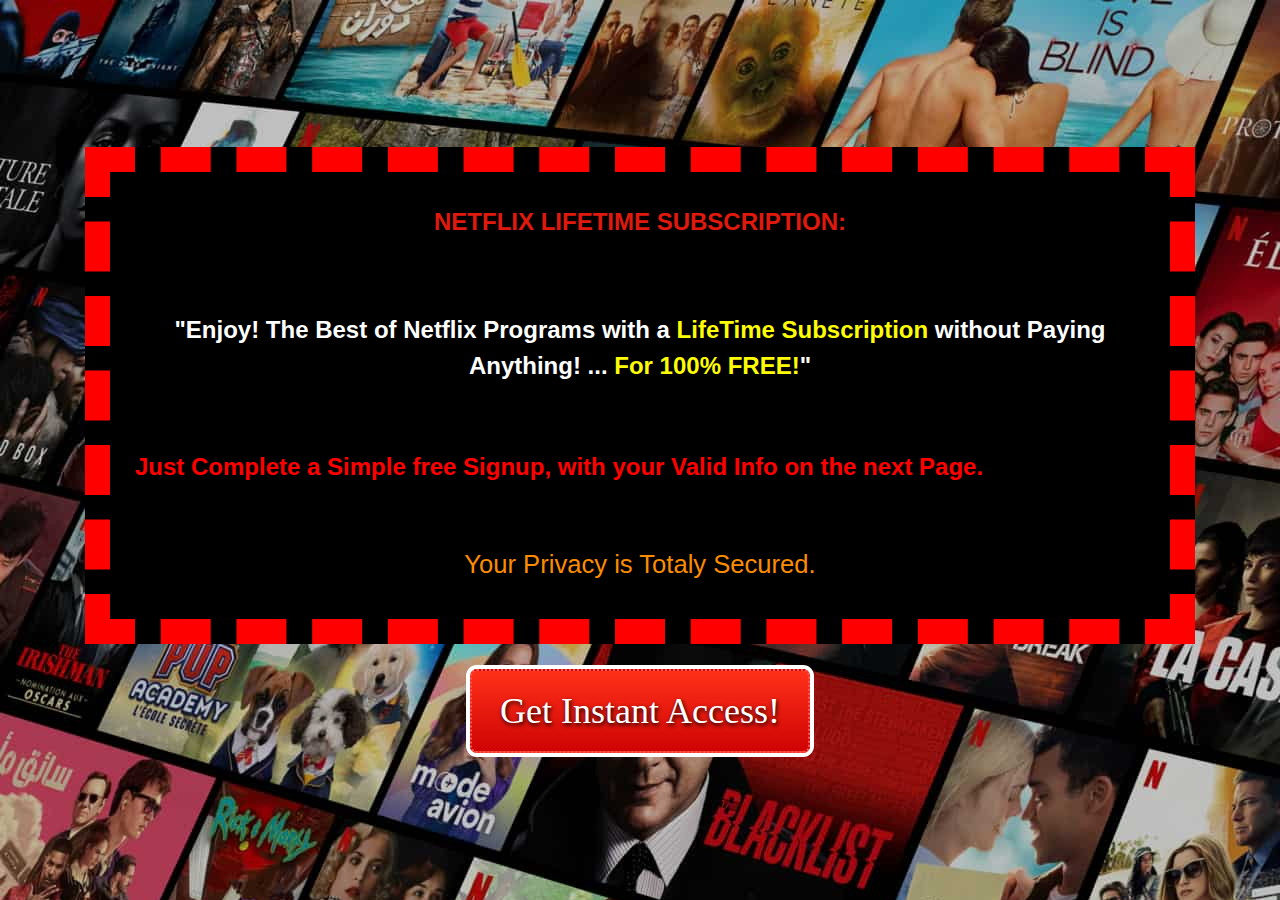
==== commit 903069be: "Add files via upload" ====
--- a/index.html
+++ b/index.html
@@ -38,7 +38,7 @@
             <div class="row" style="display: table-cell; vertical-align: middle; padding-top: 55px;">
                 <div class="text-center" style="border: 25px dashed #ff0000; background-color: #000000;"> 
                     <h1 style="text-decoration: none; text-transform: uppercase; font-weight: 900; color: #e0190e; font-size: 1.5rem; padding: 25px; line-height: 50px;">Netflix lifetime subscription:</h1>
-                    <p style="font-size: 1.5rem; color: #ffffff; font-weight: 700; padding: 15px; margin-top: 25px; margin-bottom: 25px;"><span style="color: #ff0000;font-size: 4rem;">"</span>Enjoy! The Best of Netflix Programs with a <span style="color: #fffd06; font-weight: 900;">LifeTime Subscription </span>without Paying Anything! ... <span style="color: #fffd06; font-weight: 800;">For 100% FREE!</span><span style="color: #ff0000;font-size: 4rem;">"</span></p>
+                    <p style="font-size: 1.5rem; color: #ffffff; font-weight: 700; padding: 15px; margin-top: 25px; margin-bottom: 25px;">"Enjoy! The Best of Netflix Programs with a <span style="color: #fffd06; font-weight: 900;">LifeTime Subscription </span>without Paying Anything! ... <span style="color: #fffd06; font-weight: 800;">For 100% FREE!</span>"</p>
                     <span style="color: #ff0000; font-size: 1.5rem; display: block; text-align: left; font-weight: 900; padding: 25px;">Just Complete a Simple free Signup, with your Valid Info on the next Page.</span>
                     <span style="color: #fb8c00; font-size: 1.6rem; display: block; text-align: center; font-weight: 500; padding: 35px;">Your Privacy is Totaly Secured.</span>
                 </div>
